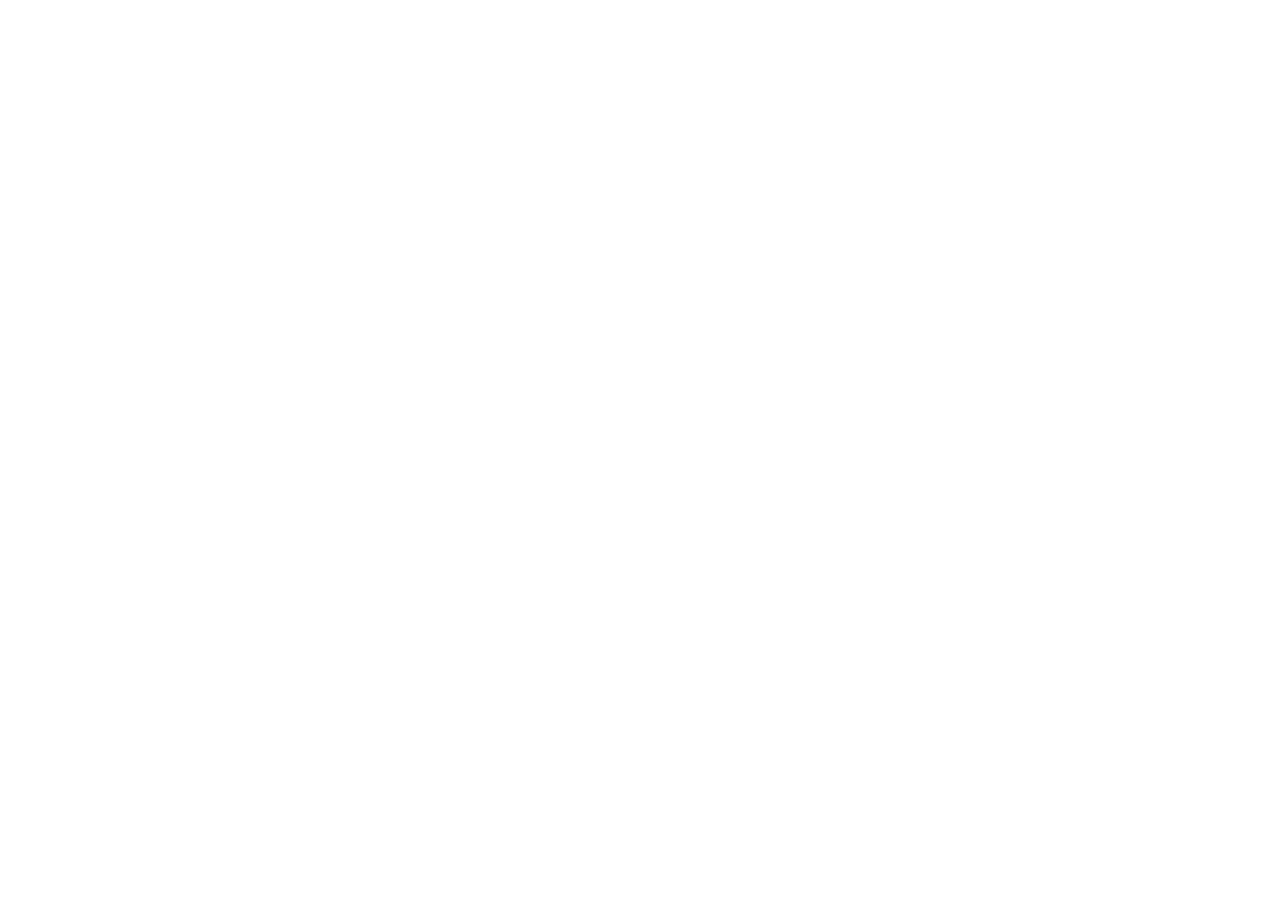
==== index.html @ 0ab66e6d "Fixing 404" ====
<!doctype html><html lang="en"><head><meta charset="utf-8"/><meta name="viewport" content="width=device-width,initial-scale=1"/><meta name="theme-color" content="#000000"/><meta name="description" content="Web site created using create-react-app"/><link rel="shortcut icon" type="image/png" href="./logo-black.png"><link rel="manifest" href="/portfolio-v2/manifest.json"/><link href="https://fonts.googleapis.com/css?family=Lato:100,300,400,500,700,900" rel="stylesheet"><title>Eric Lammers</title><link href="/portfolio-v2/static/css/main.8d2aa606.chunk.css" rel="stylesheet"></head><body><noscript>You need to enable JavaScript to run this app.</noscript><div id="root"></div><script>!function(i){function e(e){for(var r,t,n=e[0],o=e[1],u=e[2],l=0,f=[];l<n.length;l++)t=n[l],Object.prototype.hasOwnProperty.call(a,t)&&a[t]&&f.push(a[t][0]),a[t]=0;for(r in o)Object.prototype.hasOwnProperty.call(o,r)&&(i[r]=o[r]);for(s&&s(e);f.length;)f.shift()();return c.push.apply(c,u||[]),p()}function p(){for(var e,r=0;r<c.length;r++){for(var t=c[r],n=!0,o=1;o<t.length;o++){var u=t[o];0!==a[u]&&(n=!1)}n&&(c.splice(r--,1),e=l(l.s=t[0]))}return e}var t={},a={1:0},c=[];function l(e){if(t[e])return t[e].exports;var r=t[e]={i:e,l:!1,exports:{}};return i[e].call(r.exports,r,r.exports,l),r.l=!0,r.exports}l.m=i,l.c=t,l.d=function(e,r,t){l.o(e,r)||Object.defineProperty(e,r,{enumerable:!0,get:t})},l.r=function(e){"undefined"!=typeof Symbol&&Symbol.toStringTag&&Object.defineProperty(e,Symbol.toStringTag,{value:"Module"}),Object.defineProperty(e,"__esModule",{value:!0})},l.t=function(r,e){if(1&e&&(r=l(r)),8&e)return r;if(4&e&&"object"==typeof r&&r&&r.__esModule)return r;var t=Object.create(null);if(l.r(t),Object.defineProperty(t,"default",{enumerable:!0,value:r}),2&e&&"string"!=typeof r)for(var n in r)l.d(t,n,function(e){return r[e]}.bind(null,n));return t},l.n=function(e){var r=e&&e.__esModule?function(){return e.default}:function(){return e};return l.d(r,"a",r),r},l.o=function(e,r){return Object.prototype.hasOwnProperty.call(e,r)},l.p="/portfolio-v2/";var r=this["webpackJsonpportfolio-v2"]=this["webpackJsonpportfolio-v2"]||[],n=r.push.bind(r);r.push=e,r=r.slice();for(var o=0;o<r.length;o++)e(r[o]);var s=n;p()}([])</script><script src="/portfolio-v2/static/js/2.0e604c1f.chunk.js"></script><script src="/portfolio-v2/static/js/main.a93ad291.chunk.js"></script></body></html>
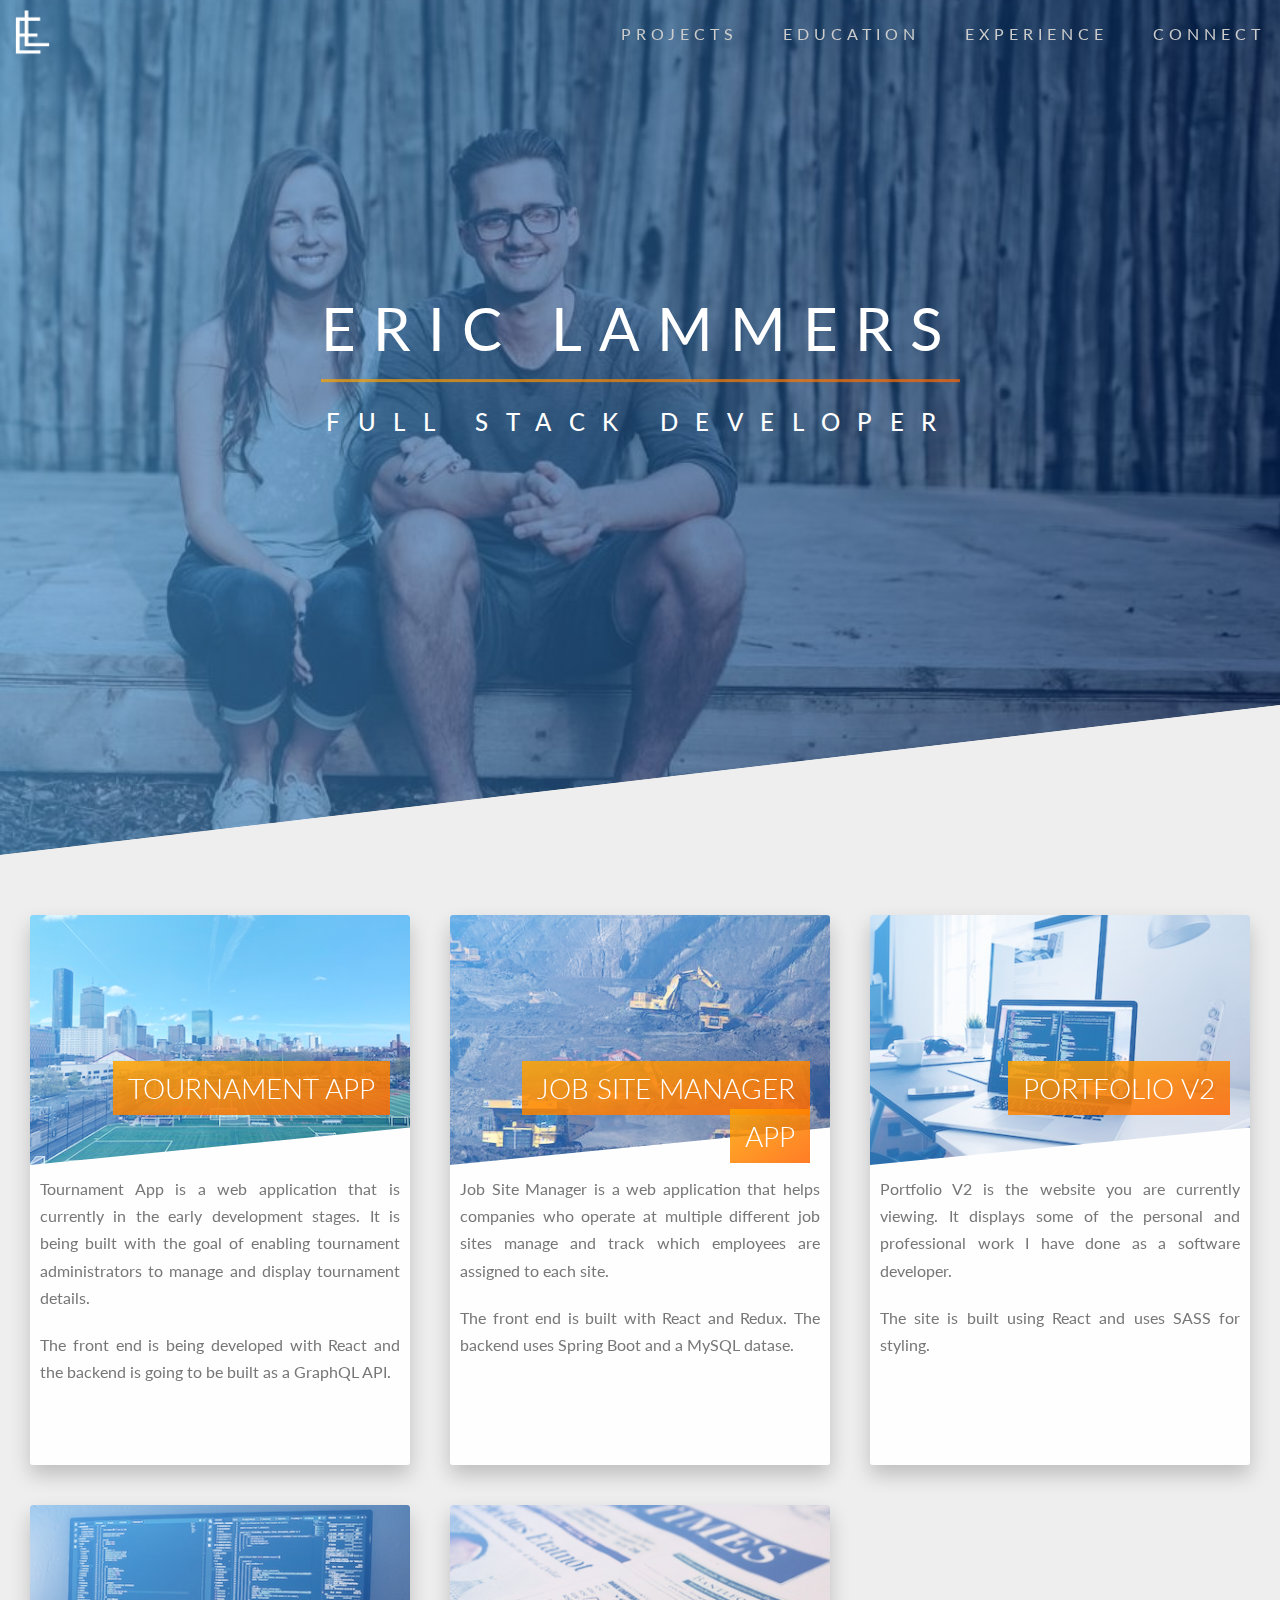
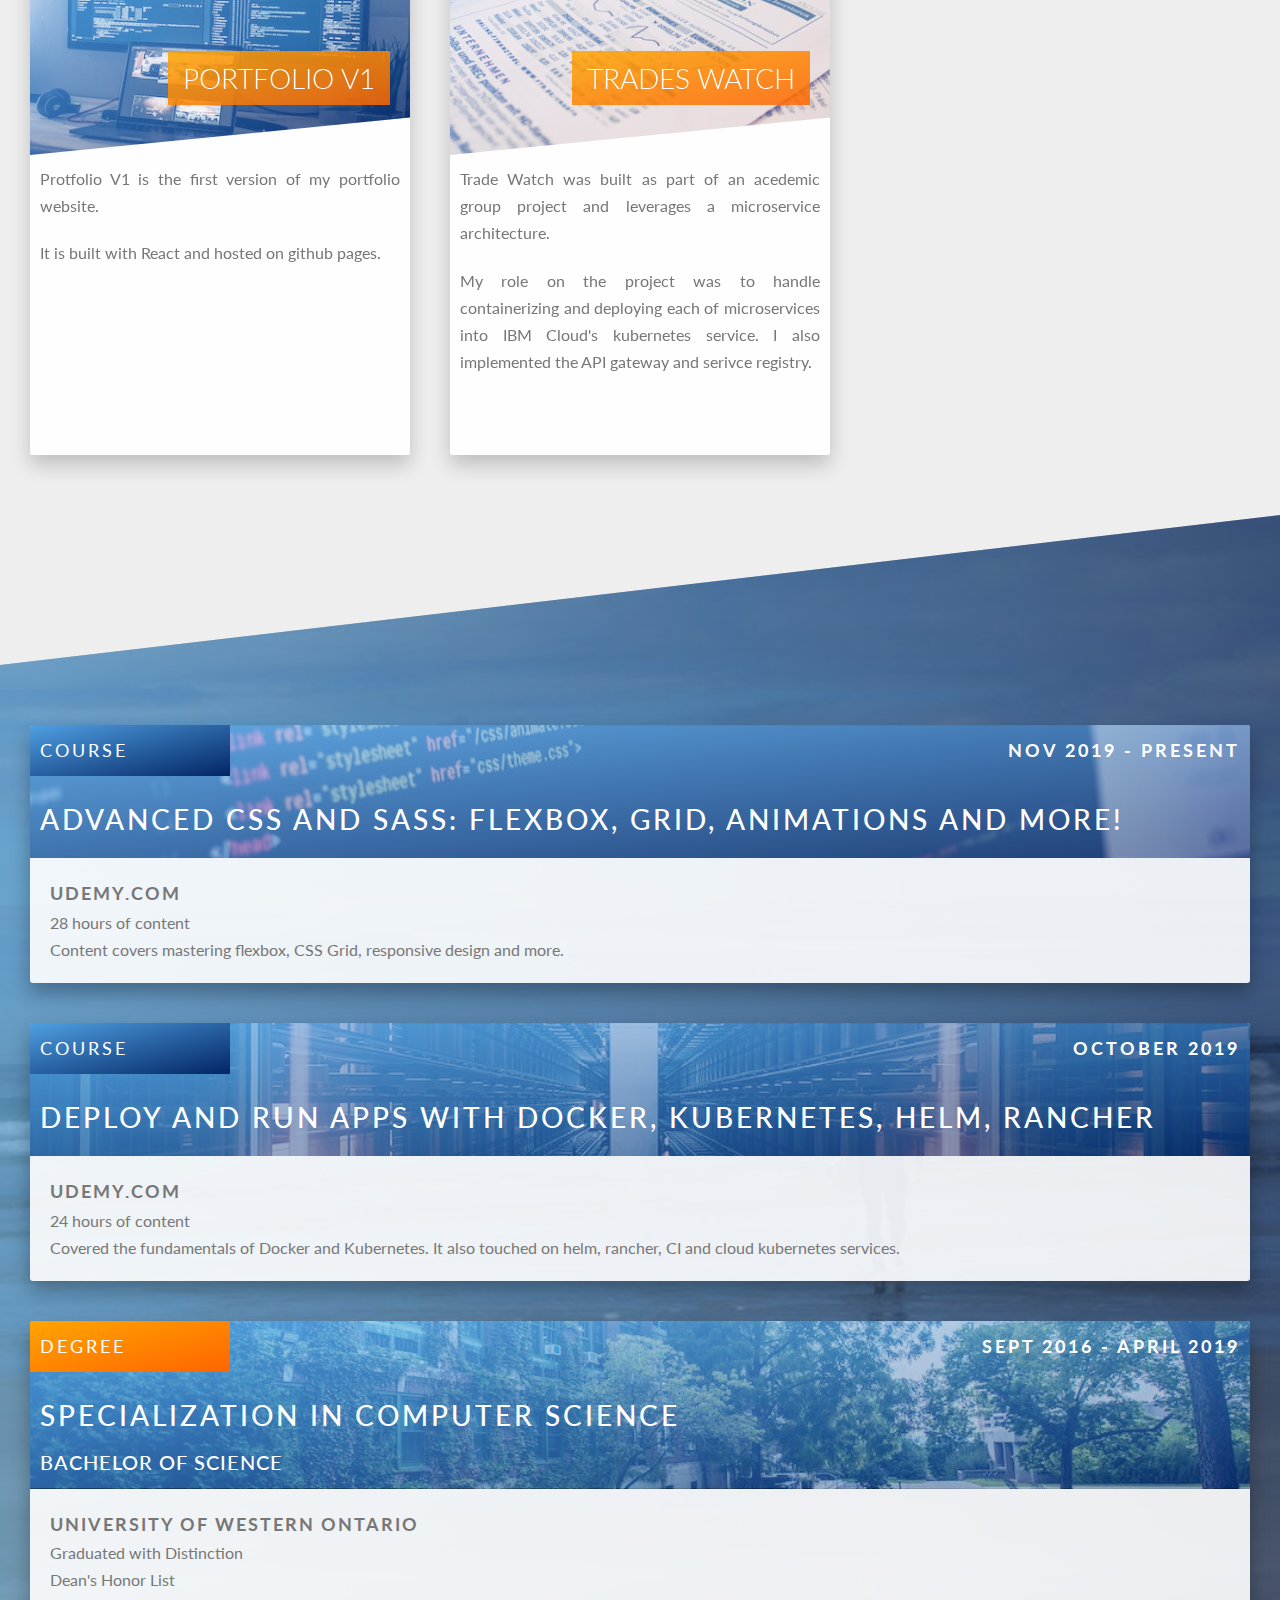
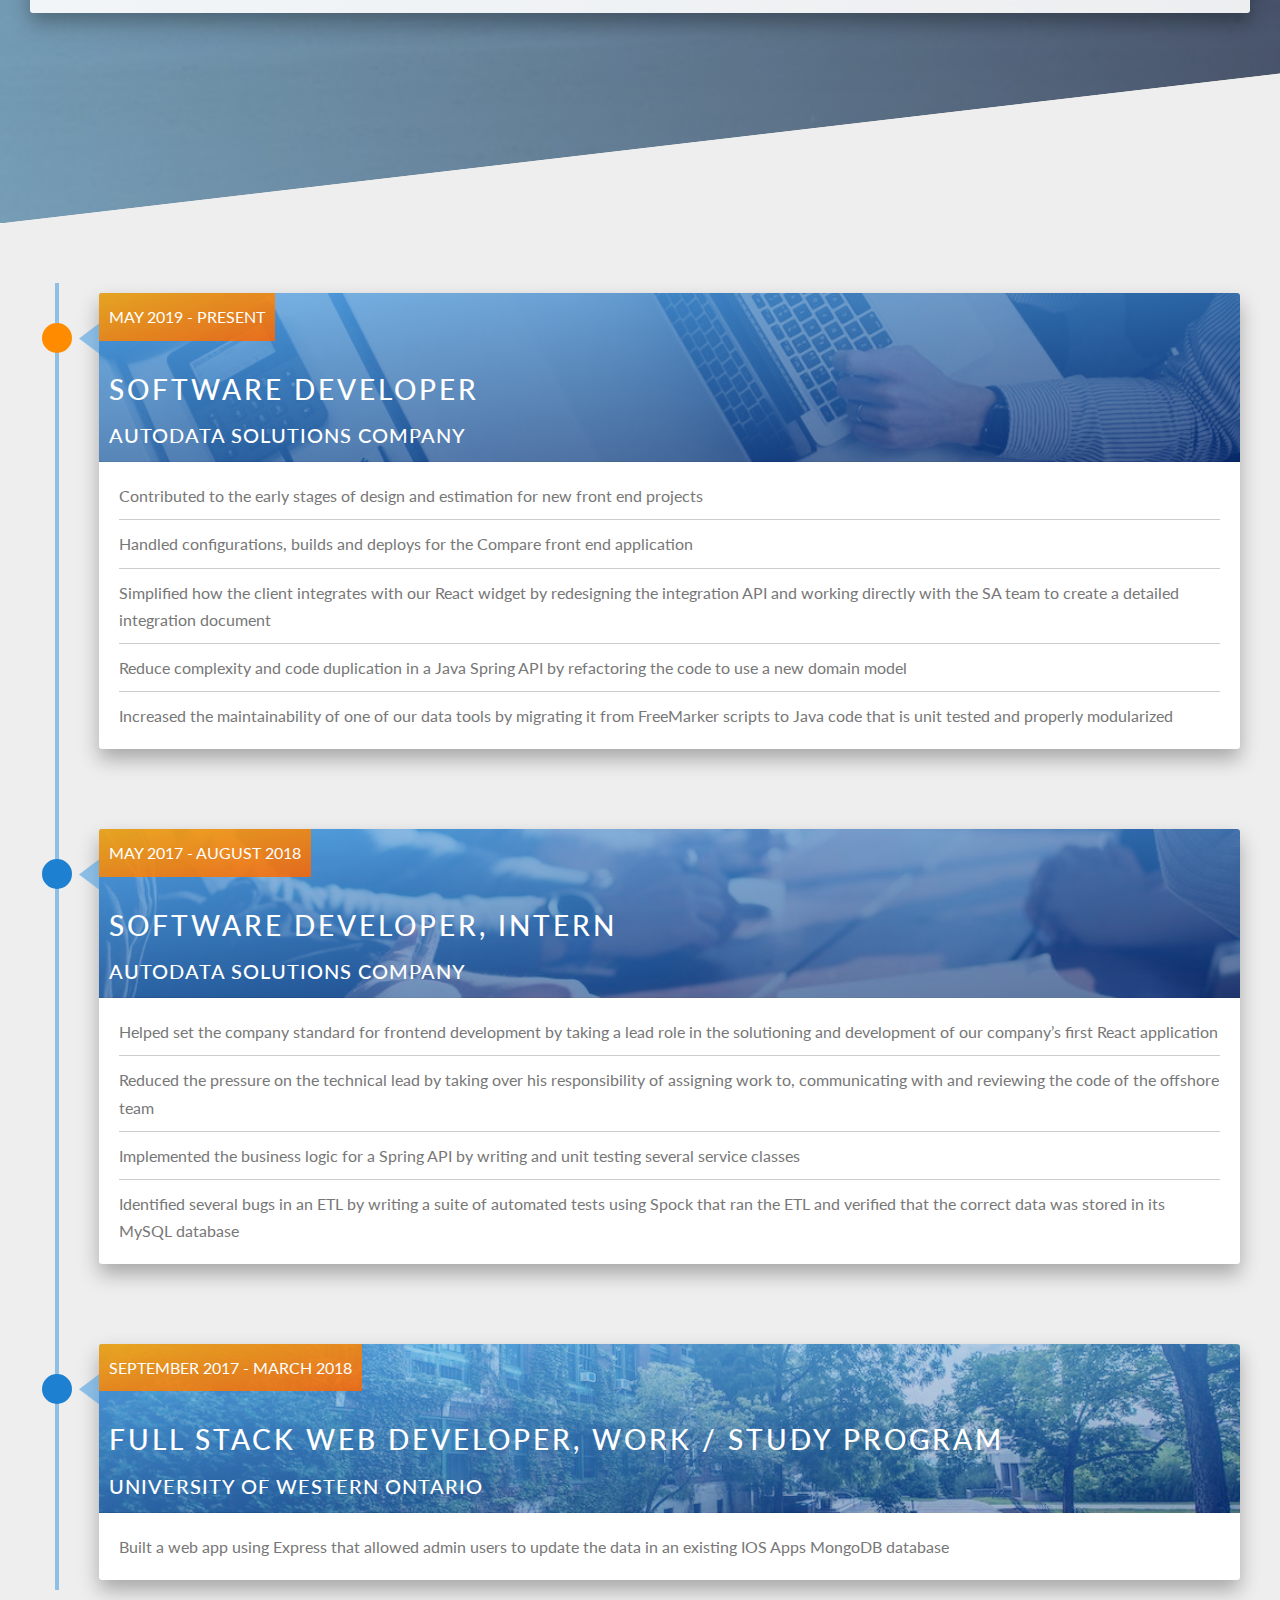
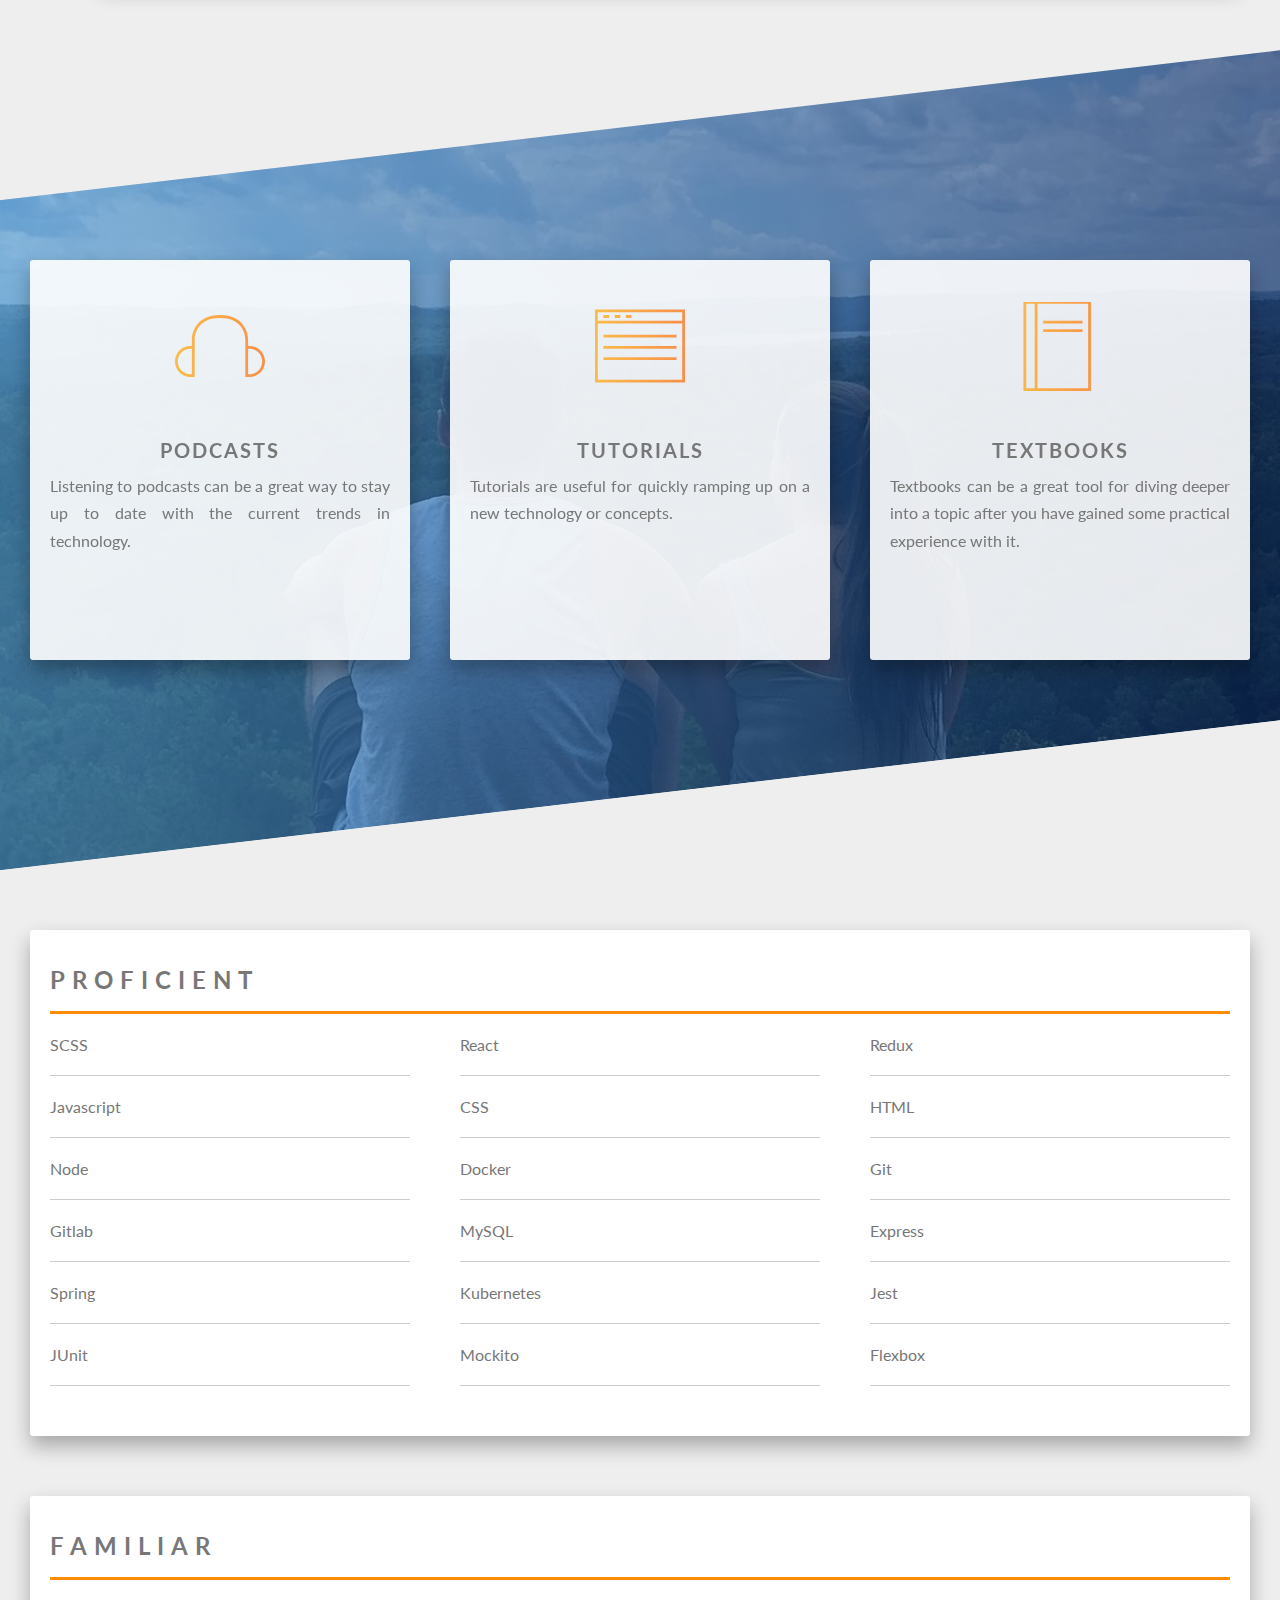
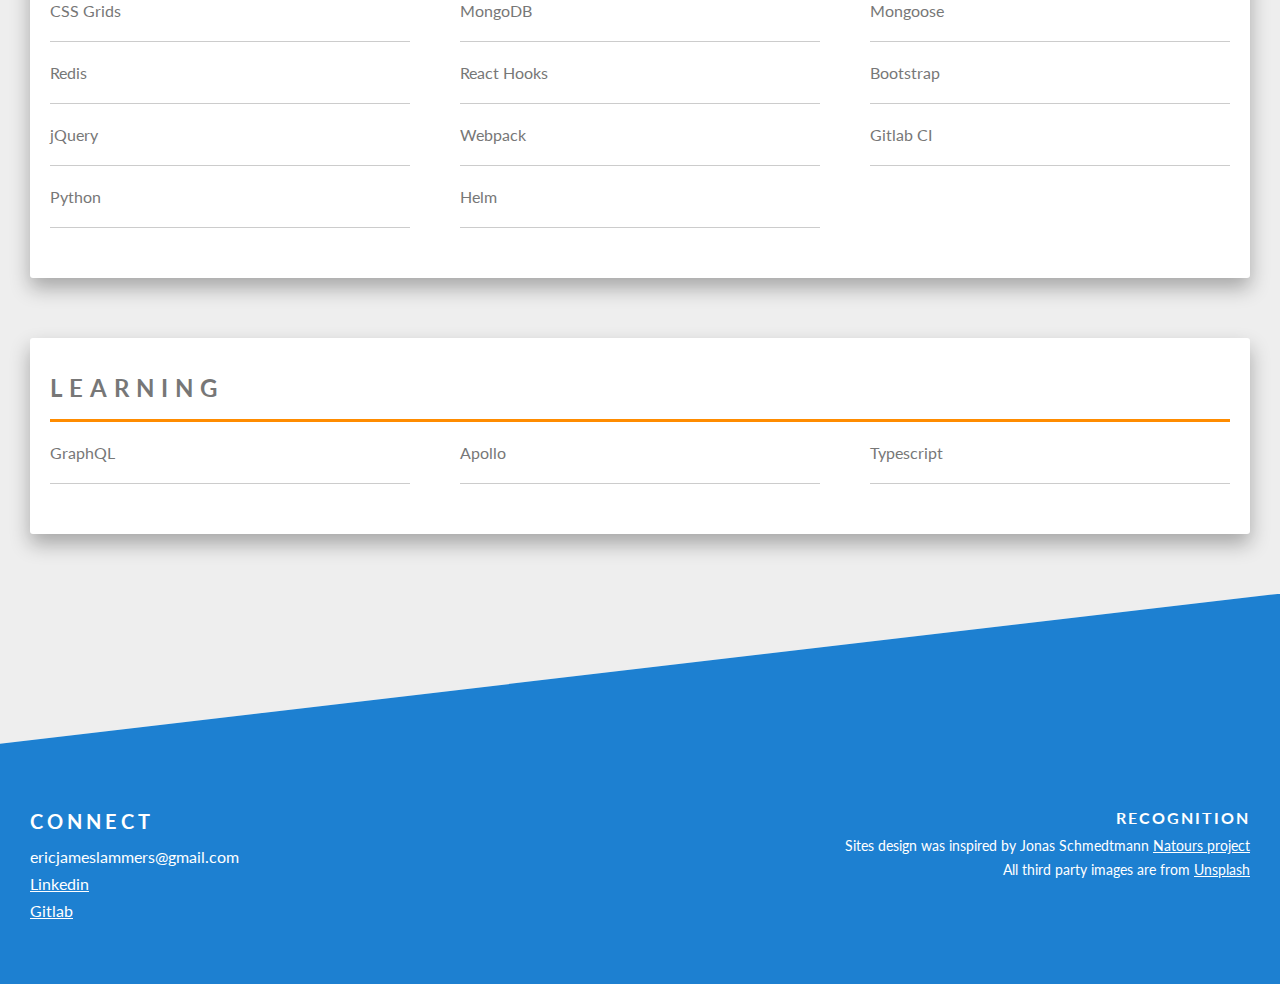
==== commit c8c0fd9d: "Small update" ====
--- a/index.html
+++ b/index.html
@@ -1 +1 @@
-<!doctype html><html lang="en"><head><meta charset="utf-8"/><meta name="viewport" content="width=device-width,initial-scale=1"/><meta name="theme-color" content="#000000"/><meta name="description" content="Web site created using create-react-app"/><link rel="shortcut icon" type="image/png" href="./logo-black.png"><link rel="manifest" href="/portfolio-v2/manifest.json"/><link href="https://fonts.googleapis.com/css?family=Lato:100,300,400,500,700,900" rel="stylesheet"><title>Eric Lammers</title><link href="/portfolio-v2/static/css/main.8d2aa606.chunk.css" rel="stylesheet"></head><body><noscript>You need to enable JavaScript to run this app.</noscript><div id="root"></div><script>!function(i){function e(e){for(var r,t,n=e[0],o=e[1],u=e[2],l=0,f=[];l<n.length;l++)t=n[l],Object.prototype.hasOwnProperty.call(a,t)&&a[t]&&f.push(a[t][0]),a[t]=0;for(r in o)Object.prototype.hasOwnProperty.call(o,r)&&(i[r]=o[r]);for(s&&s(e);f.length;)f.shift()();return c.push.apply(c,u||[]),p()}function p(){for(var e,r=0;r<c.length;r++){for(var t=c[r],n=!0,o=1;o<t.length;o++){var u=t[o];0!==a[u]&&(n=!1)}n&&(c.splice(r--,1),e=l(l.s=t[0]))}return e}var t={},a={1:0},c=[];function l(e){if(t[e])return t[e].exports;var r=t[e]={i:e,l:!1,exports:{}};return i[e].call(r.exports,r,r.exports,l),r.l=!0,r.exports}l.m=i,l.c=t,l.d=function(e,r,t){l.o(e,r)||Object.defineProperty(e,r,{enumerable:!0,get:t})},l.r=function(e){"undefined"!=typeof Symbol&&Symbol.toStringTag&&Object.defineProperty(e,Symbol.toStringTag,{value:"Module"}),Object.defineProperty(e,"__esModule",{value:!0})},l.t=function(r,e){if(1&e&&(r=l(r)),8&e)return r;if(4&e&&"object"==typeof r&&r&&r.__esModule)return r;var t=Object.create(null);if(l.r(t),Object.defineProperty(t,"default",{enumerable:!0,value:r}),2&e&&"string"!=typeof r)for(var n in r)l.d(t,n,function(e){return r[e]}.bind(null,n));return t},l.n=function(e){var r=e&&e.__esModule?function(){return e.default}:function(){return e};return l.d(r,"a",r),r},l.o=function(e,r){return Object.prototype.hasOwnProperty.call(e,r)},l.p="/portfolio-v2/";var r=this["webpackJsonpportfolio-v2"]=this["webpackJsonpportfolio-v2"]||[],n=r.push.bind(r);r.push=e,r=r.slice();for(var o=0;o<r.length;o++)e(r[o]);var s=n;p()}([])</script><script src="/portfolio-v2/static/js/2.0e604c1f.chunk.js"></script><script src="/portfolio-v2/static/js/main.a93ad291.chunk.js"></script></body></html>+<!doctype html><html lang="en"><head><meta charset="utf-8"/><meta name="viewport" content="width=device-width,initial-scale=1"/><meta name="theme-color" content="#000000"/><meta name="description" content="Web site created using create-react-app"/><link rel="shortcut icon" type="image/png" href="./logo-black.png"><link rel="manifest" href="/manifest.json"/><link href="https://fonts.googleapis.com/css?family=Lato:100,300,400,500,700,900" rel="stylesheet"><link rel="stylesheet" href="fonts/basic/styles.css"><link rel="stylesheet" href="fonts/music/styles.css"><title>Eric Lammers</title><link href="/static/css/main.8e0ecb52.chunk.css" rel="stylesheet"></head><body><noscript>You need to enable JavaScript to run this app.</noscript><div id="root"></div><script>!function(i){function e(e){for(var r,t,n=e[0],o=e[1],u=e[2],l=0,f=[];l<n.length;l++)t=n[l],Object.prototype.hasOwnProperty.call(a,t)&&a[t]&&f.push(a[t][0]),a[t]=0;for(r in o)Object.prototype.hasOwnProperty.call(o,r)&&(i[r]=o[r]);for(s&&s(e);f.length;)f.shift()();return c.push.apply(c,u||[]),p()}function p(){for(var e,r=0;r<c.length;r++){for(var t=c[r],n=!0,o=1;o<t.length;o++){var u=t[o];0!==a[u]&&(n=!1)}n&&(c.splice(r--,1),e=l(l.s=t[0]))}return e}var t={},a={1:0},c=[];function l(e){if(t[e])return t[e].exports;var r=t[e]={i:e,l:!1,exports:{}};return i[e].call(r.exports,r,r.exports,l),r.l=!0,r.exports}l.m=i,l.c=t,l.d=function(e,r,t){l.o(e,r)||Object.defineProperty(e,r,{enumerable:!0,get:t})},l.r=function(e){"undefined"!=typeof Symbol&&Symbol.toStringTag&&Object.defineProperty(e,Symbol.toStringTag,{value:"Module"}),Object.defineProperty(e,"__esModule",{value:!0})},l.t=function(r,e){if(1&e&&(r=l(r)),8&e)return r;if(4&e&&"object"==typeof r&&r&&r.__esModule)return r;var t=Object.create(null);if(l.r(t),Object.defineProperty(t,"default",{enumerable:!0,value:r}),2&e&&"string"!=typeof r)for(var n in r)l.d(t,n,function(e){return r[e]}.bind(null,n));return t},l.n=function(e){var r=e&&e.__esModule?function(){return e.default}:function(){return e};return l.d(r,"a",r),r},l.o=function(e,r){return Object.prototype.hasOwnProperty.call(e,r)},l.p="/";var r=this["webpackJsonpportfolio-v2"]=this["webpackJsonpportfolio-v2"]||[],n=r.push.bind(r);r.push=e,r=r.slice();for(var o=0;o<r.length;o++)e(r[o]);var s=n;p()}([])</script><script src="/static/js/2.0e604c1f.chunk.js"></script><script src="/static/js/main.881ddcad.chunk.js"></script></body></html>--- a/fonts/basic/styles.css
+++ b/fonts/basic/styles.css
@@ -0,0 +1,445 @@
+@charset "UTF-8";
+
+@font-face {
+  font-family: "linea-basic-10";
+  src:url("fonts/linea-basic-10.eot");
+  src:url("fonts/linea-basic-10.eot?#iefix") format("embedded-opentype"),
+    url("fonts/linea-basic-10.woff") format("woff"),
+    url("fonts/linea-basic-10.ttf") format("truetype"),
+    url("fonts/linea-basic-10.svg#linea-basic-10") format("svg");
+  font-weight: normal;
+  font-style: normal;
+
+}
+
+[data-icon]:before {
+  font-family: "linea-basic-10" !important;
+  content: attr(data-icon);
+  font-style: normal !important;
+  font-weight: normal !important;
+  font-variant: normal !important;
+  text-transform: none !important;
+  speak: none;
+  line-height: 1;
+  -webkit-font-smoothing: antialiased;
+  -moz-osx-font-smoothing: grayscale;
+}
+
+[class^="icon-basic"]:before,
+[class*=" icon-basic"]:before {
+  font-family: "linea-basic-10" !important;
+  font-style: normal !important;
+  font-weight: normal !important;
+  font-variant: normal !important;
+  text-transform: none !important;
+  speak: none;
+  line-height: 1;
+  -webkit-font-smoothing: antialiased;
+  -moz-osx-font-smoothing: grayscale;
+}
+
+.icon-basic-accelerator:before {
+  content: "a";
+}
+.icon-basic-alarm:before {
+  content: "b";
+}
+.icon-basic-anchor:before {
+  content: "c";
+}
+.icon-basic-anticlockwise:before {
+  content: "d";
+}
+.icon-basic-archive:before {
+  content: "e";
+}
+.icon-basic-archive-full:before {
+  content: "f";
+}
+.icon-basic-ban:before {
+  content: "g";
+}
+.icon-basic-battery-charge:before {
+  content: "h";
+}
+.icon-basic-battery-empty:before {
+  content: "i";
+}
+.icon-basic-battery-full:before {
+  content: "j";
+}
+.icon-basic-battery-half:before {
+  content: "k";
+}
+.icon-basic-bolt:before {
+  content: "l";
+}
+.icon-basic-book:before {
+  content: "m";
+}
+.icon-basic-book-pen:before {
+  content: "n";
+}
+.icon-basic-book-pencil:before {
+  content: "o";
+}
+.icon-basic-bookmark:before {
+  content: "p";
+}
+.icon-basic-calculator:before {
+  content: "q";
+}
+.icon-basic-calendar:before {
+  content: "r";
+}
+.icon-basic-cards-diamonds:before {
+  content: "s";
+}
+.icon-basic-cards-hearts:before {
+  content: "t";
+}
+.icon-basic-case:before {
+  content: "u";
+}
+.icon-basic-chronometer:before {
+  content: "v";
+}
+.icon-basic-clessidre:before {
+  content: "w";
+}
+.icon-basic-clock:before {
+  content: "x";
+}
+.icon-basic-clockwise:before {
+  content: "y";
+}
+.icon-basic-cloud:before {
+  content: "z";
+}
+.icon-basic-clubs:before {
+  content: "A";
+}
+.icon-basic-compass:before {
+  content: "B";
+}
+.icon-basic-cup:before {
+  content: "C";
+}
+.icon-basic-diamonds:before {
+  content: "D";
+}
+.icon-basic-display:before {
+  content: "E";
+}
+.icon-basic-download:before {
+  content: "F";
+}
+.icon-basic-exclamation:before {
+  content: "G";
+}
+.icon-basic-eye:before {
+  content: "H";
+}
+.icon-basic-eye-closed:before {
+  content: "I";
+}
+.icon-basic-female:before {
+  content: "J";
+}
+.icon-basic-flag1:before {
+  content: "K";
+}
+.icon-basic-flag2:before {
+  content: "L";
+}
+.icon-basic-floppydisk:before {
+  content: "M";
+}
+.icon-basic-folder:before {
+  content: "N";
+}
+.icon-basic-folder-multiple:before {
+  content: "O";
+}
+.icon-basic-gear:before {
+  content: "P";
+}
+.icon-basic-geolocalize-01:before {
+  content: "Q";
+}
+.icon-basic-geolocalize-05:before {
+  content: "R";
+}
+.icon-basic-globe:before {
+  content: "S";
+}
+.icon-basic-gunsight:before {
+  content: "T";
+}
+.icon-basic-hammer:before {
+  content: "U";
+}
+.icon-basic-headset:before {
+  content: "V";
+}
+.icon-basic-heart:before {
+  content: "W";
+}
+.icon-basic-heart-broken:before {
+  content: "X";
+}
+.icon-basic-helm:before {
+  content: "Y";
+}
+.icon-basic-home:before {
+  content: "Z";
+}
+.icon-basic-info:before {
+  content: "0";
+}
+.icon-basic-ipod:before {
+  content: "1";
+}
+.icon-basic-joypad:before {
+  content: "2";
+}
+.icon-basic-key:before {
+  content: "3";
+}
+.icon-basic-keyboard:before {
+  content: "4";
+}
+.icon-basic-laptop:before {
+  content: "5";
+}
+.icon-basic-life-buoy:before {
+  content: "6";
+}
+.icon-basic-lightbulb:before {
+  content: "7";
+}
+.icon-basic-link:before {
+  content: "8";
+}
+.icon-basic-lock:before {
+  content: "9";
+}
+.icon-basic-lock-open:before {
+  content: "!";
+}
+.icon-basic-magic-mouse:before {
+  content: "\"";
+}
+.icon-basic-magnifier:before {
+  content: "#";
+}
+.icon-basic-magnifier-minus:before {
+  content: "$";
+}
+.icon-basic-magnifier-plus:before {
+  content: "%";
+}
+.icon-basic-mail:before {
+  content: "&";
+}
+.icon-basic-mail-multiple:before {
+  content: "'";
+}
+.icon-basic-mail-open:before {
+  content: "(";
+}
+.icon-basic-mail-open-text:before {
+  content: ")";
+}
+.icon-basic-male:before {
+  content: "*";
+}
+.icon-basic-map:before {
+  content: "+";
+}
+.icon-basic-message:before {
+  content: ",";
+}
+.icon-basic-message-multiple:before {
+  content: "-";
+}
+.icon-basic-message-txt:before {
+  content: ".";
+}
+.icon-basic-mixer2:before {
+  content: "/";
+}
+.icon-basic-mouse:before {
+  content: ":";
+}
+.icon-basic-notebook:before {
+  content: ";";
+}
+.icon-basic-notebook-pen:before {
+  content: "<";
+}
+.icon-basic-notebook-pencil:before {
+  content: "=";
+}
+.icon-basic-paperplane:before {
+  content: ">";
+}
+.icon-basic-pencil-ruler:before {
+  content: "?";
+}
+.icon-basic-pencil-ruler-pen:before {
+  content: "@";
+}
+.icon-basic-photo:before {
+  content: "[";
+}
+.icon-basic-picture:before {
+  content: "]";
+}
+.icon-basic-picture-multiple:before {
+  content: "^";
+}
+.icon-basic-pin1:before {
+  content: "_";
+}
+.icon-basic-pin2:before {
+  content: "`";
+}
+.icon-basic-postcard:before {
+  content: "{";
+}
+.icon-basic-postcard-multiple:before {
+  content: "|";
+}
+.icon-basic-printer:before {
+  content: "}";
+}
+.icon-basic-question:before {
+  content: "~";
+}
+.icon-basic-rss:before {
+  content: "\\";
+}
+.icon-basic-server:before {
+  content: "\e000";
+}
+.icon-basic-server2:before {
+  content: "\e001";
+}
+.icon-basic-server-cloud:before {
+  content: "\e002";
+}
+.icon-basic-server-download:before {
+  content: "\e003";
+}
+.icon-basic-server-upload:before {
+  content: "\e004";
+}
+.icon-basic-settings:before {
+  content: "\e005";
+}
+.icon-basic-share:before {
+  content: "\e006";
+}
+.icon-basic-sheet:before {
+  content: "\e007";
+}
+.icon-basic-sheet-multiple:before {
+  content: "\e008";
+}
+.icon-basic-sheet-pen:before {
+  content: "\e009";
+}
+.icon-basic-sheet-pencil:before {
+  content: "\e00a";
+}
+.icon-basic-sheet-txt:before {
+  content: "\e00b";
+}
+.icon-basic-signs:before {
+  content: "\e00c";
+}
+.icon-basic-smartphone:before {
+  content: "\e00d";
+}
+.icon-basic-spades:before {
+  content: "\e00e";
+}
+.icon-basic-spread:before {
+  content: "\e00f";
+}
+.icon-basic-spread-bookmark:before {
+  content: "\e010";
+}
+.icon-basic-spread-text:before {
+  content: "\e011";
+}
+.icon-basic-spread-text-bookmark:before {
+  content: "\e012";
+}
+.icon-basic-star:before {
+  content: "\e013";
+}
+.icon-basic-tablet:before {
+  content: "\e014";
+}
+.icon-basic-target:before {
+  content: "\e015";
+}
+.icon-basic-todo:before {
+  content: "\e016";
+}
+.icon-basic-todo-pen:before {
+  content: "\e017";
+}
+.icon-basic-todo-pencil:before {
+  content: "\e018";
+}
+.icon-basic-todo-txt:before {
+  content: "\e019";
+}
+.icon-basic-todolist-pen:before {
+  content: "\e01a";
+}
+.icon-basic-todolist-pencil:before {
+  content: "\e01b";
+}
+.icon-basic-trashcan:before {
+  content: "\e01c";
+}
+.icon-basic-trashcan-full:before {
+  content: "\e01d";
+}
+.icon-basic-trashcan-refresh:before {
+  content: "\e01e";
+}
+.icon-basic-trashcan-remove:before {
+  content: "\e01f";
+}
+.icon-basic-upload:before {
+  content: "\e020";
+}
+.icon-basic-usb:before {
+  content: "\e021";
+}
+.icon-basic-video:before {
+  content: "\e022";
+}
+.icon-basic-watch:before {
+  content: "\e023";
+}
+.icon-basic-webpage:before {
+  content: "\e024";
+}
+.icon-basic-webpage-img-txt:before {
+  content: "\e025";
+}
+.icon-basic-webpage-multiple:before {
+  content: "\e026";
+}
+.icon-basic-webpage-txt:before {
+  content: "\e027";
+}
+.icon-basic-world:before {
+  content: "\e028";
+}
--- a/fonts/music/styles.css
+++ b/fonts/music/styles.css
@@ -0,0 +1,130 @@
+@charset "UTF-8";
+
+@font-face {
+  font-family: "linea-music-10";
+  src:url("fonts/linea-music-10.eot");
+  src:url("fonts/linea-music-10.eot?#iefix") format("embedded-opentype"),
+    url("fonts/linea-music-10.woff") format("woff"),
+    url("fonts/linea-music-10.ttf") format("truetype"),
+    url("fonts/linea-music-10.svg#linea-music-10") format("svg");
+  font-weight: normal;
+  font-style: normal;
+
+}
+
+[data-icon]:before {
+  font-family: "linea-music-10" !important;
+  content: attr(data-icon);
+  font-style: normal !important;
+  font-weight: normal !important;
+  font-variant: normal !important;
+  text-transform: none !important;
+  speak: none;
+  line-height: 1;
+  -webkit-font-smoothing: antialiased;
+  -moz-osx-font-smoothing: grayscale;
+}
+
+[class^="icon-music"]:before,
+[class*=" icon-music"]:before {
+  font-family: "linea-music-10" !important;
+  font-style: normal !important;
+  font-weight: normal !important;
+  font-variant: normal !important;
+  text-transform: none !important;
+  speak: none;
+  line-height: 1;
+  -webkit-font-smoothing: antialiased;
+  -moz-osx-font-smoothing: grayscale;
+}
+
+.icon-music-beginning-button:before {
+  content: "a";
+}
+.icon-music-bell:before {
+  content: "b";
+}
+.icon-music-cd:before {
+  content: "c";
+}
+.icon-music-diapason:before {
+  content: "d";
+}
+.icon-music-eject-button:before {
+  content: "e";
+}
+.icon-music-end-button:before {
+  content: "f";
+}
+.icon-music-fastforward-button:before {
+  content: "g";
+}
+.icon-music-headphones:before {
+  content: "h";
+}
+.icon-music-ipod:before {
+  content: "i";
+}
+.icon-music-loudspeaker:before {
+  content: "j";
+}
+.icon-music-microphone:before {
+  content: "k";
+}
+.icon-music-microphone-old:before {
+  content: "l";
+}
+.icon-music-mixer:before {
+  content: "m";
+}
+.icon-music-mute:before {
+  content: "n";
+}
+.icon-music-note-multiple:before {
+  content: "o";
+}
+.icon-music-note-single:before {
+  content: "p";
+}
+.icon-music-pause-button:before {
+  content: "q";
+}
+.icon-music-play-button:before {
+  content: "r";
+}
+.icon-music-playlist:before {
+  content: "s";
+}
+.icon-music-radio-ghettoblaster:before {
+  content: "t";
+}
+.icon-music-radio-portable:before {
+  content: "u";
+}
+.icon-music-record:before {
+  content: "v";
+}
+.icon-music-recordplayer:before {
+  content: "w";
+}
+.icon-music-repeat-button:before {
+  content: "x";
+}
+.icon-music-rewind-button:before {
+  content: "y";
+}
+.icon-music-shuffle-button:before {
+  content: "z";
+}
+.icon-music-stop-button:before {
+  content: "A";
+}
+.icon-music-tape:before {
+  content: "B";
+}
+.icon-music-volume-down:before {
+  content: "C";
+}
+.icon-music-volume-up:before {
+  content: "D";
+}
--- a/static/css/main.8e0ecb52.chunk.css
+++ b/static/css/main.8e0ecb52.chunk.css
@@ -0,0 +1,2 @@
+.section{margin-top:-15rem;padding:21rem 1rem;-webkit-clip-path:polygon(0 15rem,100% 0,100% calc(100% - 15rem),0 100%);clip-path:polygon(0 15rem,100% 0,100% calc(100% - 15rem),0 100%)}.section:nth-child(2n){background-color:#eee}.section:first-child{margin-top:0;padding-top:6rem;-webkit-clip-path:polygon(0 0,100% 0,100% calc(100% - 15rem),0 100%);clip-path:polygon(0 0,100% 0,100% calc(100% - 15rem),0 100%)}.section:last-child{padding-bottom:6rem;-webkit-clip-path:polygon(0 15rem,100% 0,100% 100%,0 100%);clip-path:polygon(0 15rem,100% 0,100% 100%,0 100%)}@media only screen and (min-width:576px){.section{padding-left:1.5rem;padding-right:1.5rem}}@media only screen and (min-width:768px){.section{padding-left:3rem;padding-right:3rem}}.timeline-item{position:relative;margin:4rem 0;width:100%;background-color:#fff;box-shadow:0 1rem 2rem rgba(0,0,0,.3);border-radius:.3rem}.timeline-item:after{content:"";position:absolute;background-color:rgba(79,160,226,.6);top:3rem;left:-2rem;width:2rem;height:3rem;-webkit-clip-path:polygon(0 50%,100% 100%,100% 0);clip-path:polygon(0 50%,100% 100%,100% 0)}.timeline-item__header{position:relative;background-size:cover;background-position:50%;background-blend-mode:screen;border-top-right-radius:.3rem;border-top-left-radius:.3rem}.timeline-item__header--autodata{background-image:-webkit-gradient(linear,left top,right bottom,from(#4fa0e2),to(#032564)),url(/static/media/autodata.ff110c63.jpg);background-image:linear-gradient(to right bottom,#4fa0e2,#032564),url(/static/media/autodata.ff110c63.jpg)}.timeline-item__header--autodata-intern{background-image:-webkit-gradient(linear,left top,right bottom,from(#4fa0e2),to(#032564)),url(/static/media/internship.55b42699.jpg);background-image:linear-gradient(to right bottom,#4fa0e2,#032564),url(/static/media/internship.55b42699.jpg)}.timeline-item__header--work-study{background-image:-webkit-gradient(linear,left top,right bottom,from(#4fa0e2),to(#032564)),url(/static/media/work-study.eeff63aa.jpg);background-image:linear-gradient(to right bottom,#4fa0e2,#032564),url(/static/media/work-study.eeff63aa.jpg)}.timeline-item__date-range{display:inline-block;margin-bottom:1.5rem;font-size:1.6rem;background-image:-webkit-gradient(linear,left top,right bottom,from(rgba(255,165,0,.85)),to(rgba(255,101,0,.85)));background-image:linear-gradient(to right bottom,rgba(255,165,0,.85),rgba(255,101,0,.85));border-top-left-radius:.3rem}.timeline-item__date-range,.timeline-item__job-description{padding:1rem;color:#fff;text-transform:uppercase}.timeline-item__job-title{display:block;font-size:2.8rem;letter-spacing:.3rem;margin-bottom:.5rem;font-weight:500}.timeline-item__company{display:block;font-size:2rem;letter-spacing:.1rem;font-weight:500}.timeline-item__job-details{list-style:none;margin:0 auto;padding:1rem 2rem;font-size:1.6rem}.timeline-item__job-detail{padding:1rem 0}.timeline-item__job-detail:not(:first-child){border-top:1px solid #ccc}.timeline{max-width:120rem;margin:0 auto}.timeline__section{display:flex;align-items:stretch}.timeline__section:first-child .timeline-item{margin-top:1rem}.timeline__section:first-child .timeline__bar:after{border-color:#ff8c00;top:4rem}.timeline__section:last-child .timeline-item{margin-bottom:1rem}.timeline__bar{flex:0 0 auto;position:relative;width:.4rem;margin-right:4rem;margin-left:1.5rem;background-color:rgba(79,160,226,.6)}.timeline__bar:after{content:"";position:absolute;top:7rem;left:-1.3rem;border:1.5rem solid #1d80d1;border-radius:50%}.technology{display:block;min-height:6.2rem;display:flex;align-items:center;justify-content:center;font-size:1.6rem;color:#777;border-bottom:1px solid #ccc}@media only screen and (min-width:576px){.technology{justify-content:left}}.technologies__section{margin-bottom:6rem;padding:3rem 2rem 5rem;background-color:#fff;box-shadow:0 1rem 2rem rgba(0,0,0,.3);border-radius:.3rem}.technologies__section:last-child{margin-bottom:0}.technologies__title-box{position:relative;text-align:left;border-bottom:.3rem solid #ff8c00}.technologies__title{display:inline-block;margin-bottom:0;padding-bottom:1rem;width:100%;text-align:center;font-size:2.4rem;text-transform:uppercase;letter-spacing:.7rem}.technologies__list{display:block;width:100%}@media only screen and (min-width:576px){.technologies__title{text-align:left}.technologies__list{display:flex;flex-wrap:wrap}.technology{width:calc(50% - 2.5rem)}.technology:nth-child(2n - 1){margin-right:5rem}}@media only screen and (min-width:992px){.technology{width:calc(33.33333% - 3.33333rem)}.technology,.technology:nth-child(2n - 1){margin-right:0}.technology:not(:nth-child(3n)){margin-right:5rem}}.header{position:relative;height:100%}.header__title-box{position:absolute;top:40%;left:50%;-webkit-transform:translate(-50%,-50%);transform:translate(-50%,-50%);width:100%;text-align:center}.header-primary{color:#fff;text-transform:uppercase}.header-primary--main{display:inline-block;font-size:3.2rem;font-weight:400;letter-spacing:.6rem;margin-bottom:1rem;-webkit-animation:moveInLeft 1s ease-out;animation:moveInLeft 1s ease-out}.header-primary--sub{display:block;font-size:1.8rem;font-weight:500;letter-spacing:.5rem;-webkit-animation:moveInRight 1s ease-out 1s backwards;animation:moveInRight 1s ease-out 1s backwards}@media only screen and (min-width:576px){.header-primary--main{font-size:4.8rem;letter-spacing:1.4rem;margin-bottom:2rem}.header-primary--sub{font-size:2.2rem;letter-spacing:1.3rem}}@media only screen and (min-width:768px){.header-primary--main{font-size:6rem;letter-spacing:1.7rem;margin-bottom:2rem}.header-primary--sub{font-size:2.4rem;letter-spacing:1.76rem}}.card-front__picture{background-size:cover;background-position:50%;background-blend-mode:screen;height:25rem;-webkit-clip-path:polygon(0 0,100% 0,100% 85%,0 100%);clip-path:polygon(0 0,100% 0,100% 85%,0 100%);border-top-left-radius:.3rem;border-top-right-radius:.3rem}.card-front__picture--job-site-manager-app{background-image:-webkit-gradient(linear,left top,right bottom,from(#4fa0e2),to(#032564)),url(/static/media/work-site.e4a7b08c.jpg);background-image:linear-gradient(to right bottom,#4fa0e2,#032564),url(/static/media/work-site.e4a7b08c.jpg)}.card-front__picture--tournament-app{background-image:-webkit-gradient(linear,left top,right bottom,from(#4fa0e2),to(#032564)),url(/static/media/tennis-tournament.ab79b5ca.jpg);background-image:linear-gradient(to right bottom,#4fa0e2,#032564),url(/static/media/tennis-tournament.ab79b5ca.jpg)}.card-front__picture--portfolio-v2{background-image:-webkit-gradient(linear,left top,right bottom,from(#4fa0e2),to(#032564)),url(/static/media/coding.066d7c8b.jpg);background-image:linear-gradient(to right bottom,#4fa0e2,#032564),url(/static/media/coding.066d7c8b.jpg)}.card-front__picture--portfolio-v1{background-image:-webkit-gradient(linear,left top,right bottom,from(#4fa0e2),to(#032564)),url(/static/media/portfolio-v1.18130700.jpg);background-image:linear-gradient(to right bottom,#4fa0e2,#032564),url(/static/media/portfolio-v1.18130700.jpg)}.card-front__picture--trades-watch{background-image:-webkit-gradient(linear,left top,right bottom,from(#4fa0e2),to(#032564)),url(/static/media/stocks.f15f153e.jpg);background-image:linear-gradient(to right bottom,#4fa0e2,#032564),url(/static/media/stocks.f15f153e.jpg)}.card-front__heading{font-size:2.8rem;font-weight:300;text-transform:uppercase;text-align:right;color:#fff;position:absolute;top:15rem;right:2rem;width:80%}.card-front__heading-span{padding:1rem 1.5rem;-webkit-box-decoration-break:clone;box-decoration-break:clone;background-image:-webkit-gradient(linear,left top,right bottom,from(rgba(255,165,0,.85)),to(rgba(255,101,0,.85)));background-image:linear-gradient(to right bottom,rgba(255,165,0,.85),rgba(255,101,0,.85))}.card-front__details{padding:1rem;font-size:1.6rem;text-align:justify}.card-front__paragraph:not(:last-child){margin-bottom:1rem}@media only screen and (min-width:768px){.card-front .details{padding:2rem}.card-front__paragraph:not(:last-child){margin-bottom:2rem}}.button-links{padding:3rem 0;text-align:center}.button-links--single-button{padding:6rem 0}.button-links__button{display:inline-block;margin:.5rem;padding:1.2rem 2.6rem;width:20rem;border-radius:2.5rem;background-color:#fff;text-decoration:none;color:#777;letter-spacing:1px}.button-links__button,.tech-stack__title{text-align:center;text-transform:uppercase}.tech-stack__title{padding:2rem 0 1rem;letter-spacing:.5rem;font-size:2rem;color:#fff}.tech-stack__list{padding:0 3rem}.tech-stack__list ul{list-style:none;margin:0 auto}.tech-stack__list ul li{text-align:center;color:#fff;letter-spacing:.2rem;font-size:1.4rem;padding:.5rem;border-top:1px solid #fff}.tech-stack__list ul li:last-child{border-bottom:1px solid #fff}.card-back{height:100%;display:flex;flex-direction:column;justify-content:space-between}.flip-card{position:relative;width:100%;max-width:38rem;height:550px;-webkit-perspective:1600px;perspective:1600px;cursor:pointer}.flip-card__face{background-color:hsla(0,0%,100%,.9);position:absolute;top:0;right:0;left:0;height:550px;-webkit-transition:all 1s ease;transition:all 1s ease;-webkit-backface-visibility:hidden;backface-visibility:hidden;box-shadow:0 1rem 2rem rgba(0,0,0,.2);border-radius:.3rem}.flip-card__face--back{background-image:-webkit-gradient(linear,left top,right bottom,from(#4fa0e2),to(#032564));background-image:linear-gradient(to bottom right,#4fa0e2,#032564);-webkit-transform:rotateY(180deg);transform:rotateY(180deg)}.flip-card--rotated .flip-card__face--front{-webkit-transform:rotateY(-180deg);transform:rotateY(-180deg)}.flip-card--rotated .flip-card__face--back{-webkit-transform:rotateY(0deg);transform:rotateY(0deg)}@media only screen and (min-width:576px){.flip-card{cursor:auto}.flip-card:hover .flip-card__face--front{-webkit-transform:rotateY(-180deg);transform:rotateY(-180deg)}.flip-card:hover .flip-card__face--back{-webkit-transform:rotateY(0deg);transform:rotateY(0deg)}}.projects{width:100%;display:grid;grid-template-columns:1fr;grid-row-gap:4rem;justify-items:center}@media only screen and (min-width:576px){.projects{grid-template-columns:1fr 1fr;grid-column-gap:2rem}}@media only screen and (min-width:768px){.projects{grid-column-gap:4rem}}@media only screen and (min-width:992px){.projects{grid-template-columns:1fr 1fr 1fr}}.interest-card{width:100%;height:400px;-webkit-perspective:1600px;perspective:1600px;position:relative}.interest-card__face{cursor:pointer;position:absolute;-webkit-transition:all 1s ease;transition:all 1s ease;padding:2rem 2rem 3rem;top:0;bottom:0;right:0;left:0;-webkit-backface-visibility:hidden;backface-visibility:hidden;border-radius:.3rem;text-align:center;box-shadow:0 1rem 2rem rgba(0,0,0,.3)}.interest-card__face--front{background-color:hsla(0,0%,100%,.9)}.interest-card__face--back{color:#fff;-webkit-transform:rotateY(180deg);transform:rotateY(180deg);background-image:-webkit-gradient(linear,left top,right bottom,from(orange),to(#ff6500));background-image:linear-gradient(to bottom right,orange,#ff6500)}.interest-card--rotated .interest-card__face--front{-webkit-transform:rotateY(-180deg);transform:rotateY(-180deg)}.interest-card--rotated .interest-card__face--back{-webkit-transform:rotateY(0deg);transform:rotateY(0deg)}.interest-card__icon{margin-bottom:1.5rem;font-weight:900;font-size:9rem;background-image:-webkit-gradient(linear,left top,right top,from(rgba(255,165,0,.7)),to(rgba(255,101,0,.7)));background-image:linear-gradient(90deg,rgba(255,165,0,.7),rgba(255,101,0,.7));-webkit-background-clip:text;color:transparent}.interest-card__title{font-size:2rem;font-weight:700;text-transform:uppercase;margin-bottom:.5rem;letter-spacing:.2rem}.interest-card__details{font-size:1.6rem;margin-bottom:2rem;text-align:justify}.interest-card__list{list-style:none;width:92%;margin:0 auto}.interest-card__list-item{text-align:center;font-size:1.4rem;padding:.5rem;cursor:pointer;border-top:1px solid #fff}.interest-card__list-item-link{display:block;color:#fff;text-decoration:none}@media only screen and (min-width:576px){.interest-card__face{cursor:auto}.interest-card:hover .interest-card__face--front{-webkit-transform:rotateY(-180deg);transform:rotateY(-180deg)}.interest-card:hover .interest-card__face--back{-webkit-transform:rotateY(0deg);transform:rotateY(0deg)}}.interests{width:100%;display:grid;grid-template-columns:1fr;justify-items:center;grid-row-gap:4rem;grid-column-gap:2rem}@media only screen and (min-width:768px){.interests{grid-template-columns:1fr 1fr 1fr}}@media only screen and (min-width:992px){.interests{grid-column-gap:4rem}}.education__card{background-color:hsla(0,0%,100%,.9);border-radius:.3rem;box-shadow:0 1rem 2rem rgba(0,0,0,.3)}.education__card:not(:last-child){margin-bottom:4rem}.education__header{position:relative;background-size:cover;background-position:50%;background-blend-mode:screen;border-top-right-radius:.3rem;border-top-left-radius:.3rem}.education__header--school{background-image:-webkit-gradient(linear,left top,right bottom,from(#4fa0e2),to(#032564)),url(/static/media/school.eeff63aa.jpg);background-image:linear-gradient(to right bottom,#4fa0e2,#032564),url(/static/media/school.eeff63aa.jpg)}.education__header--css{background-image:-webkit-gradient(linear,left top,right bottom,from(#4fa0e2),to(#032564)),url(/static/media/front-end.f58269b5.jpg);background-image:linear-gradient(to right bottom,#4fa0e2,#032564),url(/static/media/front-end.f58269b5.jpg)}.education__header--deploy{background-image:-webkit-gradient(linear,left top,right bottom,from(#4fa0e2),to(#032564)),url(/static/media/deploy.c6524980.jpg);background-image:linear-gradient(to right bottom,#4fa0e2,#032564),url(/static/media/deploy.c6524980.jpg)}.education__sub-header{display:flex;justify-content:space-between;margin-bottom:1rem}.education__label{display:inline-block;padding:1rem;color:#fff;font-size:1.8rem;letter-spacing:.3rem;text-transform:uppercase}.education__type{display:flex;align-items:center;width:20rem;background-image:-webkit-gradient(linear,left top,right bottom,from(orange),to(#ff6500));background-image:linear-gradient(to right bottom,orange,#ff6500);border-top-left-radius:.3rem}.education__type--course{background-image:-webkit-gradient(linear,left top,right bottom,from(#4fa0e2),to(#032564));background-image:linear-gradient(to right bottom,#4fa0e2,#032564)}.education__date-range{font-weight:700;text-align:right}.education__degree-description{color:#fff;text-transform:uppercase;padding:1rem}.education__degree-title{display:block;font-size:2.8rem;letter-spacing:.3rem;margin-bottom:.5rem;font-weight:500}.education__degree-sub-title{display:block;font-size:2rem;letter-spacing:.1rem;font-weight:500}.education__content{padding:2rem}.education__school-name{font-size:1.8rem;text-transform:uppercase;letter-spacing:.2rem;font-weight:700}.education__achievements{display:block;font-size:1.6rem}.footer,.footer__connect-info{display:flex;flex-direction:column}.footer__connect-info{align-items:center;color:#fff;font-size:1.6rem;margin-bottom:2.5rem}.footer__connect-title{text-transform:uppercase;font-size:2rem;letter-spacing:.4rem;margin-bottom:.5rem}.footer__link{color:#fff;cursor:pointer}.footer__credits-title{text-transform:uppercase;font-size:1.6rem;letter-spacing:.2rem;margin-bottom:.3rem}.footer__credits{display:flex;flex-direction:column;align-items:center;color:#fff;font-size:1.6rem}.footer__credit{font-size:1.4rem}@media only screen and (min-width:768px){.footer{flex-direction:row;justify-content:space-between}.footer__connect-info{align-items:flex-start;margin-bottom:0}.footer__credits{align-items:flex-end}}.logo__image{height:3.5rem}@media only screen and (min-width:576px){.logo__image{height:4.5rem}}.section-list{display:flex;flex-direction:column;align-items:center}.section-list--horizontal{display:none}.section-list__button{padding:2rem 0;height:6rem;display:inline-block;text-decoration:none;text-transform:uppercase;color:#ccc;letter-spacing:.5rem;font-size:2rem}.section-list__button--selected,.section-list__button:hover{color:#fff;cursor:pointer;border-bottom:1px solid #ff8c00}@media only screen and (min-width:576px){.section-list--horizontal{display:block}.section-list__button{padding:0;height:3rem;display:inline-block;letter-spacing:.2rem;font-size:1.6rem}.section-list__button:not(:last-child){margin-right:1.5rem}.section-list__button:hover{color:#fff;cursor:pointer;border-bottom:1px solid #ff8c00}}@media only screen and (min-width:768px){.section-list__button{letter-spacing:.5rem}.section-list__button:not(:last-child){margin-right:4.5rem}}.info-icon{width:3.5rem;display:flex;flex-direction:column;align-items:stretch}.info-icon:hover{cursor:pointer}.info-icon__bar{height:.6rem;background-color:#fff;border-radius:.1rem}.info-icon__bar:not(:last-child){margin-bottom:.4rem}.info-bar{position:fixed;width:100vw;min-width:320px;display:flex;justify-content:space-between;align-items:center;padding:1rem 1.5rem;z-index:1000;-webkit-transition:box-shadow .5s ease-out,background .5s ease-out;transition:box-shadow .5s ease-out,background .5s ease-out}.info-bar--hidden{display:none}.info-bar--affixed{box-shadow:0 1rem 2rem rgba(0,0,0,.3);opacity:.96;background-color:#1d80d1}@media only screen and (min-width:576px){.info-icon{display:none}}.info-dropdown{display:none}.info-dropdown--selected{position:fixed;display:flex;flex-direction:column;justify-content:center;top:0;bottom:0;left:0;right:0;background-image:-webkit-gradient(linear,left top,right bottom,from(#4fa0e2),to(#032564));background-image:linear-gradient(to right bottom,#4fa0e2,#032564);z-index:2000;-webkit-animation:slideRight .8s ease-in-out;animation:slideRight .8s ease-in-out}.info-dropdown__logo{position:fixed;top:1.2rem;left:1.8rem}.info-dropdown__close-button{position:fixed;top:.2rem;right:1.8rem;font-size:4rem;color:#fff}.info-dropdown__close-button:hover{cursor:pointer}.section:nth-child(2n - 1){background-size:cover;background-position:50%}.section__header{background-image:-webkit-gradient(linear,left top,right top,from(rgba(79,160,226,.6)),to(rgba(3,37,100,.6))),url(/static/media/header-photo.3c292d0f.jpg);background-image:linear-gradient(90deg,rgba(79,160,226,.6),rgba(3,37,100,.6)),url(/static/media/header-photo.3c292d0f.jpg);height:95vh}.section__interests{min-height:50rem;background-image:-webkit-gradient(linear,left top,right top,from(rgba(79,160,226,.6)),to(rgba(3,37,100,.6))),url(/static/media/view.84444eea.jpg);background-image:linear-gradient(90deg,rgba(79,160,226,.6),rgba(3,37,100,.6)),url(/static/media/view.84444eea.jpg)}.section__education{min-height:50rem;background-image:-webkit-gradient(linear,left top,right top,from(rgba(79,160,226,.6)),to(rgba(3,37,100,.6))),url(/static/media/surfing.de82d6c5.jpg);background-image:linear-gradient(90deg,rgba(79,160,226,.6),rgba(3,37,100,.6)),url(/static/media/surfing.de82d6c5.jpg)}.section__connect{background-color:#1d80d1}@media only screen and (min-width:576px){.section__header{background-image:-webkit-gradient(linear,left top,right top,from(rgba(79,160,226,.6)),to(rgba(3,37,100,.6))),url(/static/media/header-photo-lg.1a818ed7.jpg);background-image:linear-gradient(90deg,rgba(79,160,226,.6),rgba(3,37,100,.6)),url(/static/media/header-photo-lg.1a818ed7.jpg);background-position:0}}@-webkit-keyframes fadeIn{0%{opacity:0}to{opacity:1}}@keyframes fadeIn{0%{opacity:0}to{opacity:1}}@-webkit-keyframes moveInLeft{0%{opacity:0;-webkit-transform:translateX(-75px);transform:translateX(-75px)}80%{-webkit-transform:translateX(15px);transform:translateX(15px)}to{opacity:1;-webkit-transform:translateX(0);transform:translateX(0)}}@keyframes moveInLeft{0%{opacity:0;-webkit-transform:translateX(-75px);transform:translateX(-75px)}80%{-webkit-transform:translateX(15px);transform:translateX(15px)}to{opacity:1;-webkit-transform:translateX(0);transform:translateX(0)}}@-webkit-keyframes moveInRight{0%{opacity:0;-webkit-transform:translateX(75px);transform:translateX(75px)}80%{-webkit-transform:translateX(-15px);transform:translateX(-15px)}to{opacity:1;-webkit-transform:translateX(0);transform:translateX(0)}}@keyframes moveInRight{0%{opacity:0;-webkit-transform:translateX(75px);transform:translateX(75px)}80%{-webkit-transform:translateX(-15px);transform:translateX(-15px)}to{opacity:1;-webkit-transform:translateX(0);transform:translateX(0)}}@-webkit-keyframes slideRight{0%{-webkit-transform:translateX(100vw);transform:translateX(100vw)}to{-webkit-transform:translateX(0);transform:translateX(0)}}@keyframes slideRight{0%{-webkit-transform:translateX(100vw);transform:translateX(100vw)}to{-webkit-transform:translateX(0);transform:translateX(0)}}*,:after,:before{margin:0;padding:0;box-sizing:inherit}body{box-sizing:border-box;min-width:32rem}html{font-size:62.5%}body{font-family:Lato,sans-serif;font-weight:400;line-height:1.7;color:#777}.heading-tertiary{font-size:1.6rem;font-weight:700;text-transform:uppercase}.paragraph{font-size:1.6rem}.paragraph:not(:last-child){margin-bottom:2rem}.u-delayed-fade-in{-webkit-animation:fadeIn 1.5s ease-out 1.5s backwards;animation:fadeIn 1.5s ease-out 1.5s backwards}.u-border-bottom-div{height:3px;background-image:-webkit-gradient(linear,left top,right top,from(rgba(255,165,0,.7)),to(rgba(255,101,0,.7)));background-image:linear-gradient(90deg,rgba(255,165,0,.7),rgba(255,101,0,.7))}
+/*# sourceMappingURL=main.8e0ecb52.chunk.css.map */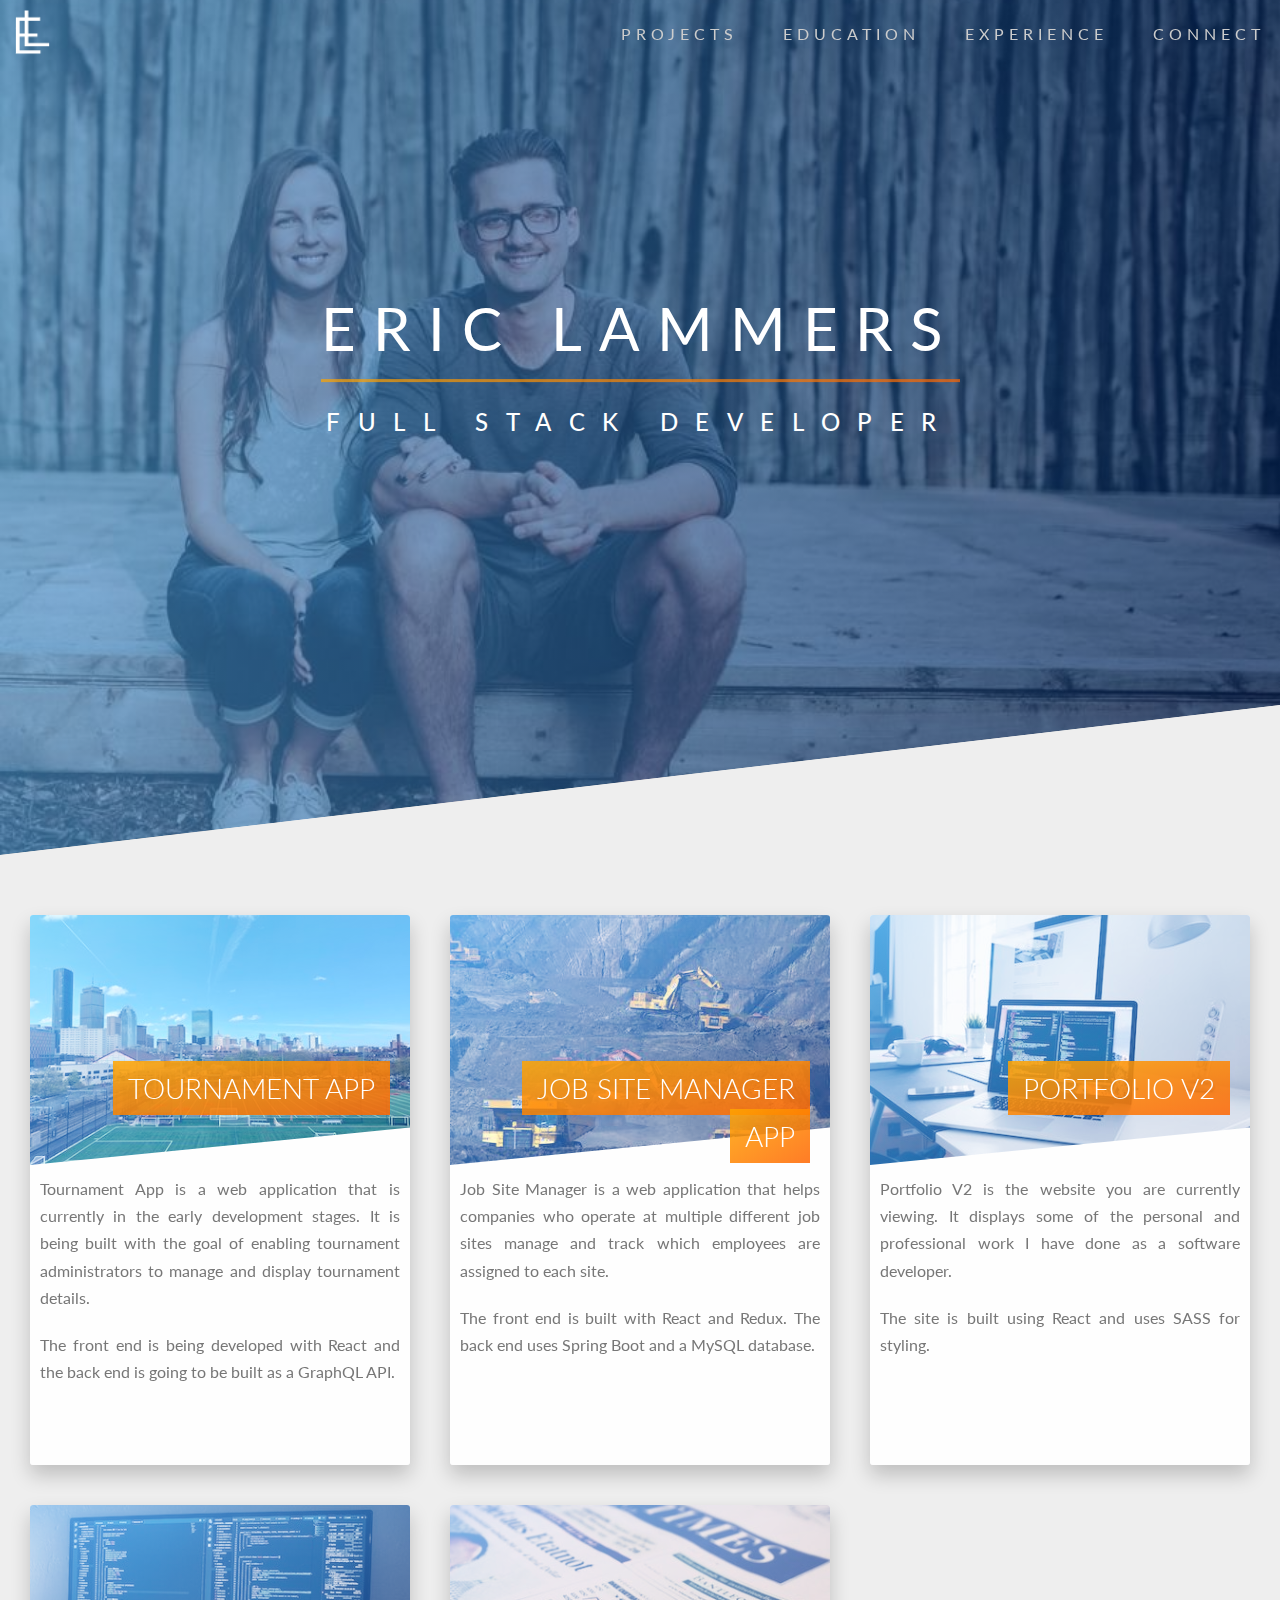
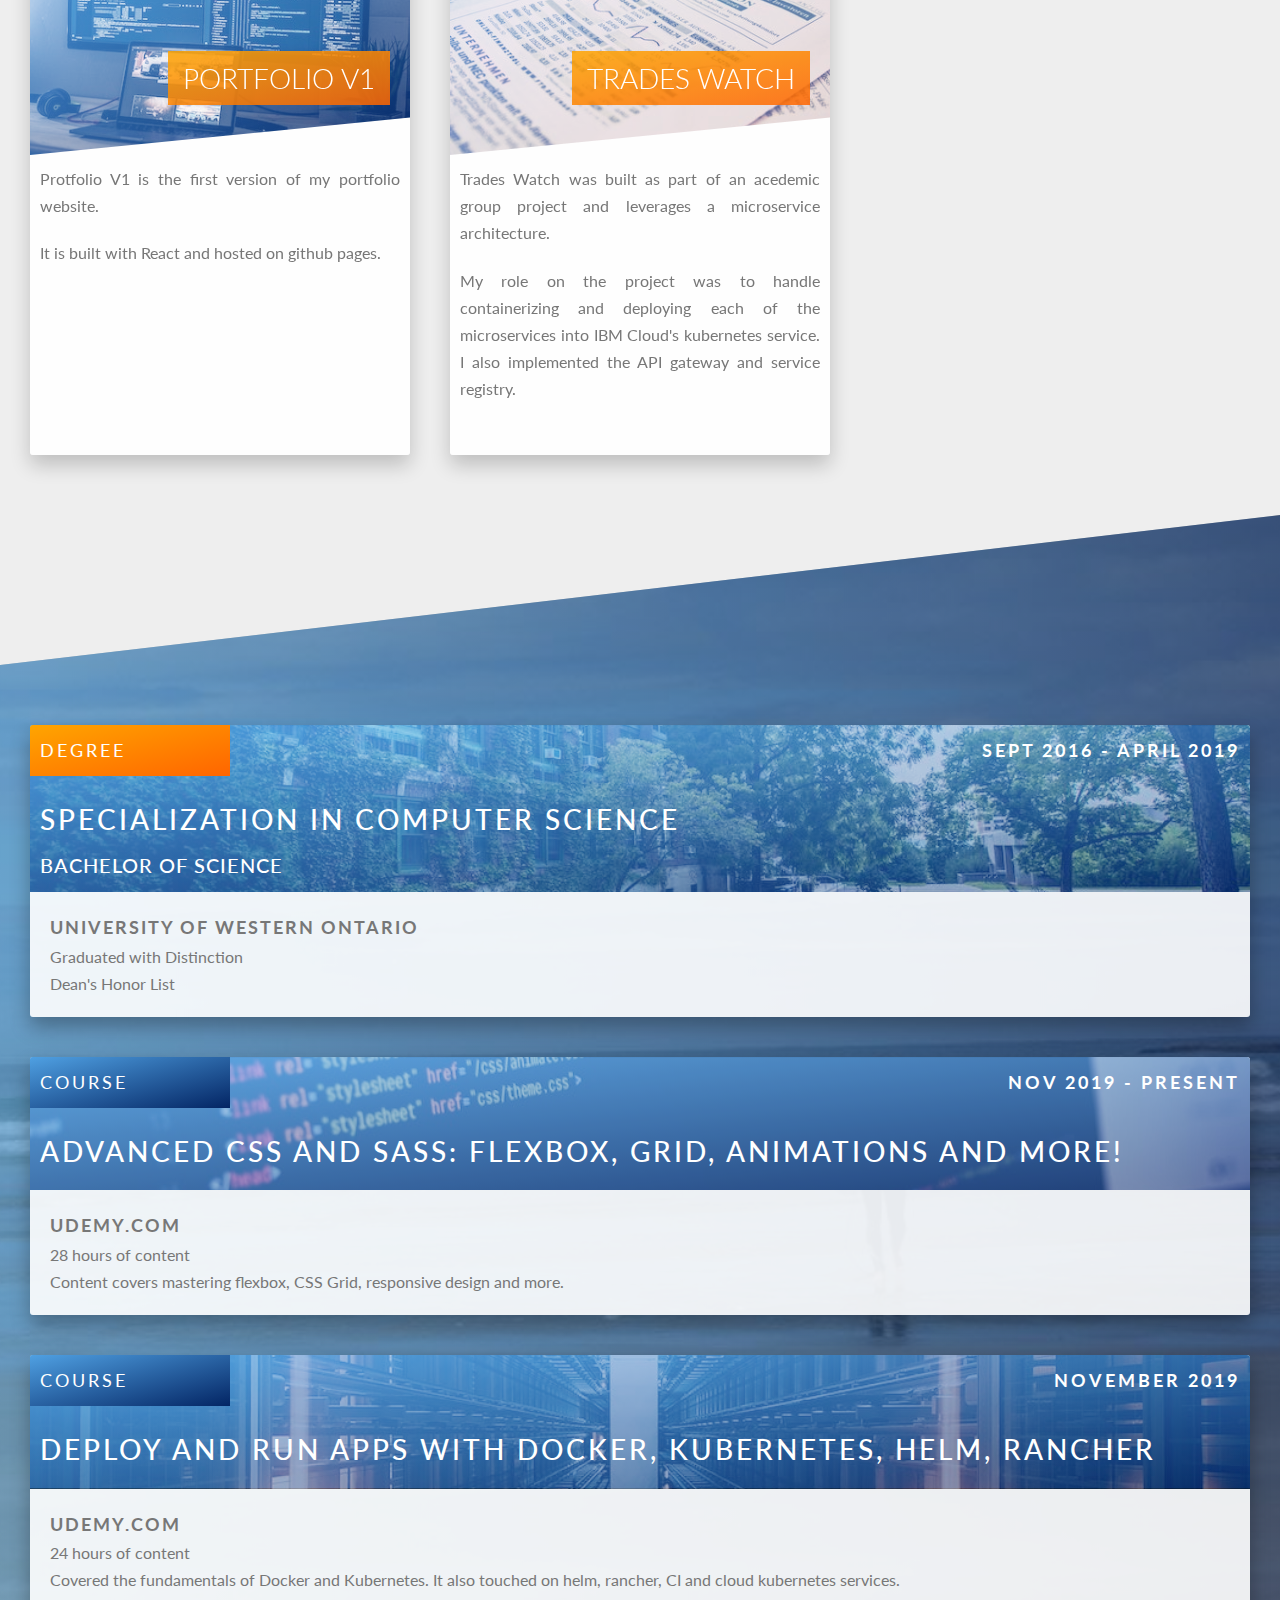
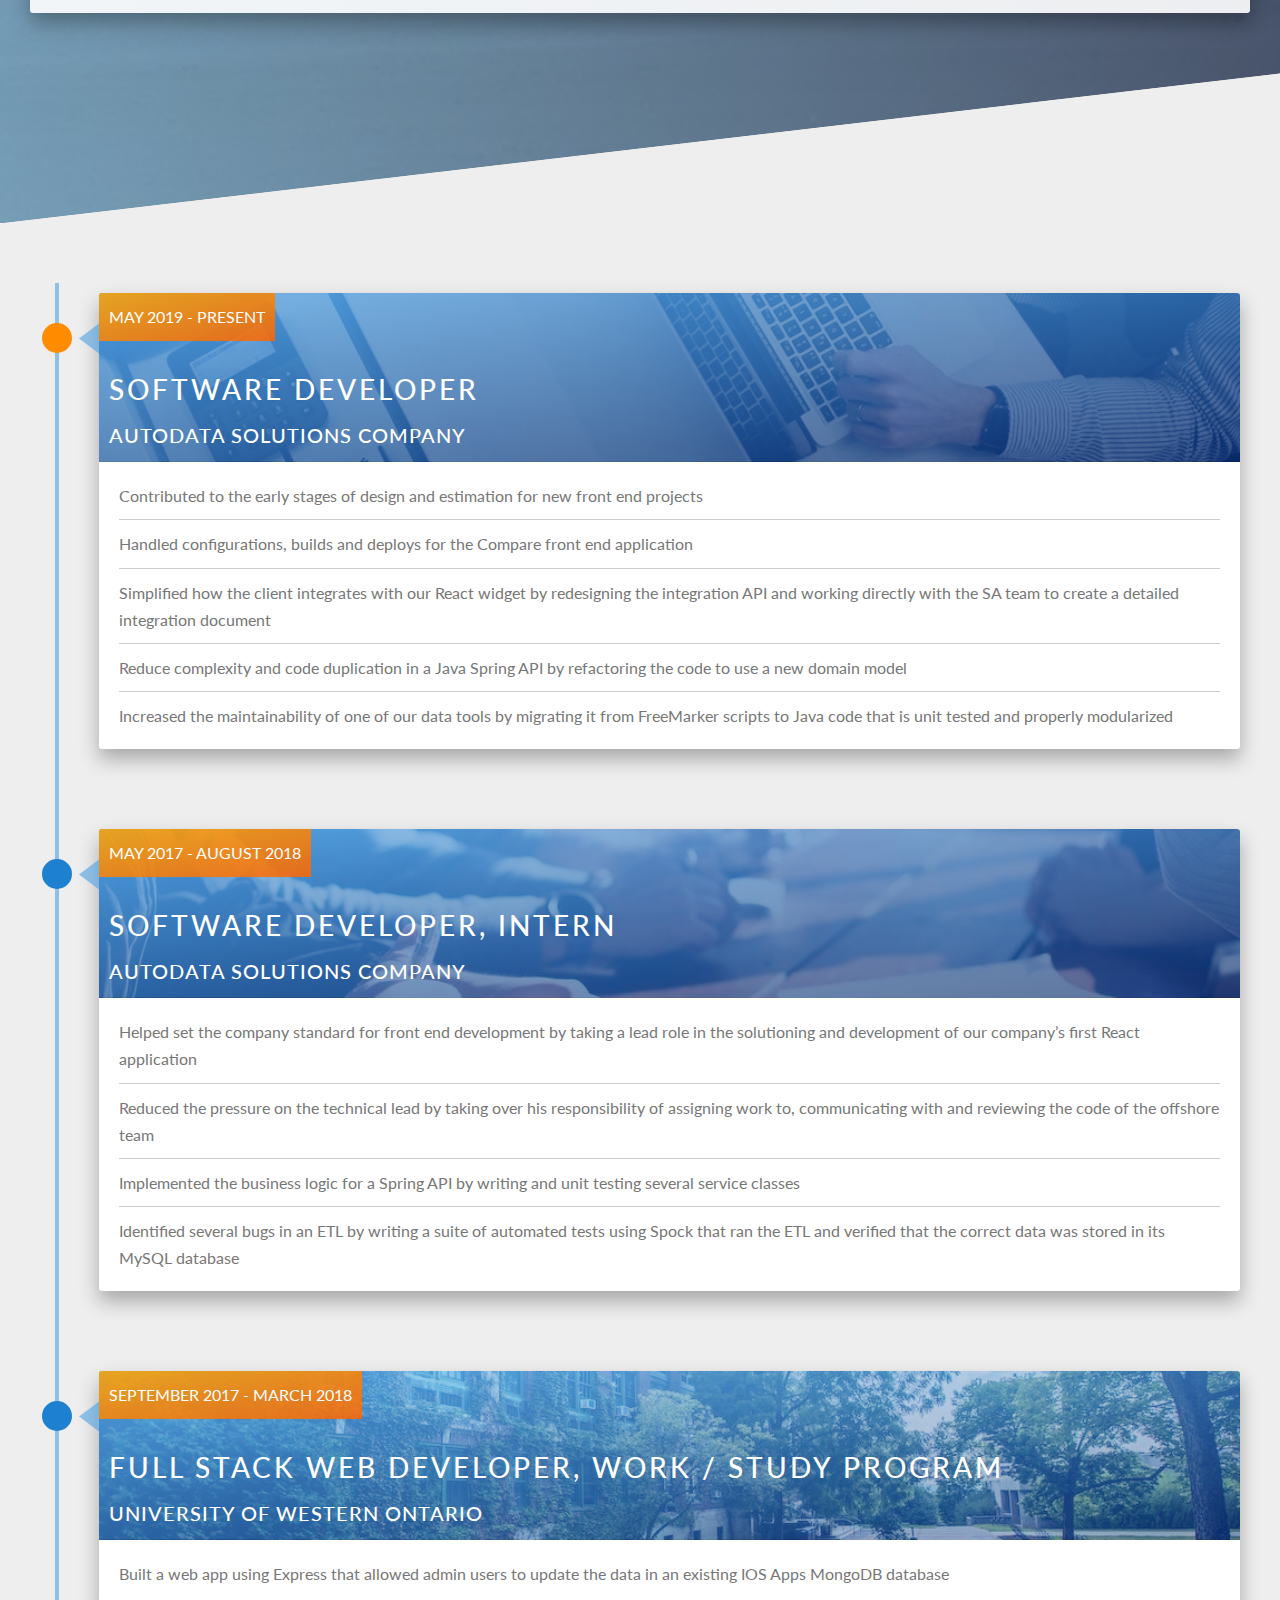
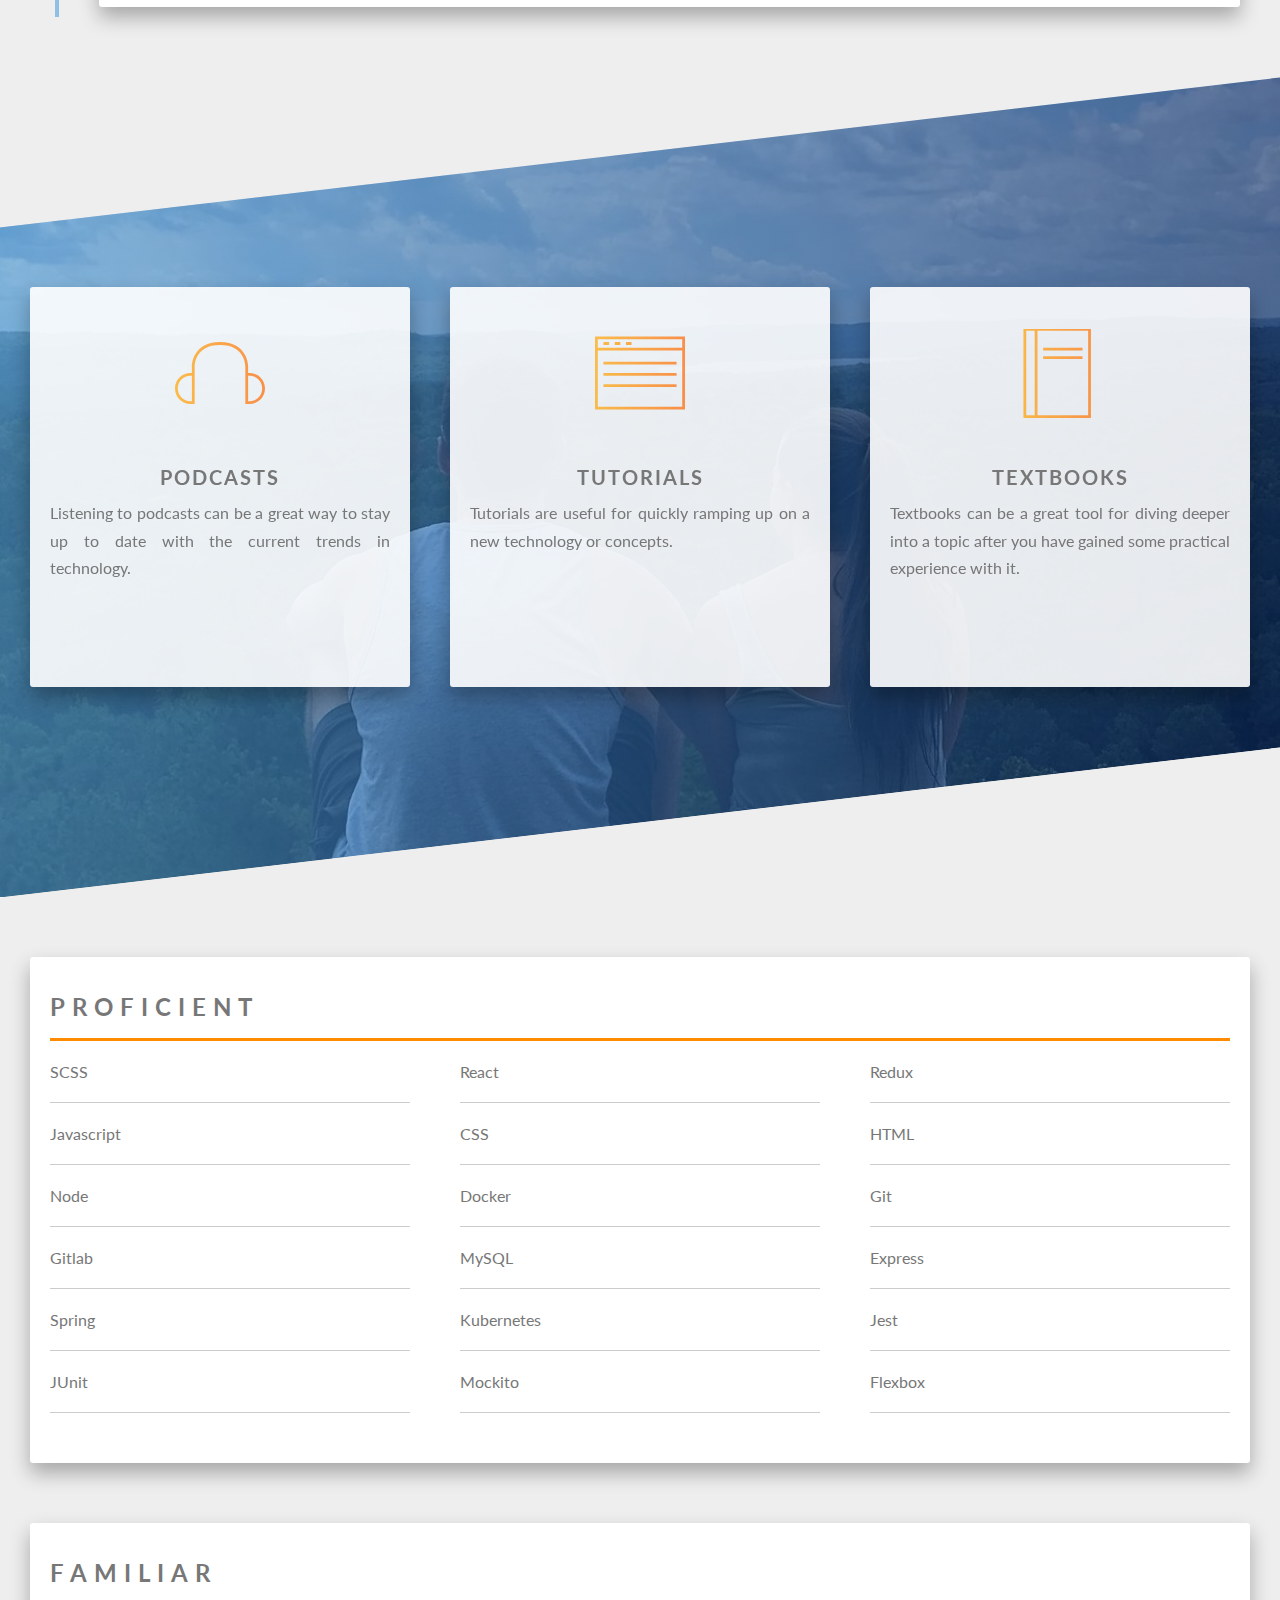
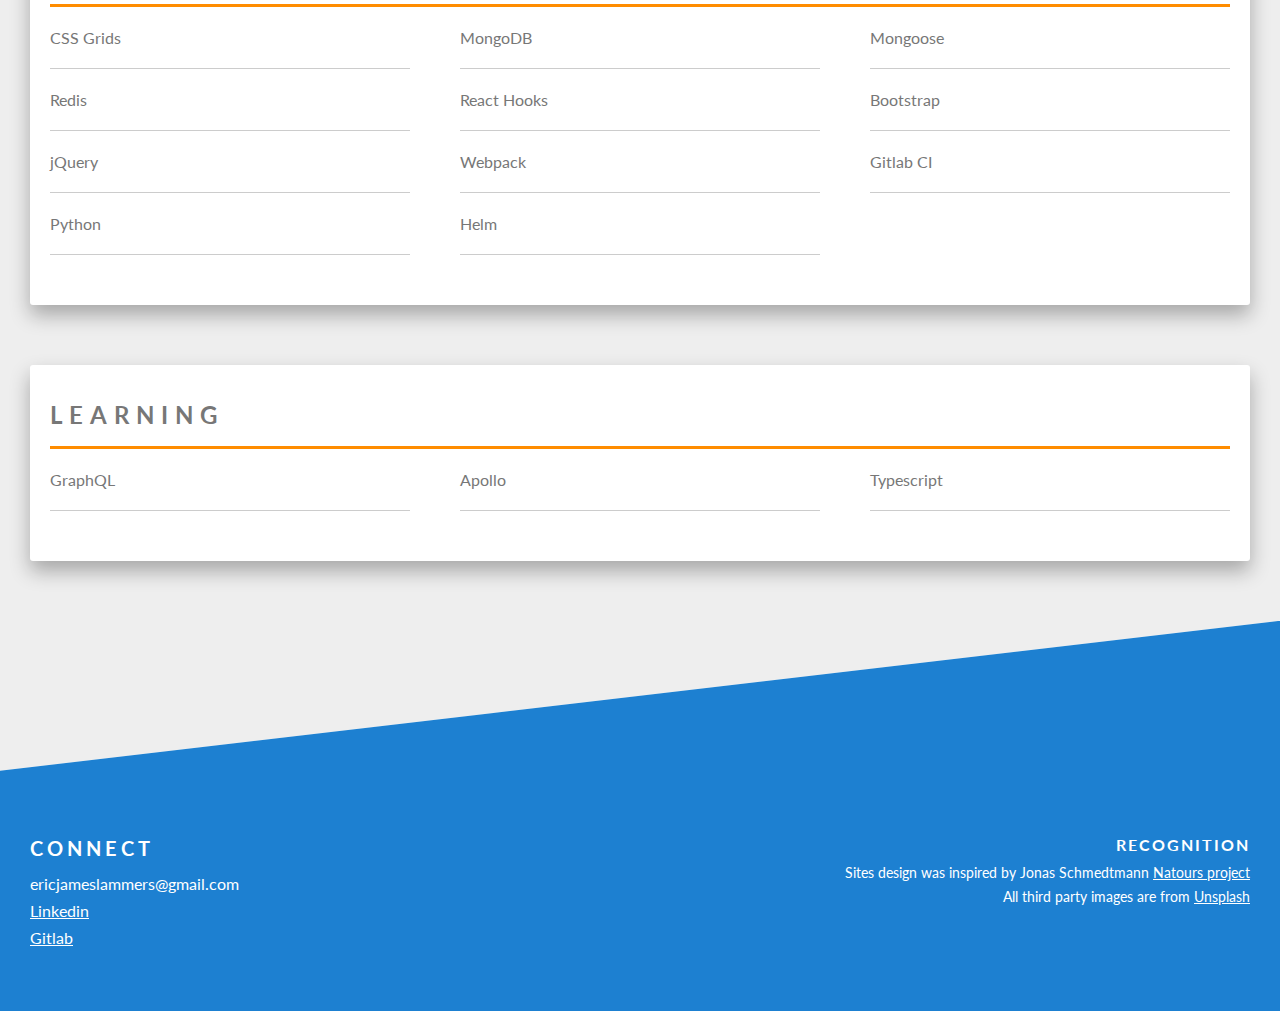
==== commit a0e4e15d: "Fixed some typos" ====
--- a/index.html
+++ b/index.html
@@ -1 +1 @@
-<!doctype html><html lang="en"><head><meta charset="utf-8"/><meta name="viewport" content="width=device-width,initial-scale=1"/><meta name="theme-color" content="#000000"/><meta name="description" content="Web site created using create-react-app"/><link rel="shortcut icon" type="image/png" href="./logo-black.png"><link rel="manifest" href="/manifest.json"/><link href="https://fonts.googleapis.com/css?family=Lato:100,300,400,500,700,900" rel="stylesheet"><link rel="stylesheet" href="fonts/basic/styles.css"><link rel="stylesheet" href="fonts/music/styles.css"><title>Eric Lammers</title><link href="/static/css/main.8e0ecb52.chunk.css" rel="stylesheet"></head><body><noscript>You need to enable JavaScript to run this app.</noscript><div id="root"></div><script>!function(i){function e(e){for(var r,t,n=e[0],o=e[1],u=e[2],l=0,f=[];l<n.length;l++)t=n[l],Object.prototype.hasOwnProperty.call(a,t)&&a[t]&&f.push(a[t][0]),a[t]=0;for(r in o)Object.prototype.hasOwnProperty.call(o,r)&&(i[r]=o[r]);for(s&&s(e);f.length;)f.shift()();return c.push.apply(c,u||[]),p()}function p(){for(var e,r=0;r<c.length;r++){for(var t=c[r],n=!0,o=1;o<t.length;o++){var u=t[o];0!==a[u]&&(n=!1)}n&&(c.splice(r--,1),e=l(l.s=t[0]))}return e}var t={},a={1:0},c=[];function l(e){if(t[e])return t[e].exports;var r=t[e]={i:e,l:!1,exports:{}};return i[e].call(r.exports,r,r.exports,l),r.l=!0,r.exports}l.m=i,l.c=t,l.d=function(e,r,t){l.o(e,r)||Object.defineProperty(e,r,{enumerable:!0,get:t})},l.r=function(e){"undefined"!=typeof Symbol&&Symbol.toStringTag&&Object.defineProperty(e,Symbol.toStringTag,{value:"Module"}),Object.defineProperty(e,"__esModule",{value:!0})},l.t=function(r,e){if(1&e&&(r=l(r)),8&e)return r;if(4&e&&"object"==typeof r&&r&&r.__esModule)return r;var t=Object.create(null);if(l.r(t),Object.defineProperty(t,"default",{enumerable:!0,value:r}),2&e&&"string"!=typeof r)for(var n in r)l.d(t,n,function(e){return r[e]}.bind(null,n));return t},l.n=function(e){var r=e&&e.__esModule?function(){return e.default}:function(){return e};return l.d(r,"a",r),r},l.o=function(e,r){return Object.prototype.hasOwnProperty.call(e,r)},l.p="/";var r=this["webpackJsonpportfolio-v2"]=this["webpackJsonpportfolio-v2"]||[],n=r.push.bind(r);r.push=e,r=r.slice();for(var o=0;o<r.length;o++)e(r[o]);var s=n;p()}([])</script><script src="/static/js/2.0e604c1f.chunk.js"></script><script src="/static/js/main.881ddcad.chunk.js"></script></body></html>+<!doctype html><html lang="en"><head><meta charset="utf-8"/><meta name="viewport" content="width=device-width,initial-scale=1"/><meta name="theme-color" content="#000000"/><meta name="description" content="Web site created using create-react-app"/><link rel="shortcut icon" type="image/png" href="./logo-black.png"><link rel="manifest" href="/manifest.json"/><link href="https://fonts.googleapis.com/css?family=Lato:100,300,400,500,700,900" rel="stylesheet"><link rel="stylesheet" href="fonts/basic/styles.css"><link rel="stylesheet" href="fonts/music/styles.css"><title>Eric Lammers</title><link href="/static/css/main.475f5305.chunk.css" rel="stylesheet"></head><body><noscript>You need to enable JavaScript to run this app.</noscript><div id="root"></div><script>!function(i){function e(e){for(var r,t,n=e[0],o=e[1],u=e[2],l=0,f=[];l<n.length;l++)t=n[l],Object.prototype.hasOwnProperty.call(a,t)&&a[t]&&f.push(a[t][0]),a[t]=0;for(r in o)Object.prototype.hasOwnProperty.call(o,r)&&(i[r]=o[r]);for(s&&s(e);f.length;)f.shift()();return c.push.apply(c,u||[]),p()}function p(){for(var e,r=0;r<c.length;r++){for(var t=c[r],n=!0,o=1;o<t.length;o++){var u=t[o];0!==a[u]&&(n=!1)}n&&(c.splice(r--,1),e=l(l.s=t[0]))}return e}var t={},a={1:0},c=[];function l(e){if(t[e])return t[e].exports;var r=t[e]={i:e,l:!1,exports:{}};return i[e].call(r.exports,r,r.exports,l),r.l=!0,r.exports}l.m=i,l.c=t,l.d=function(e,r,t){l.o(e,r)||Object.defineProperty(e,r,{enumerable:!0,get:t})},l.r=function(e){"undefined"!=typeof Symbol&&Symbol.toStringTag&&Object.defineProperty(e,Symbol.toStringTag,{value:"Module"}),Object.defineProperty(e,"__esModule",{value:!0})},l.t=function(r,e){if(1&e&&(r=l(r)),8&e)return r;if(4&e&&"object"==typeof r&&r&&r.__esModule)return r;var t=Object.create(null);if(l.r(t),Object.defineProperty(t,"default",{enumerable:!0,value:r}),2&e&&"string"!=typeof r)for(var n in r)l.d(t,n,function(e){return r[e]}.bind(null,n));return t},l.n=function(e){var r=e&&e.__esModule?function(){return e.default}:function(){return e};return l.d(r,"a",r),r},l.o=function(e,r){return Object.prototype.hasOwnProperty.call(e,r)},l.p="/";var r=this["webpackJsonpportfolio-v2"]=this["webpackJsonpportfolio-v2"]||[],n=r.push.bind(r);r.push=e,r=r.slice();for(var o=0;o<r.length;o++)e(r[o]);var s=n;p()}([])</script><script src="/static/js/2.0e604c1f.chunk.js"></script><script src="/static/js/main.5e9dc571.chunk.js"></script></body></html>--- a/static/css/main.475f5305.chunk.css
+++ b/static/css/main.475f5305.chunk.css
@@ -0,0 +1,2 @@
+.section{margin-top:-15rem;padding:21rem 1rem;-webkit-clip-path:polygon(0 15rem,100% 0,100% calc(100% - 15rem),0 100%);clip-path:polygon(0 15rem,100% 0,100% calc(100% - 15rem),0 100%)}.section:nth-child(2n){background-color:#eee}.section:first-child{margin-top:0;padding-top:6rem;-webkit-clip-path:polygon(0 0,100% 0,100% calc(100% - 15rem),0 100%);clip-path:polygon(0 0,100% 0,100% calc(100% - 15rem),0 100%)}.section:last-child{padding-bottom:6rem;-webkit-clip-path:polygon(0 15rem,100% 0,100% 100%,0 100%);clip-path:polygon(0 15rem,100% 0,100% 100%,0 100%)}@media only screen and (min-width:576px){.section{padding-left:1.5rem;padding-right:1.5rem}}@media only screen and (min-width:768px){.section{padding-left:3rem;padding-right:3rem}}.timeline-item{position:relative;margin:4rem 0;width:100%;background-color:#fff;box-shadow:0 1rem 2rem rgba(0,0,0,.3);border-radius:.3rem}.timeline-item:after{content:"";position:absolute;background-color:rgba(79,160,226,.6);top:3rem;left:-2rem;width:2rem;height:3rem;-webkit-clip-path:polygon(0 50%,100% 100%,100% 0);clip-path:polygon(0 50%,100% 100%,100% 0)}.timeline-item__header{position:relative;background-size:cover;background-position:50%;background-blend-mode:screen;border-top-right-radius:.3rem;border-top-left-radius:.3rem}.timeline-item__header--autodata{background-image:-webkit-gradient(linear,left top,right bottom,from(#4fa0e2),to(#032564)),url(/static/media/autodata.ff110c63.jpg);background-image:linear-gradient(to right bottom,#4fa0e2,#032564),url(/static/media/autodata.ff110c63.jpg)}.timeline-item__header--autodata-intern{background-image:-webkit-gradient(linear,left top,right bottom,from(#4fa0e2),to(#032564)),url(/static/media/internship.55b42699.jpg);background-image:linear-gradient(to right bottom,#4fa0e2,#032564),url(/static/media/internship.55b42699.jpg)}.timeline-item__header--work-study{background-image:-webkit-gradient(linear,left top,right bottom,from(#4fa0e2),to(#032564)),url(/static/media/work-study.eeff63aa.jpg);background-image:linear-gradient(to right bottom,#4fa0e2,#032564),url(/static/media/work-study.eeff63aa.jpg)}.timeline-item__date-range{display:inline-block;margin-bottom:1.5rem;font-size:1.6rem;background-image:-webkit-gradient(linear,left top,right bottom,from(rgba(255,165,0,.85)),to(rgba(255,101,0,.85)));background-image:linear-gradient(to right bottom,rgba(255,165,0,.85),rgba(255,101,0,.85));border-top-left-radius:.3rem}.timeline-item__date-range,.timeline-item__job-description{padding:1rem;color:#fff;text-transform:uppercase}.timeline-item__job-title{display:block;font-size:2.8rem;letter-spacing:.3rem;margin-bottom:.5rem;font-weight:500}.timeline-item__company{display:block;font-size:2rem;letter-spacing:.1rem;font-weight:500}.timeline-item__job-details{list-style:none;margin:0 auto;padding:1rem 2rem;font-size:1.6rem}.timeline-item__job-detail{padding:1rem 0}.timeline-item__job-detail:not(:first-child){border-top:1px solid #ccc}.timeline{max-width:120rem;margin:0 auto}.timeline__section{display:flex;align-items:stretch}.timeline__section:first-child .timeline-item{margin-top:1rem}.timeline__section:first-child .timeline__bar:after{border-color:#ff8c00;top:4rem}.timeline__section:last-child .timeline-item{margin-bottom:1rem}.timeline__bar{flex:0 0 auto;position:relative;width:.4rem;margin-right:4rem;margin-left:1.5rem;background-color:rgba(79,160,226,.6)}.timeline__bar:after{content:"";position:absolute;top:7rem;left:-1.3rem;border:1.5rem solid #1d80d1;border-radius:50%}.technology{display:block;min-height:6.2rem;display:flex;align-items:center;justify-content:center;font-size:1.6rem;color:#777;border-bottom:1px solid #ccc}@media only screen and (min-width:576px){.technology{justify-content:left}}.technologies__section{margin-bottom:6rem;padding:3rem 2rem 5rem;background-color:#fff;box-shadow:0 1rem 2rem rgba(0,0,0,.3);border-radius:.3rem}.technologies__section:last-child{margin-bottom:0}.technologies__title-box{position:relative;text-align:left;border-bottom:.3rem solid #ff8c00}.technologies__title{display:inline-block;margin-bottom:0;padding-bottom:1rem;width:100%;text-align:center;font-size:2.4rem;text-transform:uppercase;letter-spacing:.7rem}.technologies__list{display:block;width:100%}@media only screen and (min-width:576px){.technologies__title{text-align:left}.technologies__list{display:flex;flex-wrap:wrap}.technology{width:calc(50% - 2.5rem)}.technology:nth-child(2n - 1){margin-right:5rem}}@media only screen and (min-width:992px){.technology{width:calc(33.33333% - 3.33333rem)}.technology,.technology:nth-child(2n - 1){margin-right:0}.technology:not(:nth-child(3n)){margin-right:5rem}}.header{position:relative;height:100%}.header__title-box{position:absolute;top:40%;left:50%;-webkit-transform:translate(-50%,-50%);transform:translate(-50%,-50%);width:100%;text-align:center}.header-primary{color:#fff;text-transform:uppercase}.header-primary--main{display:inline-block;font-size:3.2rem;font-weight:400;letter-spacing:.6rem;margin-bottom:1rem;-webkit-animation:moveInLeft 1s ease-out;animation:moveInLeft 1s ease-out}.header-primary--sub{display:block;font-size:1.8rem;font-weight:500;letter-spacing:.5rem;-webkit-animation:moveInRight 1s ease-out 1s backwards;animation:moveInRight 1s ease-out 1s backwards}@media only screen and (min-width:576px){.header-primary--main{font-size:4.8rem;letter-spacing:1.4rem;margin-bottom:2rem}.header-primary--sub{font-size:2.2rem;letter-spacing:1.3rem}}@media only screen and (min-width:768px){.header-primary--main{font-size:6rem;letter-spacing:1.7rem;margin-bottom:2rem}.header-primary--sub{font-size:2.4rem;letter-spacing:1.76rem}}.card-front__picture{background-size:cover;background-position:50%;background-blend-mode:screen;height:25rem;-webkit-clip-path:polygon(0 0,100% 0,100% 85%,0 100%);clip-path:polygon(0 0,100% 0,100% 85%,0 100%);border-top-left-radius:.3rem;border-top-right-radius:.3rem}.card-front__picture--job-site-manager-app{background-image:-webkit-gradient(linear,left top,right bottom,from(#4fa0e2),to(#032564)),url(/static/media/work-site.e4a7b08c.jpg);background-image:linear-gradient(to right bottom,#4fa0e2,#032564),url(/static/media/work-site.e4a7b08c.jpg)}.card-front__picture--tournament-app{background-image:-webkit-gradient(linear,left top,right bottom,from(#4fa0e2),to(#032564)),url(/static/media/tennis-tournament.ab79b5ca.jpg);background-image:linear-gradient(to right bottom,#4fa0e2,#032564),url(/static/media/tennis-tournament.ab79b5ca.jpg)}.card-front__picture--portfolio-v2{background-image:-webkit-gradient(linear,left top,right bottom,from(#4fa0e2),to(#032564)),url(/static/media/coding.066d7c8b.jpg);background-image:linear-gradient(to right bottom,#4fa0e2,#032564),url(/static/media/coding.066d7c8b.jpg)}.card-front__picture--portfolio-v1{background-image:-webkit-gradient(linear,left top,right bottom,from(#4fa0e2),to(#032564)),url(/static/media/portfolio-v1.18130700.jpg);background-image:linear-gradient(to right bottom,#4fa0e2,#032564),url(/static/media/portfolio-v1.18130700.jpg)}.card-front__picture--trades-watch{background-image:-webkit-gradient(linear,left top,right bottom,from(#4fa0e2),to(#032564)),url(/static/media/stocks.f15f153e.jpg);background-image:linear-gradient(to right bottom,#4fa0e2,#032564),url(/static/media/stocks.f15f153e.jpg)}.card-front__heading{font-size:2.8rem;font-weight:300;text-transform:uppercase;text-align:right;color:#fff;position:absolute;top:15rem;right:2rem;width:80%}.card-front__heading-span{padding:1rem 1.5rem;-webkit-box-decoration-break:clone;box-decoration-break:clone;background-image:-webkit-gradient(linear,left top,right bottom,from(rgba(255,165,0,.85)),to(rgba(255,101,0,.85)));background-image:linear-gradient(to right bottom,rgba(255,165,0,.85),rgba(255,101,0,.85))}.card-front__details{padding:1rem;font-size:1.6rem;text-align:justify}.card-front__paragraph:not(:last-child){margin-bottom:1rem}@media only screen and (min-width:768px){.card-front .details{padding:2rem}.card-front__paragraph:not(:last-child){margin-bottom:2rem}}.button-links{padding:3rem 0;text-align:center}.button-links--single-button{padding:6rem 0}.button-links__button{display:inline-block;margin:.5rem;padding:1.2rem 2.6rem;width:20rem;border-radius:2.5rem;background-color:#fff;text-decoration:none;color:#777;letter-spacing:1px}.button-links__button,.tech-stack__title{text-align:center;text-transform:uppercase}.tech-stack__title{padding:2rem 0 1rem;letter-spacing:.5rem;font-size:2rem;color:#fff}.tech-stack__list{padding:0 3rem}.tech-stack__list ul{list-style:none;margin:0 auto}.tech-stack__list ul li{text-align:center;color:#fff;letter-spacing:.2rem;font-size:1.4rem;padding:.5rem;border-top:1px solid #fff}.tech-stack__list ul li:last-child{border-bottom:1px solid #fff}.card-back{height:100%;display:flex;flex-direction:column;justify-content:space-between}.flip-card{position:relative;width:100%;max-width:38rem;height:550px;-webkit-perspective:1600px;perspective:1600px;cursor:pointer}.flip-card__face{background-color:hsla(0,0%,100%,.9);position:absolute;top:0;right:0;left:0;height:550px;-webkit-transition:all 1s ease;transition:all 1s ease;-webkit-backface-visibility:hidden;backface-visibility:hidden;box-shadow:0 1rem 2rem rgba(0,0,0,.2);border-radius:.3rem}.flip-card__face--back{background-image:-webkit-gradient(linear,left top,right bottom,from(#4fa0e2),to(#032564));background-image:linear-gradient(to bottom right,#4fa0e2,#032564);-webkit-transform:rotateY(180deg);transform:rotateY(180deg)}.flip-card--rotated .flip-card__face--front{-webkit-transform:rotateY(-180deg);transform:rotateY(-180deg)}.flip-card--rotated .flip-card__face--back{-webkit-transform:rotateY(0deg);transform:rotateY(0deg)}@media only screen and (min-width:576px){.flip-card{cursor:auto}.flip-card:hover .flip-card__face--front{-webkit-transform:rotateY(-180deg);transform:rotateY(-180deg)}.flip-card:hover .flip-card__face--back{-webkit-transform:rotateY(0deg);transform:rotateY(0deg)}}.projects{width:100%;display:grid;grid-template-columns:1fr;grid-row-gap:4rem;justify-items:center}@media only screen and (min-width:576px){.projects{grid-template-columns:1fr 1fr;grid-column-gap:2rem}}@media only screen and (min-width:768px){.projects{grid-column-gap:4rem}}@media only screen and (min-width:992px){.projects{grid-template-columns:1fr 1fr 1fr}}.interest-card{width:100%;height:400px;-webkit-perspective:1600px;perspective:1600px;position:relative}.interest-card__face{cursor:pointer;position:absolute;-webkit-transition:all 1s ease;transition:all 1s ease;padding:2rem 2rem 3rem;top:0;bottom:0;right:0;left:0;-webkit-backface-visibility:hidden;backface-visibility:hidden;border-radius:.3rem;text-align:center;box-shadow:0 1rem 2rem rgba(0,0,0,.3)}.interest-card__face--front{background-color:hsla(0,0%,100%,.9)}.interest-card__face--back{color:#fff;-webkit-transform:rotateY(180deg);transform:rotateY(180deg);background-image:-webkit-gradient(linear,left top,right bottom,from(orange),to(#ff6500));background-image:linear-gradient(to bottom right,orange,#ff6500)}.interest-card--rotated .interest-card__face--front{-webkit-transform:rotateY(-180deg);transform:rotateY(-180deg)}.interest-card--rotated .interest-card__face--back{-webkit-transform:rotateY(0deg);transform:rotateY(0deg)}.interest-card__icon{margin-bottom:1.5rem;font-weight:900;font-size:9rem;background-image:-webkit-gradient(linear,left top,right top,from(rgba(255,165,0,.7)),to(rgba(255,101,0,.7)));background-image:linear-gradient(90deg,rgba(255,165,0,.7),rgba(255,101,0,.7));-webkit-background-clip:text;color:transparent}.interest-card__title{font-size:2rem;font-weight:700;text-transform:uppercase;margin-bottom:.5rem;letter-spacing:.2rem}.interest-card__details{font-size:1.6rem;margin-bottom:2rem;text-align:justify}.interest-card__list{list-style:none;width:92%;margin:0 auto}.interest-card__list-item{text-align:center;font-size:1.4rem;padding:.5rem;cursor:pointer;border-top:1px solid #fff}.interest-card__list-item-link{display:block;color:#fff;text-decoration:none}@media only screen and (min-width:576px){.interest-card__face{cursor:auto}.interest-card:hover .interest-card__face--front{-webkit-transform:rotateY(-180deg);transform:rotateY(-180deg)}.interest-card:hover .interest-card__face--back{-webkit-transform:rotateY(0deg);transform:rotateY(0deg)}}.interests{width:100%;display:grid;grid-template-columns:1fr;justify-items:center;grid-row-gap:4rem;grid-column-gap:2rem}@media only screen and (min-width:768px){.interests{grid-template-columns:1fr 1fr 1fr}}@media only screen and (min-width:992px){.interests{grid-column-gap:4rem}}.education__card{background-color:hsla(0,0%,100%,.9);border-radius:.3rem;box-shadow:0 1rem 2rem rgba(0,0,0,.3)}.education__card:not(:last-child){margin-bottom:4rem}.education__header{position:relative;background-size:cover;background-position:50%;background-blend-mode:screen;border-top-right-radius:.3rem;border-top-left-radius:.3rem}.education__header--school{background-image:-webkit-gradient(linear,left top,right bottom,from(#4fa0e2),to(#032564)),url(/static/media/school.eeff63aa.jpg);background-image:linear-gradient(to right bottom,#4fa0e2,#032564),url(/static/media/school.eeff63aa.jpg)}.education__header--css{background-image:-webkit-gradient(linear,left top,right bottom,from(#4fa0e2),to(#032564)),url(/static/media/front-end.f58269b5.jpg);background-image:linear-gradient(to right bottom,#4fa0e2,#032564),url(/static/media/front-end.f58269b5.jpg)}.education__header--deploy{background-image:-webkit-gradient(linear,left top,right bottom,from(#4fa0e2),to(#032564)),url(/static/media/deploy.c6524980.jpg);background-image:linear-gradient(to right bottom,#4fa0e2,#032564),url(/static/media/deploy.c6524980.jpg)}.education__sub-header{display:flex;justify-content:space-between;margin-bottom:1rem}.education__label{display:inline-block;padding:1rem;color:#fff;font-size:1.8rem;letter-spacing:.3rem;text-transform:uppercase}.education__type{display:flex;align-items:center;width:20rem;background-image:-webkit-gradient(linear,left top,right bottom,from(orange),to(#ff6500));background-image:linear-gradient(to right bottom,orange,#ff6500);border-top-left-radius:.3rem}.education__type--course{background-image:-webkit-gradient(linear,left top,right bottom,from(#4fa0e2),to(#032564));background-image:linear-gradient(to right bottom,#4fa0e2,#032564)}.education__date-range{font-weight:700;text-align:right}.education__degree-description{color:#fff;text-transform:uppercase;padding:1rem}.education__degree-title{display:block;font-size:2.8rem;letter-spacing:.3rem;margin-bottom:.5rem;font-weight:500}.education__degree-sub-title{display:block;font-size:2rem;letter-spacing:.1rem;font-weight:500}.education__content{padding:2rem}.education__school-name{font-size:1.8rem;text-transform:uppercase;letter-spacing:.2rem;font-weight:700}.education__achievements{display:block;font-size:1.6rem}.footer,.footer__connect-info{display:flex;flex-direction:column}.footer__connect-info{align-items:center;color:#fff;font-size:1.6rem;margin-bottom:2.5rem}.footer__connect-title{text-transform:uppercase;font-size:2rem;letter-spacing:.4rem;margin-bottom:.5rem}.footer__link{color:#fff;cursor:pointer}.footer__credits-title{text-transform:uppercase;font-size:1.6rem;letter-spacing:.2rem;margin-bottom:.3rem}.footer__credits{display:flex;flex-direction:column;align-items:center;color:#fff;font-size:1.6rem}.footer__credit{font-size:1.4rem;text-align:center}@media only screen and (min-width:768px){.footer{flex-direction:row;justify-content:space-between}.footer__connect-info{align-items:flex-start;margin-bottom:0}.footer__credits{align-items:flex-end}}.logo__image{height:3.5rem}@media only screen and (min-width:576px){.logo__image{height:4.5rem}}.section-list{display:flex;flex-direction:column;align-items:center}.section-list--horizontal{display:none}.section-list__button{padding:2rem 0;height:6rem;display:inline-block;text-decoration:none;text-transform:uppercase;color:#ccc;letter-spacing:.5rem;font-size:2rem}.section-list__button--selected,.section-list__button:hover{color:#fff;cursor:pointer;border-bottom:1px solid #ff8c00}@media only screen and (min-width:576px){.section-list--horizontal{display:block}.section-list__button{padding:0;height:3rem;display:inline-block;letter-spacing:.2rem;font-size:1.6rem}.section-list__button:not(:last-child){margin-right:1.5rem}.section-list__button:hover{color:#fff;cursor:pointer;border-bottom:1px solid #ff8c00}}@media only screen and (min-width:768px){.section-list__button{letter-spacing:.5rem}.section-list__button:not(:last-child){margin-right:4.5rem}}.info-icon{width:3.5rem;display:flex;flex-direction:column;align-items:stretch}.info-icon:hover{cursor:pointer}.info-icon__bar{height:.6rem;background-color:#fff;border-radius:.1rem}.info-icon__bar:not(:last-child){margin-bottom:.4rem}.info-bar{position:fixed;width:100vw;min-width:320px;display:flex;justify-content:space-between;align-items:center;padding:1rem 1.5rem;z-index:1000;-webkit-transition:box-shadow .5s ease-out,background .5s ease-out;transition:box-shadow .5s ease-out,background .5s ease-out}.info-bar--hidden{display:none}.info-bar--affixed{box-shadow:0 1rem 2rem rgba(0,0,0,.3);opacity:.96;background-color:#1d80d1}@media only screen and (min-width:576px){.info-icon{display:none}}.info-dropdown{display:none}.info-dropdown--selected{position:fixed;display:flex;flex-direction:column;justify-content:center;top:0;bottom:0;left:0;right:0;background-image:-webkit-gradient(linear,left top,right bottom,from(#4fa0e2),to(#032564));background-image:linear-gradient(to right bottom,#4fa0e2,#032564);z-index:2000;-webkit-animation:slideRight .8s ease-in-out;animation:slideRight .8s ease-in-out}.info-dropdown__logo{position:fixed;top:1.2rem;left:1.8rem}.info-dropdown__close-button{position:fixed;top:.2rem;right:1.8rem;font-size:4rem;color:#fff}.info-dropdown__close-button:hover{cursor:pointer}.section:nth-child(2n - 1){background-size:cover;background-position:50%}.section__header{background-image:-webkit-gradient(linear,left top,right top,from(rgba(79,160,226,.6)),to(rgba(3,37,100,.6))),url(/static/media/header-photo.3c292d0f.jpg);background-image:linear-gradient(90deg,rgba(79,160,226,.6),rgba(3,37,100,.6)),url(/static/media/header-photo.3c292d0f.jpg);height:95vh}.section__interests{min-height:50rem;background-image:-webkit-gradient(linear,left top,right top,from(rgba(79,160,226,.6)),to(rgba(3,37,100,.6))),url(/static/media/view.84444eea.jpg);background-image:linear-gradient(90deg,rgba(79,160,226,.6),rgba(3,37,100,.6)),url(/static/media/view.84444eea.jpg)}.section__education{min-height:50rem;background-image:-webkit-gradient(linear,left top,right top,from(rgba(79,160,226,.6)),to(rgba(3,37,100,.6))),url(/static/media/surfing.de82d6c5.jpg);background-image:linear-gradient(90deg,rgba(79,160,226,.6),rgba(3,37,100,.6)),url(/static/media/surfing.de82d6c5.jpg)}.section__connect{background-color:#1d80d1}@media only screen and (min-width:576px){.section__header{background-image:-webkit-gradient(linear,left top,right top,from(rgba(79,160,226,.6)),to(rgba(3,37,100,.6))),url(/static/media/header-photo-lg.1a818ed7.jpg);background-image:linear-gradient(90deg,rgba(79,160,226,.6),rgba(3,37,100,.6)),url(/static/media/header-photo-lg.1a818ed7.jpg);background-position:0}}@-webkit-keyframes fadeIn{0%{opacity:0}to{opacity:1}}@keyframes fadeIn{0%{opacity:0}to{opacity:1}}@-webkit-keyframes moveInLeft{0%{opacity:0;-webkit-transform:translateX(-75px);transform:translateX(-75px)}80%{-webkit-transform:translateX(15px);transform:translateX(15px)}to{opacity:1;-webkit-transform:translateX(0);transform:translateX(0)}}@keyframes moveInLeft{0%{opacity:0;-webkit-transform:translateX(-75px);transform:translateX(-75px)}80%{-webkit-transform:translateX(15px);transform:translateX(15px)}to{opacity:1;-webkit-transform:translateX(0);transform:translateX(0)}}@-webkit-keyframes moveInRight{0%{opacity:0;-webkit-transform:translateX(75px);transform:translateX(75px)}80%{-webkit-transform:translateX(-15px);transform:translateX(-15px)}to{opacity:1;-webkit-transform:translateX(0);transform:translateX(0)}}@keyframes moveInRight{0%{opacity:0;-webkit-transform:translateX(75px);transform:translateX(75px)}80%{-webkit-transform:translateX(-15px);transform:translateX(-15px)}to{opacity:1;-webkit-transform:translateX(0);transform:translateX(0)}}@-webkit-keyframes slideRight{0%{-webkit-transform:translateX(100vw);transform:translateX(100vw)}to{-webkit-transform:translateX(0);transform:translateX(0)}}@keyframes slideRight{0%{-webkit-transform:translateX(100vw);transform:translateX(100vw)}to{-webkit-transform:translateX(0);transform:translateX(0)}}*,:after,:before{margin:0;padding:0;box-sizing:inherit}body{box-sizing:border-box;min-width:32rem}html{font-size:62.5%}body{font-family:Lato,sans-serif;font-weight:400;line-height:1.7;color:#777}.heading-tertiary{font-size:1.6rem;font-weight:700;text-transform:uppercase}.paragraph{font-size:1.6rem}.paragraph:not(:last-child){margin-bottom:2rem}.u-delayed-fade-in{-webkit-animation:fadeIn 1.5s ease-out 1.5s backwards;animation:fadeIn 1.5s ease-out 1.5s backwards}.u-border-bottom-div{height:3px;background-image:-webkit-gradient(linear,left top,right top,from(rgba(255,165,0,.7)),to(rgba(255,101,0,.7)));background-image:linear-gradient(90deg,rgba(255,165,0,.7),rgba(255,101,0,.7))}
+/*# sourceMappingURL=main.475f5305.chunk.css.map */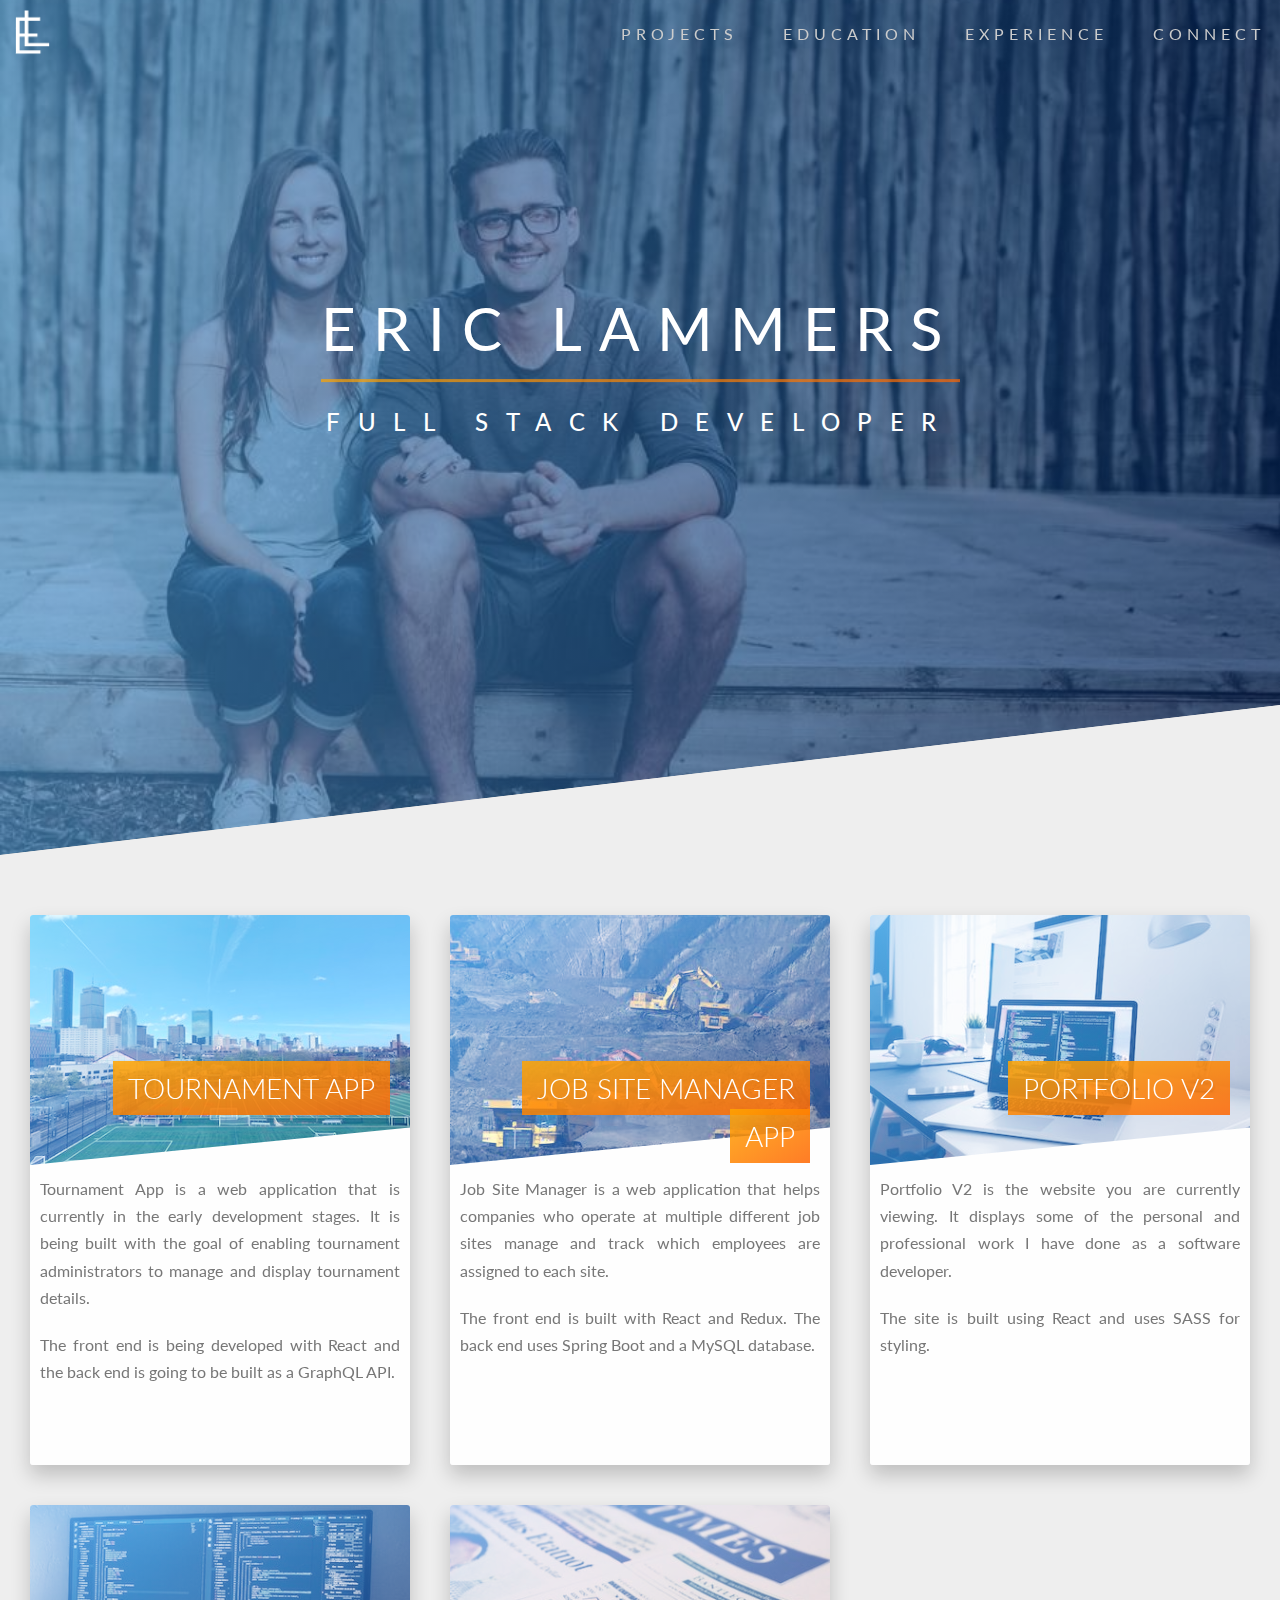
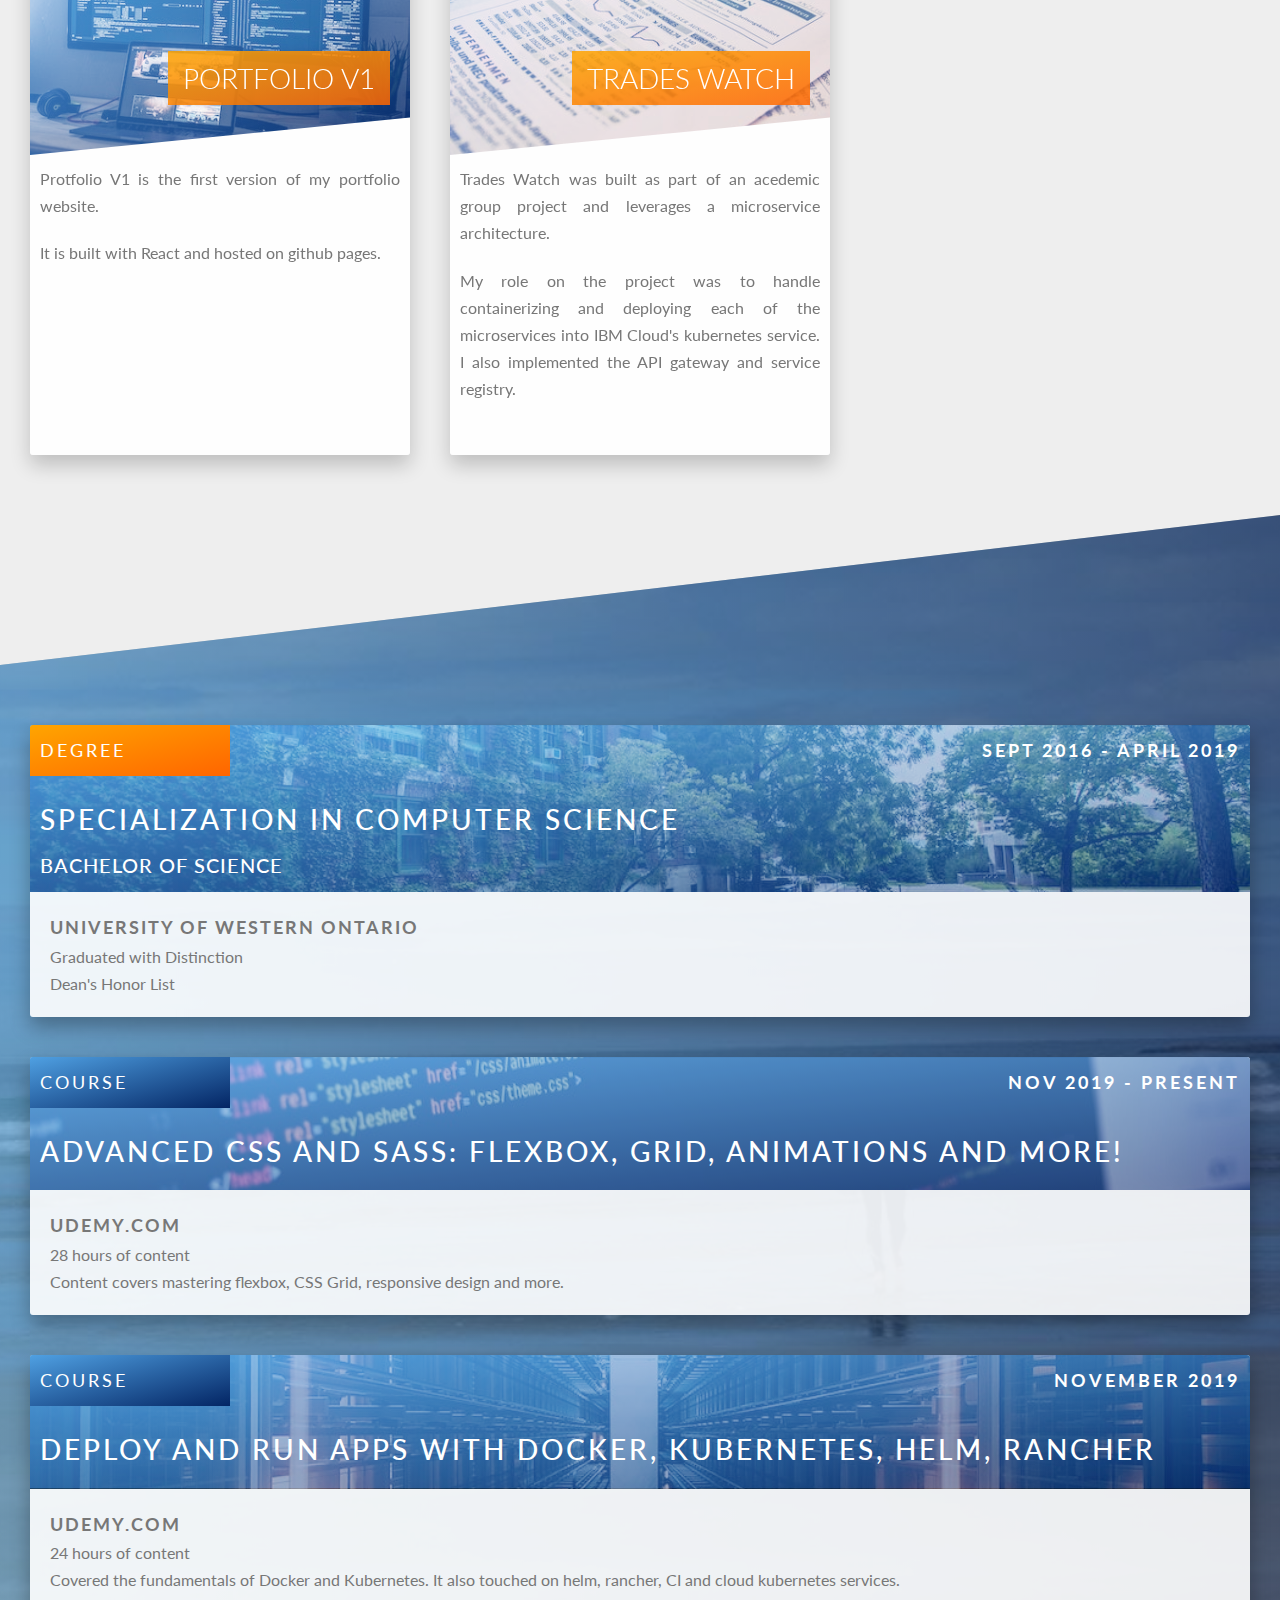
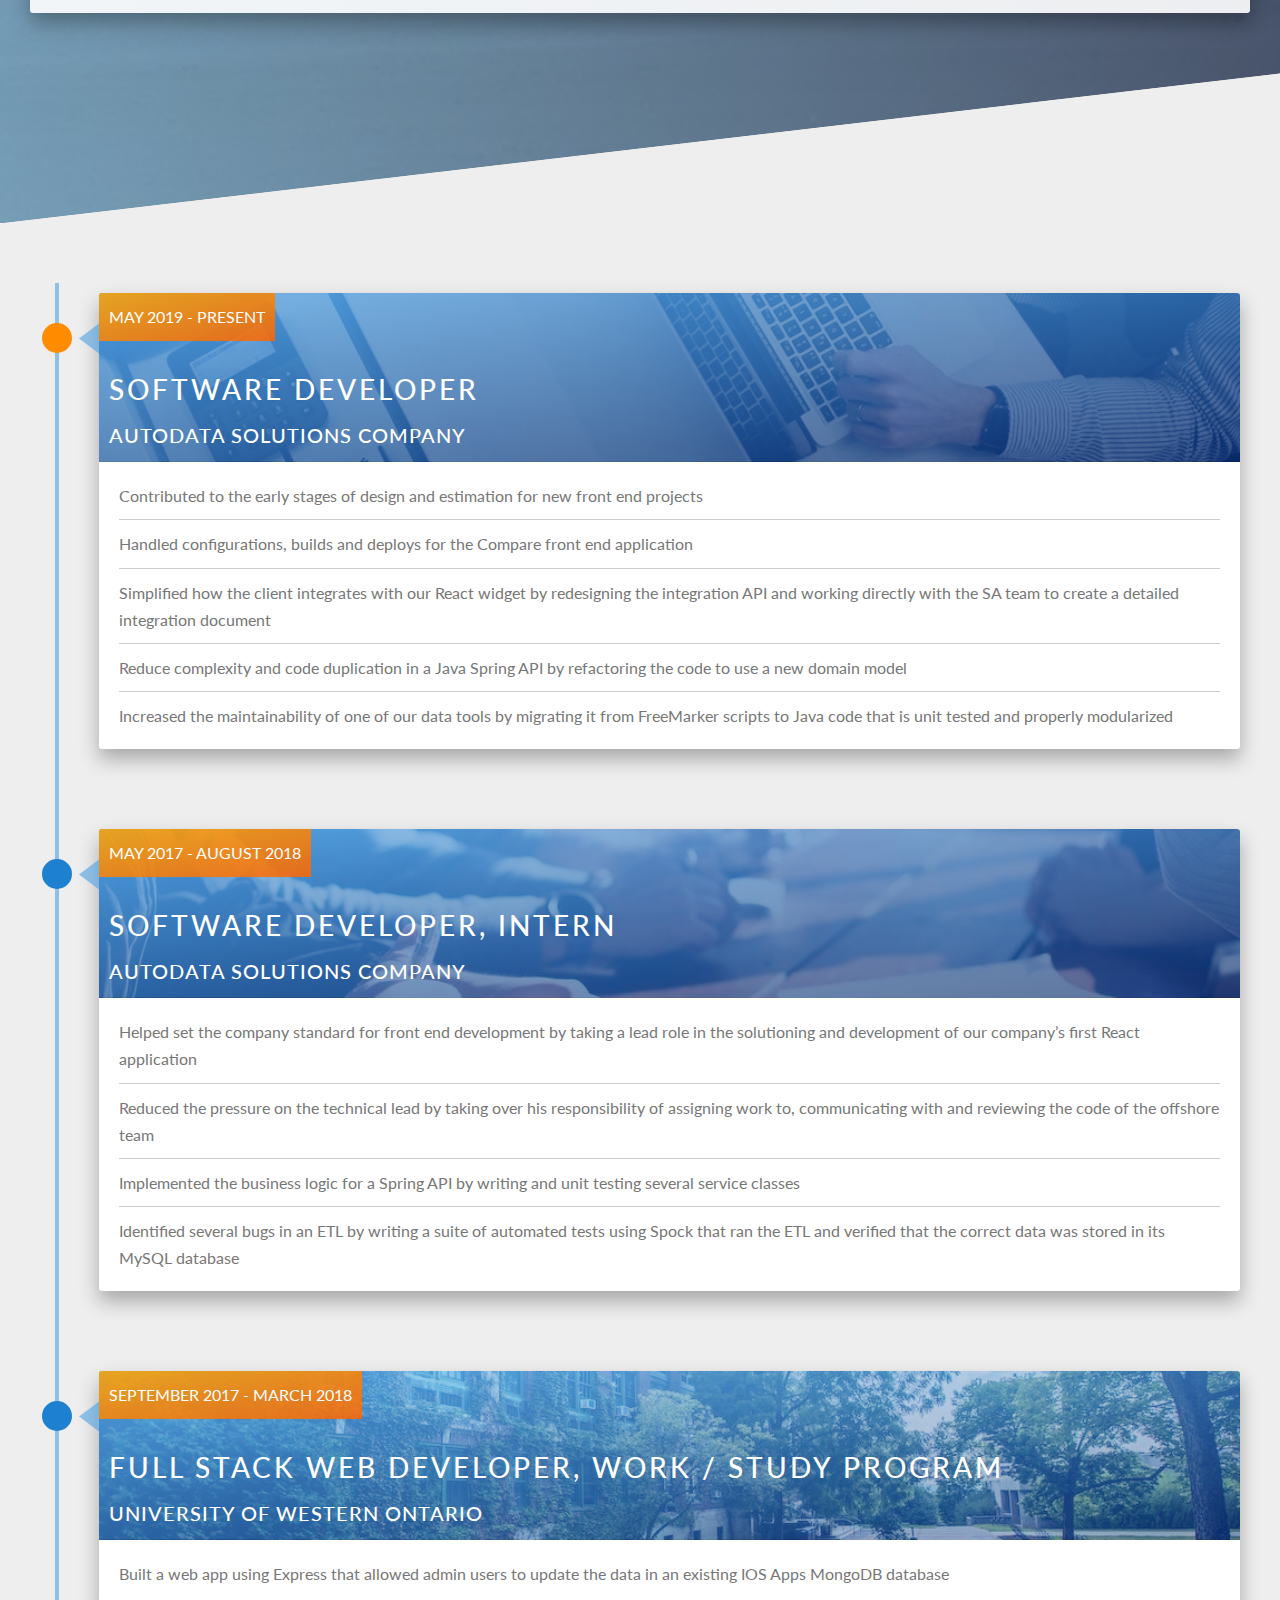
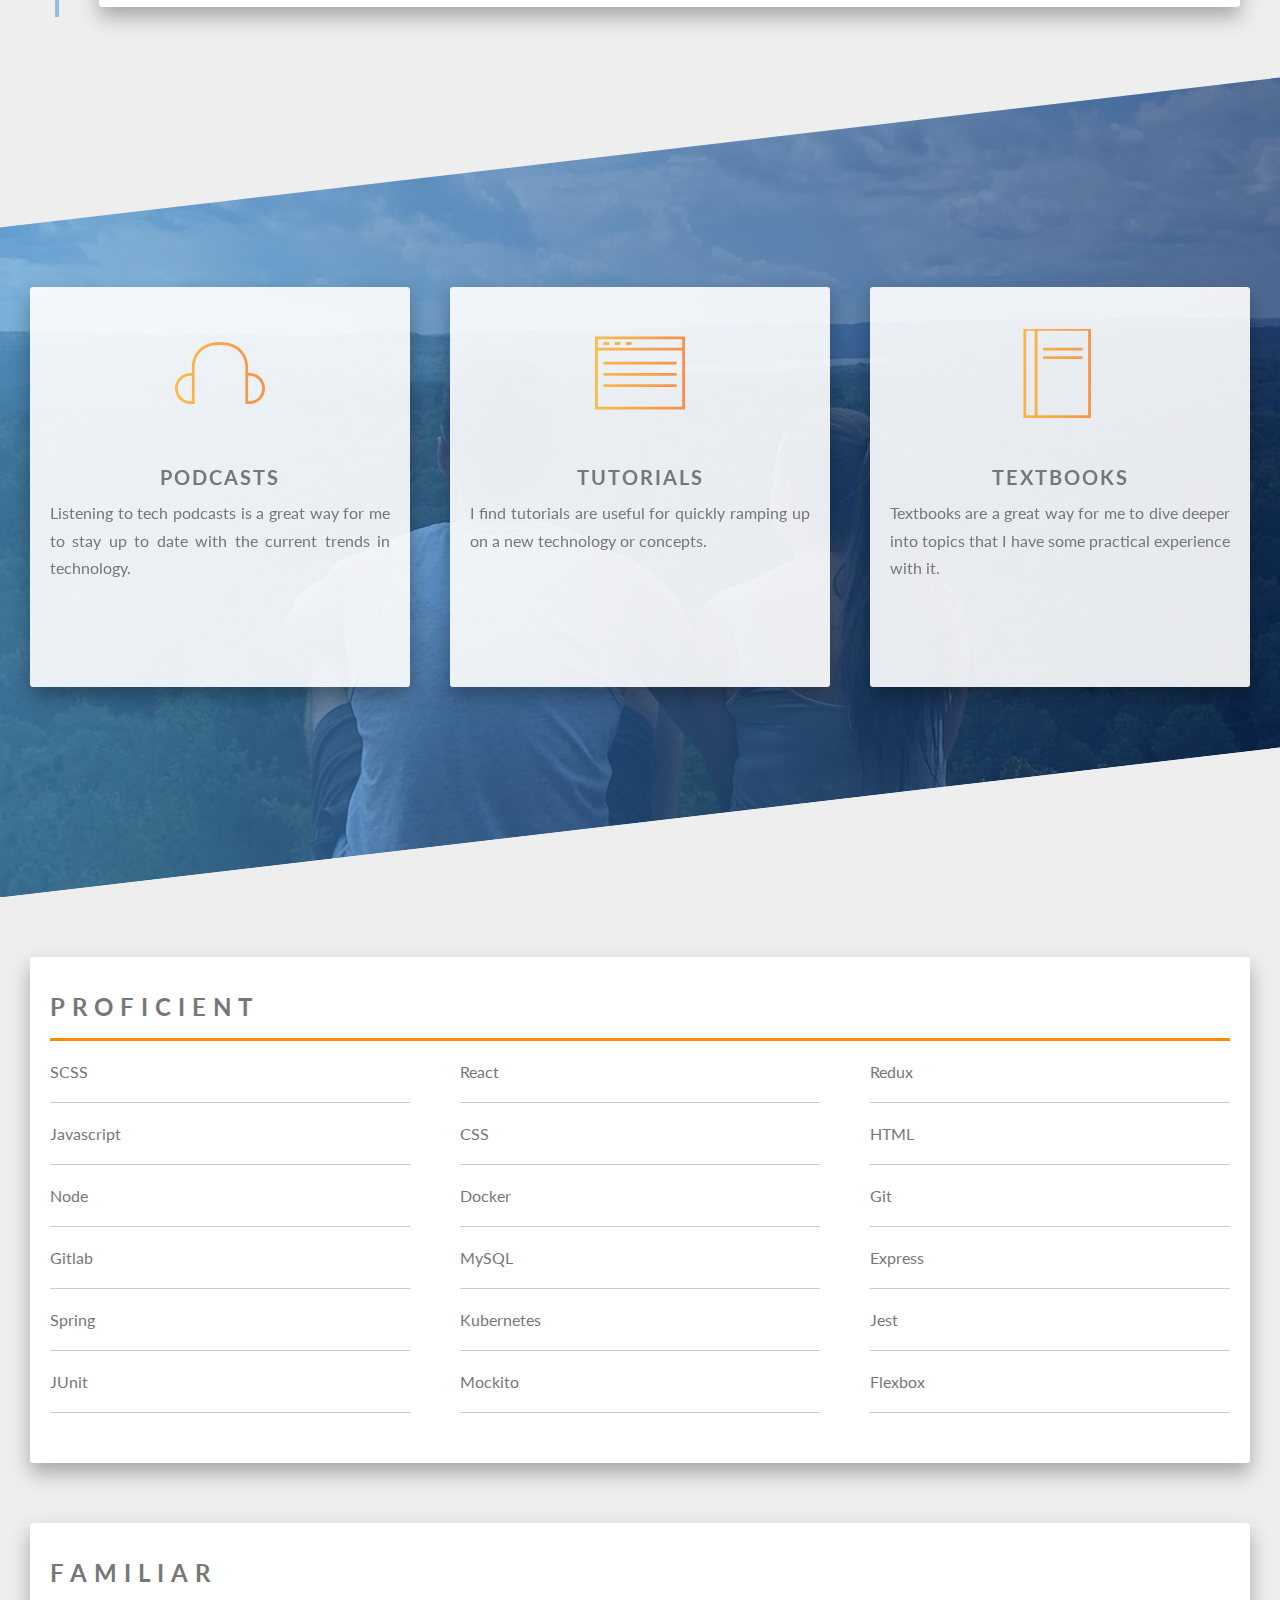
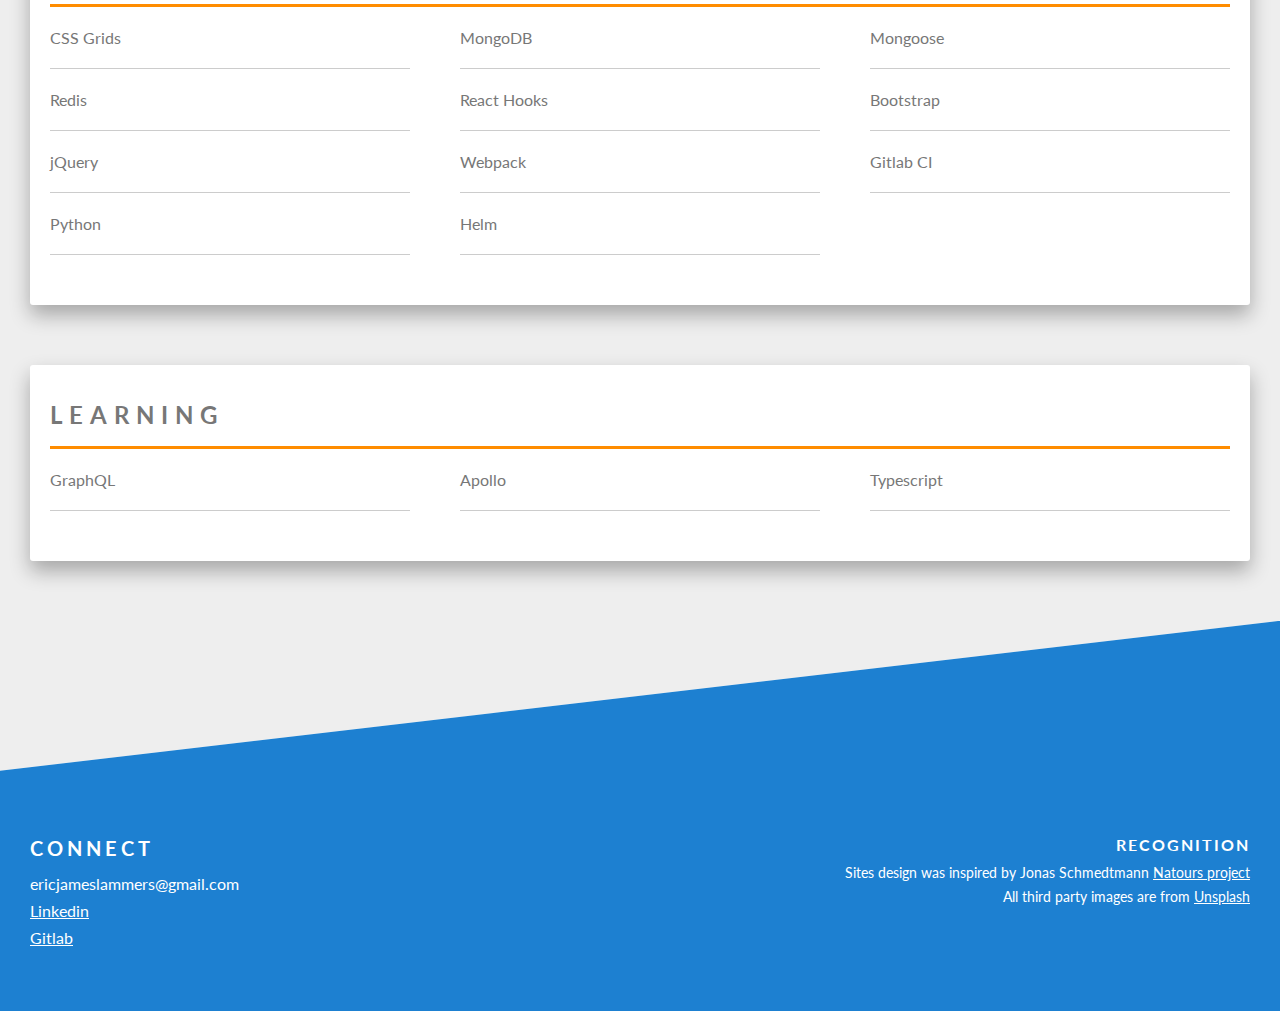
==== commit b2522c05: "Updated some descriptions" ====
--- a/index.html
+++ b/index.html
@@ -1 +1 @@
-<!doctype html><html lang="en"><head><meta charset="utf-8"/><meta name="viewport" content="width=device-width,initial-scale=1"/><meta name="theme-color" content="#000000"/><meta name="description" content="Web site created using create-react-app"/><link rel="shortcut icon" type="image/png" href="./logo-black.png"><link rel="manifest" href="/manifest.json"/><link href="https://fonts.googleapis.com/css?family=Lato:100,300,400,500,700,900" rel="stylesheet"><link rel="stylesheet" href="fonts/basic/styles.css"><link rel="stylesheet" href="fonts/music/styles.css"><title>Eric Lammers</title><link href="/static/css/main.475f5305.chunk.css" rel="stylesheet"></head><body><noscript>You need to enable JavaScript to run this app.</noscript><div id="root"></div><script>!function(i){function e(e){for(var r,t,n=e[0],o=e[1],u=e[2],l=0,f=[];l<n.length;l++)t=n[l],Object.prototype.hasOwnProperty.call(a,t)&&a[t]&&f.push(a[t][0]),a[t]=0;for(r in o)Object.prototype.hasOwnProperty.call(o,r)&&(i[r]=o[r]);for(s&&s(e);f.length;)f.shift()();return c.push.apply(c,u||[]),p()}function p(){for(var e,r=0;r<c.length;r++){for(var t=c[r],n=!0,o=1;o<t.length;o++){var u=t[o];0!==a[u]&&(n=!1)}n&&(c.splice(r--,1),e=l(l.s=t[0]))}return e}var t={},a={1:0},c=[];function l(e){if(t[e])return t[e].exports;var r=t[e]={i:e,l:!1,exports:{}};return i[e].call(r.exports,r,r.exports,l),r.l=!0,r.exports}l.m=i,l.c=t,l.d=function(e,r,t){l.o(e,r)||Object.defineProperty(e,r,{enumerable:!0,get:t})},l.r=function(e){"undefined"!=typeof Symbol&&Symbol.toStringTag&&Object.defineProperty(e,Symbol.toStringTag,{value:"Module"}),Object.defineProperty(e,"__esModule",{value:!0})},l.t=function(r,e){if(1&e&&(r=l(r)),8&e)return r;if(4&e&&"object"==typeof r&&r&&r.__esModule)return r;var t=Object.create(null);if(l.r(t),Object.defineProperty(t,"default",{enumerable:!0,value:r}),2&e&&"string"!=typeof r)for(var n in r)l.d(t,n,function(e){return r[e]}.bind(null,n));return t},l.n=function(e){var r=e&&e.__esModule?function(){return e.default}:function(){return e};return l.d(r,"a",r),r},l.o=function(e,r){return Object.prototype.hasOwnProperty.call(e,r)},l.p="/";var r=this["webpackJsonpportfolio-v2"]=this["webpackJsonpportfolio-v2"]||[],n=r.push.bind(r);r.push=e,r=r.slice();for(var o=0;o<r.length;o++)e(r[o]);var s=n;p()}([])</script><script src="/static/js/2.0e604c1f.chunk.js"></script><script src="/static/js/main.5e9dc571.chunk.js"></script></body></html>+<!doctype html><html lang="en"><head><meta charset="utf-8"/><meta name="viewport" content="width=device-width,initial-scale=1"/><meta name="theme-color" content="#000000"/><meta name="description" content="Web site created using create-react-app"/><link rel="shortcut icon" type="image/png" href="./logo-black.png"><link rel="manifest" href="/manifest.json"/><link href="https://fonts.googleapis.com/css?family=Lato:100,300,400,500,700,900" rel="stylesheet"><link rel="stylesheet" href="fonts/basic/styles.css"><link rel="stylesheet" href="fonts/music/styles.css"><title>Eric Lammers</title><link href="/static/css/main.475f5305.chunk.css" rel="stylesheet"></head><body><noscript>You need to enable JavaScript to run this app.</noscript><div id="root"></div><script>!function(i){function e(e){for(var r,t,n=e[0],o=e[1],u=e[2],l=0,f=[];l<n.length;l++)t=n[l],Object.prototype.hasOwnProperty.call(a,t)&&a[t]&&f.push(a[t][0]),a[t]=0;for(r in o)Object.prototype.hasOwnProperty.call(o,r)&&(i[r]=o[r]);for(s&&s(e);f.length;)f.shift()();return c.push.apply(c,u||[]),p()}function p(){for(var e,r=0;r<c.length;r++){for(var t=c[r],n=!0,o=1;o<t.length;o++){var u=t[o];0!==a[u]&&(n=!1)}n&&(c.splice(r--,1),e=l(l.s=t[0]))}return e}var t={},a={1:0},c=[];function l(e){if(t[e])return t[e].exports;var r=t[e]={i:e,l:!1,exports:{}};return i[e].call(r.exports,r,r.exports,l),r.l=!0,r.exports}l.m=i,l.c=t,l.d=function(e,r,t){l.o(e,r)||Object.defineProperty(e,r,{enumerable:!0,get:t})},l.r=function(e){"undefined"!=typeof Symbol&&Symbol.toStringTag&&Object.defineProperty(e,Symbol.toStringTag,{value:"Module"}),Object.defineProperty(e,"__esModule",{value:!0})},l.t=function(r,e){if(1&e&&(r=l(r)),8&e)return r;if(4&e&&"object"==typeof r&&r&&r.__esModule)return r;var t=Object.create(null);if(l.r(t),Object.defineProperty(t,"default",{enumerable:!0,value:r}),2&e&&"string"!=typeof r)for(var n in r)l.d(t,n,function(e){return r[e]}.bind(null,n));return t},l.n=function(e){var r=e&&e.__esModule?function(){return e.default}:function(){return e};return l.d(r,"a",r),r},l.o=function(e,r){return Object.prototype.hasOwnProperty.call(e,r)},l.p="/";var r=this["webpackJsonpportfolio-v2"]=this["webpackJsonpportfolio-v2"]||[],n=r.push.bind(r);r.push=e,r=r.slice();for(var o=0;o<r.length;o++)e(r[o]);var s=n;p()}([])</script><script src="/static/js/2.0e604c1f.chunk.js"></script><script src="/static/js/main.5881277b.chunk.js"></script></body></html>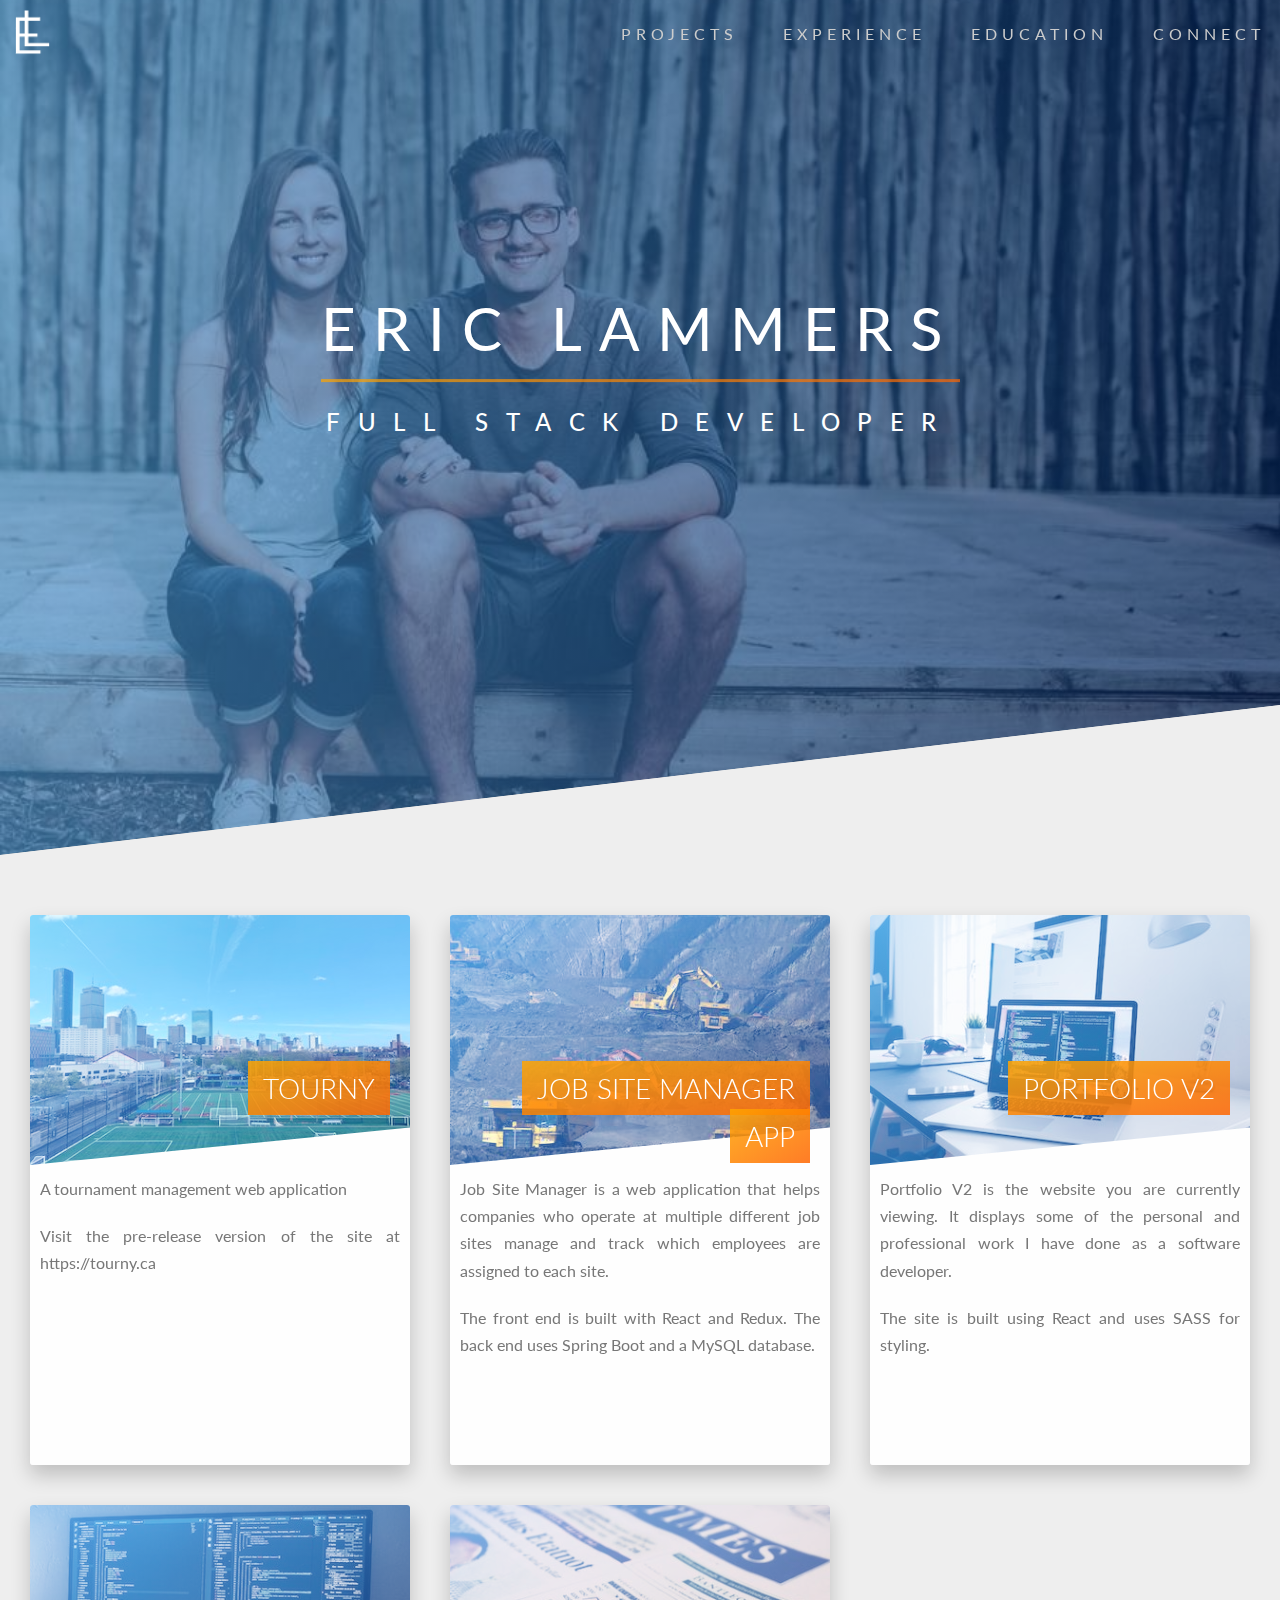
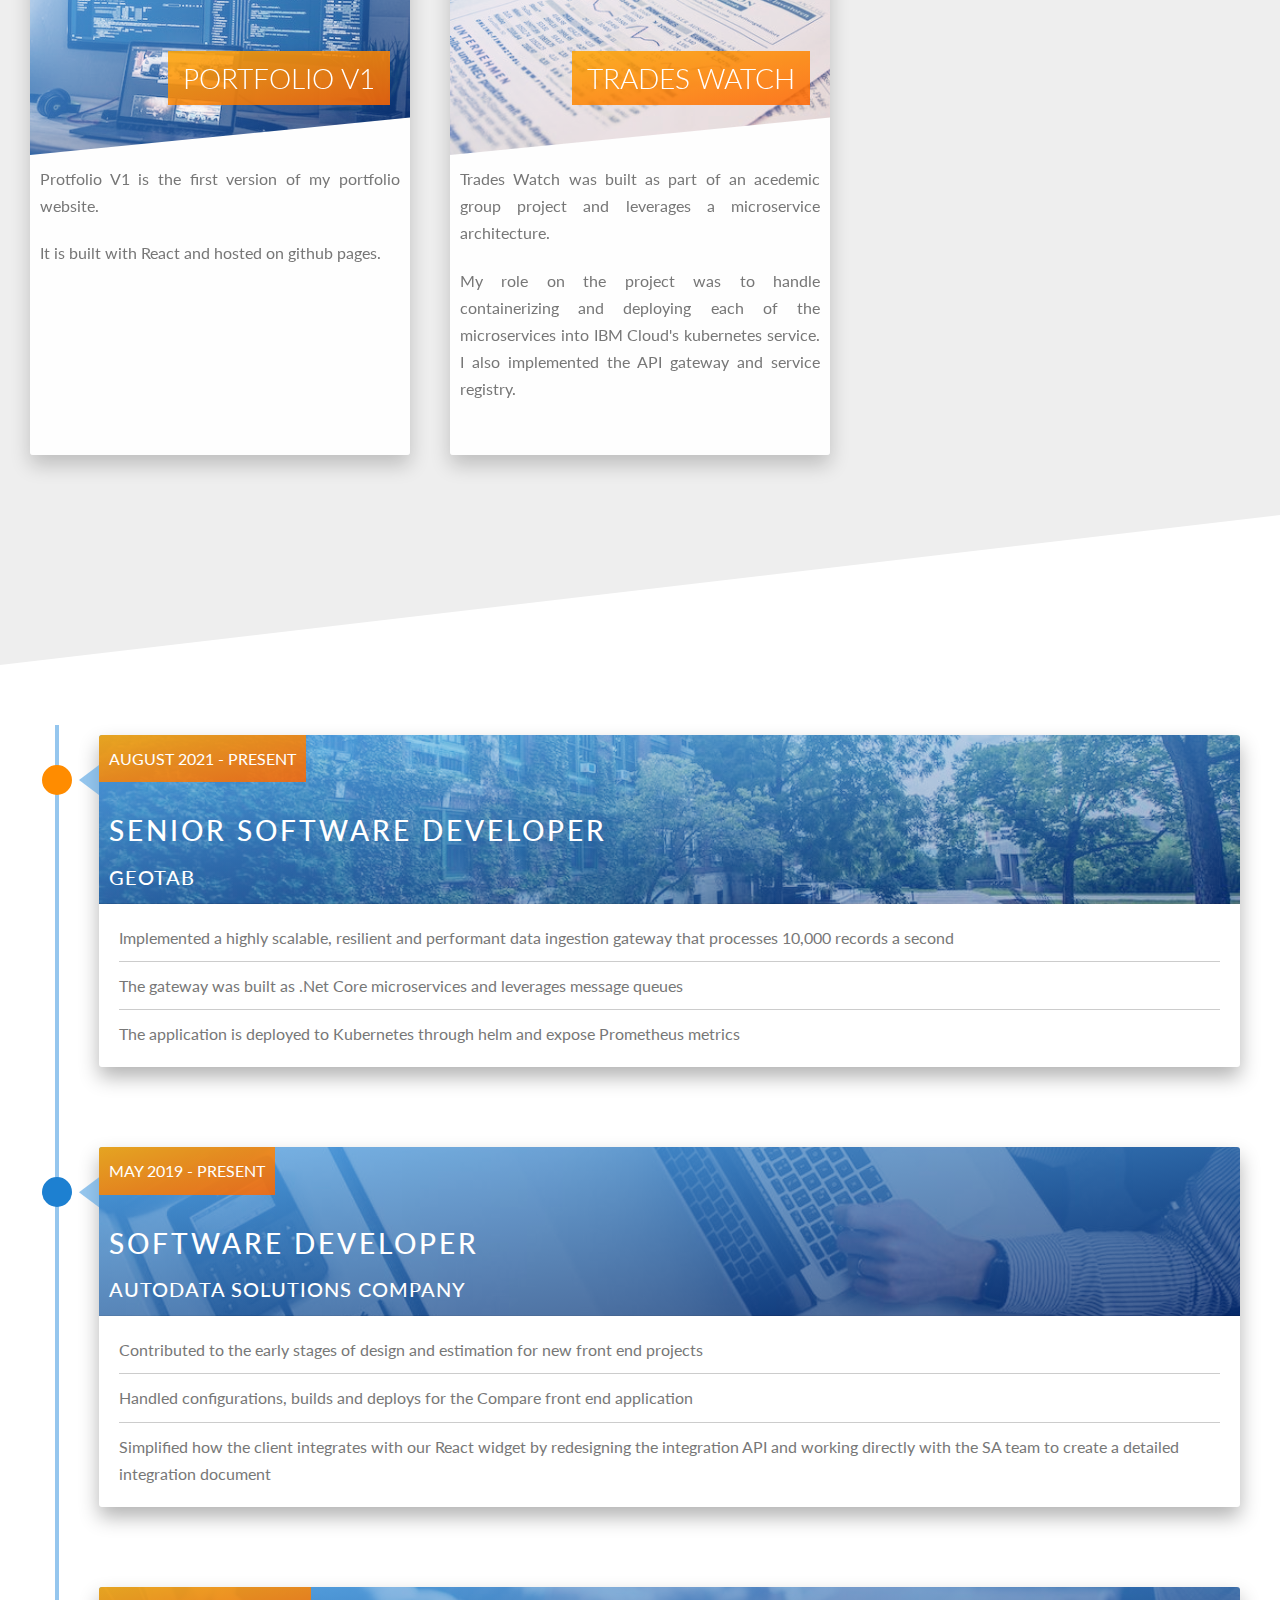
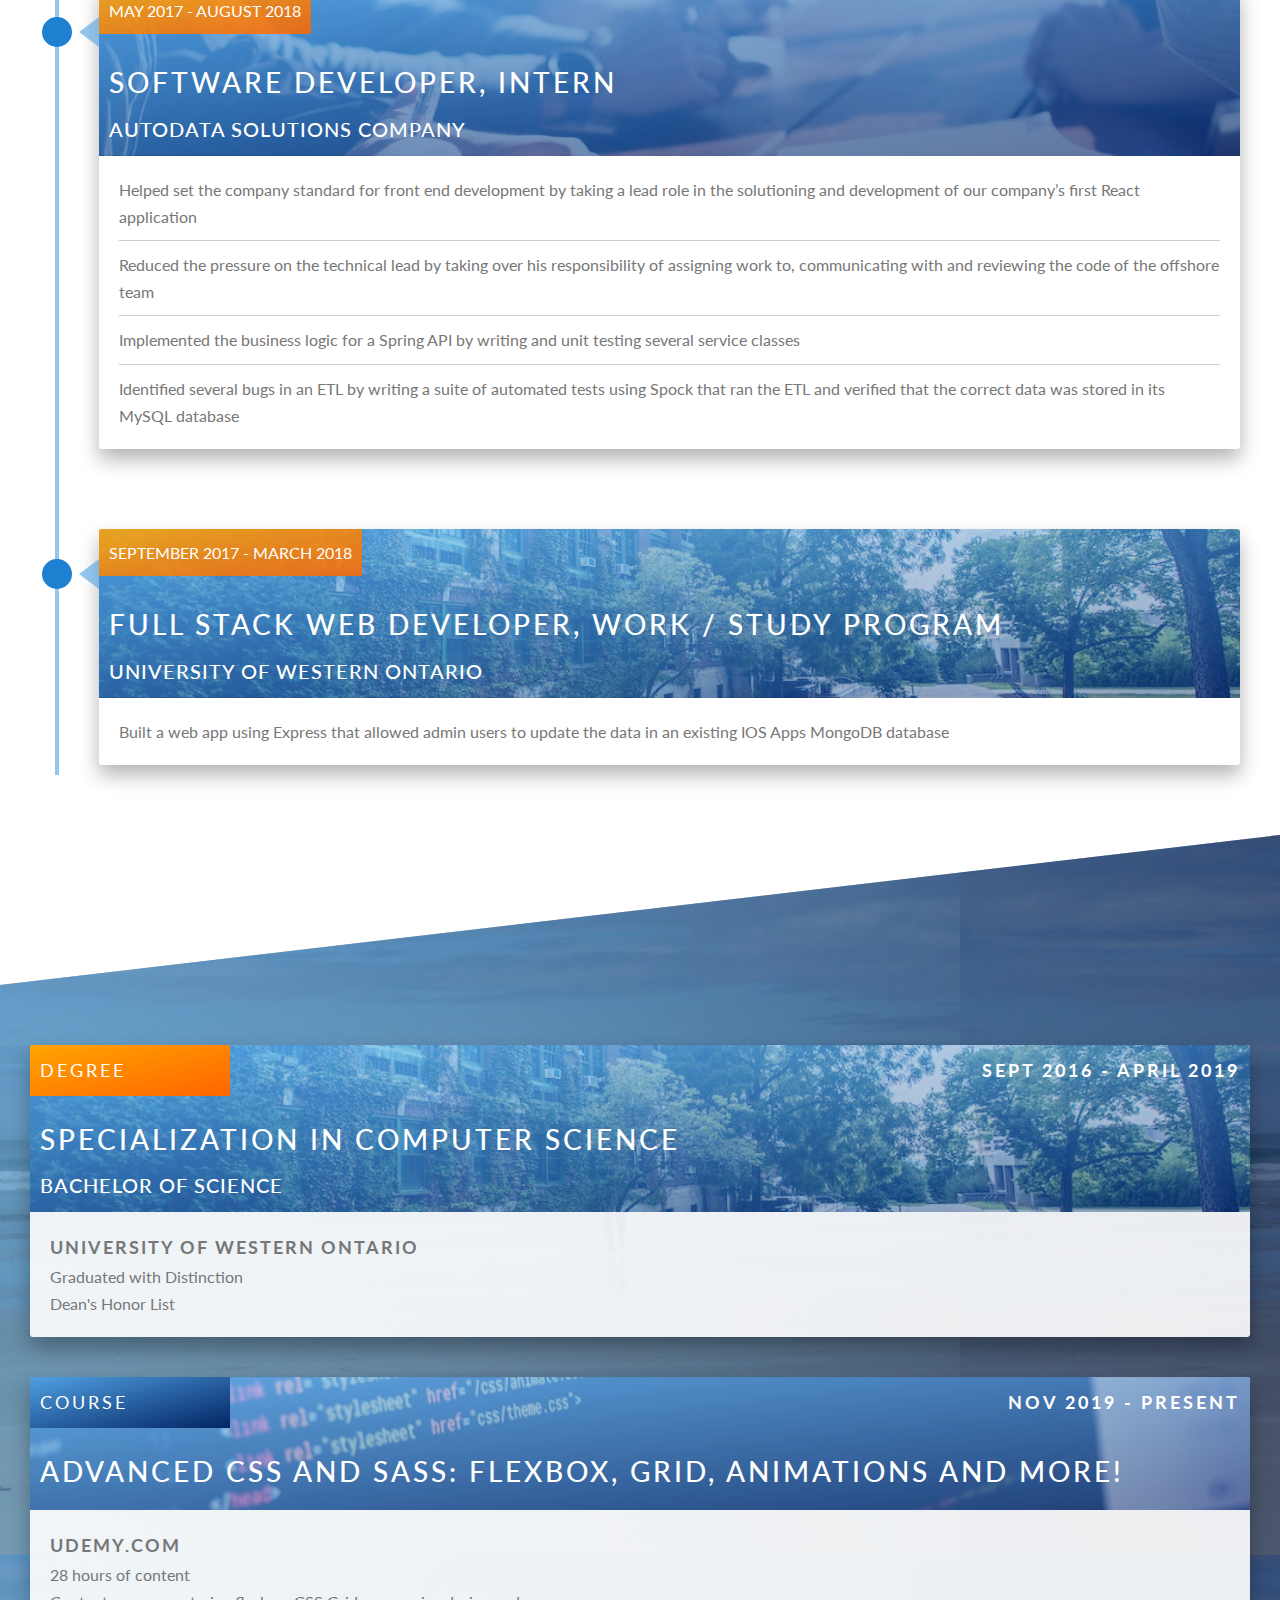
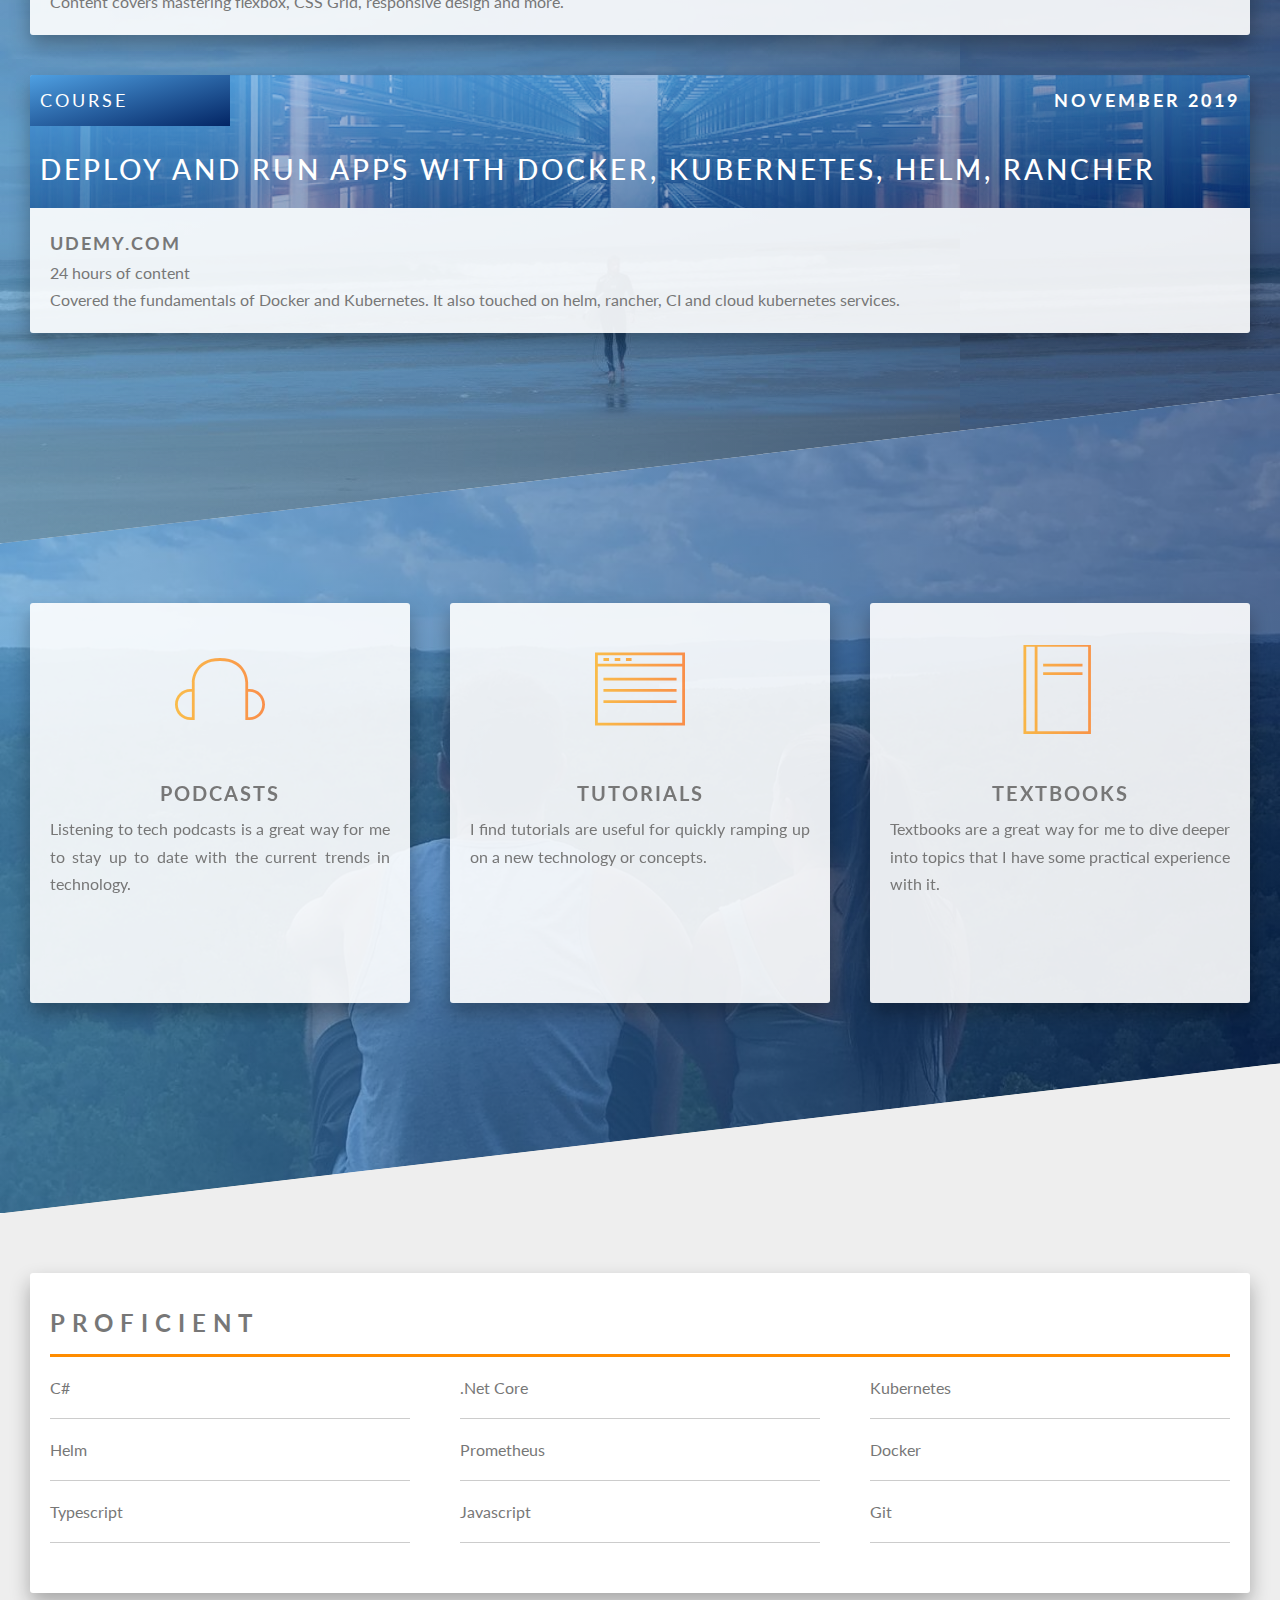
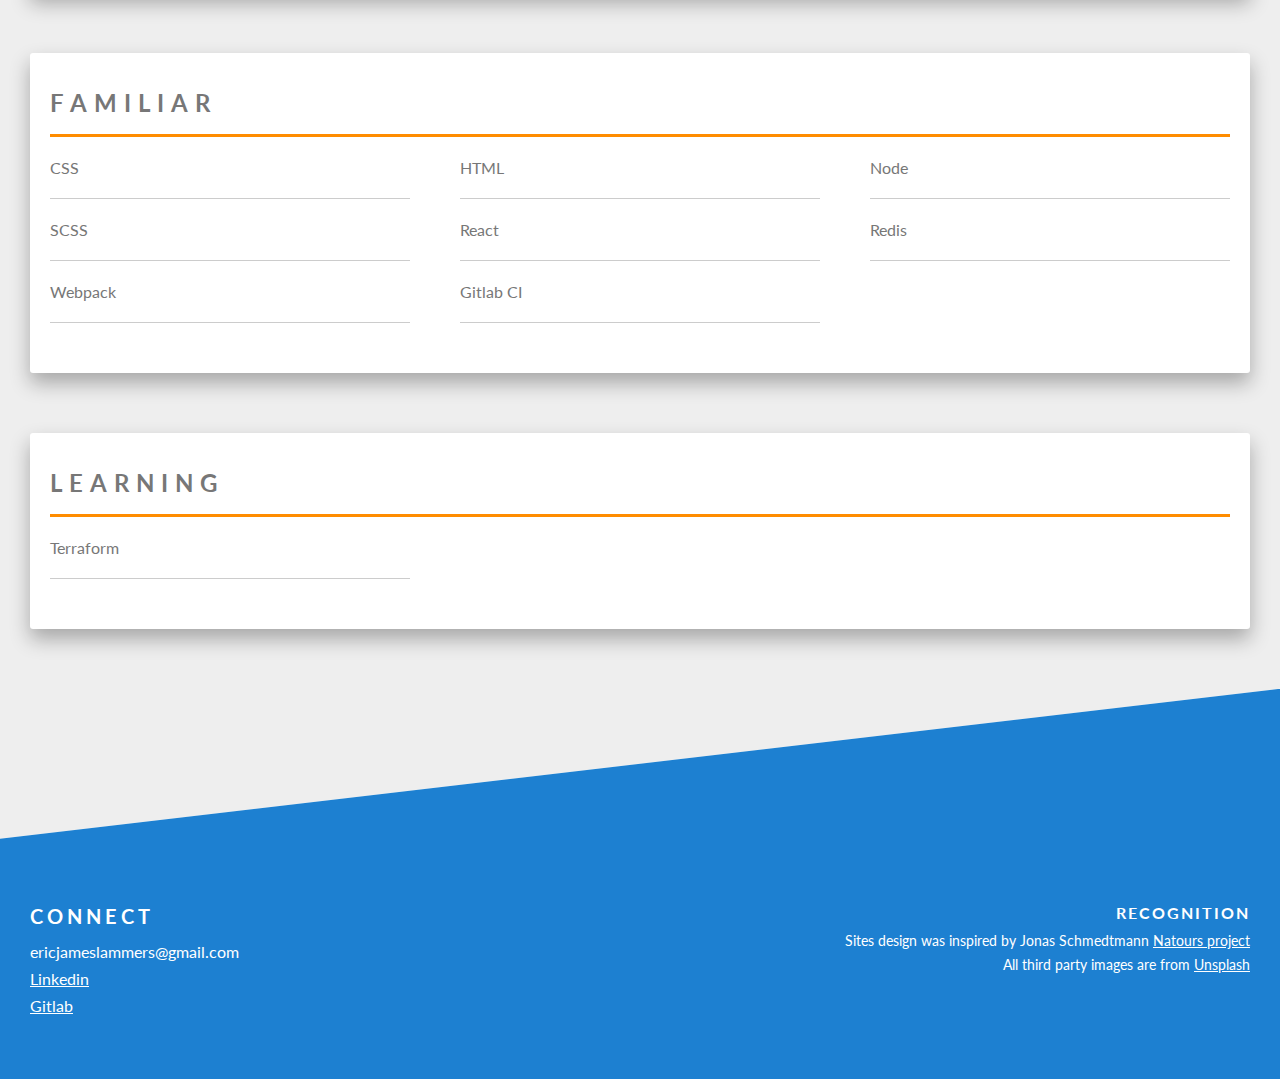
==== commit ed4cb97d: "upgrade" ====
--- a/index.html
+++ b/index.html
@@ -1 +1 @@
-<!doctype html><html lang="en"><head><meta charset="utf-8"/><meta name="viewport" content="width=device-width,initial-scale=1"/><meta name="theme-color" content="#000000"/><meta name="description" content="Web site created using create-react-app"/><link rel="shortcut icon" type="image/png" href="./logo-black.png"><link rel="manifest" href="/manifest.json"/><link href="https://fonts.googleapis.com/css?family=Lato:100,300,400,500,700,900" rel="stylesheet"><link rel="stylesheet" href="fonts/basic/styles.css"><link rel="stylesheet" href="fonts/music/styles.css"><title>Eric Lammers</title><link href="/static/css/main.475f5305.chunk.css" rel="stylesheet"></head><body><noscript>You need to enable JavaScript to run this app.</noscript><div id="root"></div><script>!function(i){function e(e){for(var r,t,n=e[0],o=e[1],u=e[2],l=0,f=[];l<n.length;l++)t=n[l],Object.prototype.hasOwnProperty.call(a,t)&&a[t]&&f.push(a[t][0]),a[t]=0;for(r in o)Object.prototype.hasOwnProperty.call(o,r)&&(i[r]=o[r]);for(s&&s(e);f.length;)f.shift()();return c.push.apply(c,u||[]),p()}function p(){for(var e,r=0;r<c.length;r++){for(var t=c[r],n=!0,o=1;o<t.length;o++){var u=t[o];0!==a[u]&&(n=!1)}n&&(c.splice(r--,1),e=l(l.s=t[0]))}return e}var t={},a={1:0},c=[];function l(e){if(t[e])return t[e].exports;var r=t[e]={i:e,l:!1,exports:{}};return i[e].call(r.exports,r,r.exports,l),r.l=!0,r.exports}l.m=i,l.c=t,l.d=function(e,r,t){l.o(e,r)||Object.defineProperty(e,r,{enumerable:!0,get:t})},l.r=function(e){"undefined"!=typeof Symbol&&Symbol.toStringTag&&Object.defineProperty(e,Symbol.toStringTag,{value:"Module"}),Object.defineProperty(e,"__esModule",{value:!0})},l.t=function(r,e){if(1&e&&(r=l(r)),8&e)return r;if(4&e&&"object"==typeof r&&r&&r.__esModule)return r;var t=Object.create(null);if(l.r(t),Object.defineProperty(t,"default",{enumerable:!0,value:r}),2&e&&"string"!=typeof r)for(var n in r)l.d(t,n,function(e){return r[e]}.bind(null,n));return t},l.n=function(e){var r=e&&e.__esModule?function(){return e.default}:function(){return e};return l.d(r,"a",r),r},l.o=function(e,r){return Object.prototype.hasOwnProperty.call(e,r)},l.p="/";var r=this["webpackJsonpportfolio-v2"]=this["webpackJsonpportfolio-v2"]||[],n=r.push.bind(r);r.push=e,r=r.slice();for(var o=0;o<r.length;o++)e(r[o]);var s=n;p()}([])</script><script src="/static/js/2.0e604c1f.chunk.js"></script><script src="/static/js/main.5881277b.chunk.js"></script></body></html>+<!doctype html><html lang="en"><head><meta charset="utf-8"/><meta name="viewport" content="width=device-width,initial-scale=1"/><meta name="theme-color" content="#000000"/><meta name="description" content="Web site created using create-react-app"/><link rel="shortcut icon" type="image/png" href="./logo-black.png"><link rel="manifest" href="/manifest.json"/><link href="https://fonts.googleapis.com/css?family=Lato:100,300,400,500,700,900" rel="stylesheet"><link rel="stylesheet" href="fonts/basic/styles.css"><link rel="stylesheet" href="fonts/music/styles.css"><title>Eric Lammers</title><link href="/static/css/main.0aa63da3.chunk.css" rel="stylesheet"></head><body><noscript>You need to enable JavaScript to run this app.</noscript><div id="root"></div><script>!function(i){function e(e){for(var r,t,n=e[0],o=e[1],u=e[2],l=0,f=[];l<n.length;l++)t=n[l],Object.prototype.hasOwnProperty.call(a,t)&&a[t]&&f.push(a[t][0]),a[t]=0;for(r in o)Object.prototype.hasOwnProperty.call(o,r)&&(i[r]=o[r]);for(s&&s(e);f.length;)f.shift()();return c.push.apply(c,u||[]),p()}function p(){for(var e,r=0;r<c.length;r++){for(var t=c[r],n=!0,o=1;o<t.length;o++){var u=t[o];0!==a[u]&&(n=!1)}n&&(c.splice(r--,1),e=l(l.s=t[0]))}return e}var t={},a={1:0},c=[];function l(e){if(t[e])return t[e].exports;var r=t[e]={i:e,l:!1,exports:{}};return i[e].call(r.exports,r,r.exports,l),r.l=!0,r.exports}l.m=i,l.c=t,l.d=function(e,r,t){l.o(e,r)||Object.defineProperty(e,r,{enumerable:!0,get:t})},l.r=function(e){"undefined"!=typeof Symbol&&Symbol.toStringTag&&Object.defineProperty(e,Symbol.toStringTag,{value:"Module"}),Object.defineProperty(e,"__esModule",{value:!0})},l.t=function(r,e){if(1&e&&(r=l(r)),8&e)return r;if(4&e&&"object"==typeof r&&r&&r.__esModule)return r;var t=Object.create(null);if(l.r(t),Object.defineProperty(t,"default",{enumerable:!0,value:r}),2&e&&"string"!=typeof r)for(var n in r)l.d(t,n,function(e){return r[e]}.bind(null,n));return t},l.n=function(e){var r=e&&e.__esModule?function(){return e.default}:function(){return e};return l.d(r,"a",r),r},l.o=function(e,r){return Object.prototype.hasOwnProperty.call(e,r)},l.p="/";var r=this["webpackJsonpportfolio-v2"]=this["webpackJsonpportfolio-v2"]||[],n=r.push.bind(r);r.push=e,r=r.slice();for(var o=0;o<r.length;o++)e(r[o]);var s=n;p()}([])</script><script src="/static/js/2.08ac1f64.chunk.js"></script><script src="/static/js/main.61a216e5.chunk.js"></script></body></html>--- a/static/css/main.0aa63da3.chunk.css
+++ b/static/css/main.0aa63da3.chunk.css
@@ -0,0 +1,2 @@
+.section{margin-top:-15rem;padding:21rem 1rem;-webkit-clip-path:polygon(0 15rem,100% 0,100% calc(100% - 15rem),0 100%);clip-path:polygon(0 15rem,100% 0,100% calc(100% - 15rem),0 100%)}.section:nth-child(2n){background-color:#eee}.section:first-child{margin-top:0;padding-top:6rem;-webkit-clip-path:polygon(0 0,100% 0,100% calc(100% - 15rem),0 100%);clip-path:polygon(0 0,100% 0,100% calc(100% - 15rem),0 100%)}.section:last-child{padding-bottom:6rem;-webkit-clip-path:polygon(0 15rem,100% 0,100% 100%,0 100%);clip-path:polygon(0 15rem,100% 0,100% 100%,0 100%)}@media only screen and (min-width:576px){.section{padding-left:1.5rem;padding-right:1.5rem}}@media only screen and (min-width:768px){.section{padding-left:3rem;padding-right:3rem}}.timeline-item{position:relative;margin:4rem 0;width:100%;background-color:#fff;box-shadow:0 1rem 2rem rgba(0,0,0,.3);border-radius:.3rem}.timeline-item:after{content:"";position:absolute;background-color:rgba(79,160,226,.6);top:3rem;left:-2rem;width:2rem;height:3rem;-webkit-clip-path:polygon(0 50%,100% 100%,100% 0);clip-path:polygon(0 50%,100% 100%,100% 0)}.timeline-item__header{position:relative;background-size:cover;background-position:50%;background-blend-mode:screen;border-top-right-radius:.3rem;border-top-left-radius:.3rem}.timeline-item__header--autodata{background-image:linear-gradient(to right bottom,#4fa0e2,#032564),url(/static/media/autodata.ff110c63.jpg)}.timeline-item__header--autodata-intern{background-image:linear-gradient(to right bottom,#4fa0e2,#032564),url(/static/media/internship.55b42699.jpg)}.timeline-item__header--work-study{background-image:linear-gradient(to right bottom,#4fa0e2,#032564),url(/static/media/work-study.eeff63aa.jpg)}.timeline-item__date-range{display:inline-block;margin-bottom:1.5rem;font-size:1.6rem;background-image:linear-gradient(to right bottom,rgba(255,165,0,.85),rgba(255,101,0,.85));border-top-left-radius:.3rem}.timeline-item__date-range,.timeline-item__job-description{padding:1rem;color:#fff;text-transform:uppercase}.timeline-item__job-title{display:block;font-size:2.8rem;letter-spacing:.3rem;margin-bottom:.5rem;font-weight:500}.timeline-item__company{display:block;font-size:2rem;letter-spacing:.1rem;font-weight:500}.timeline-item__job-details{list-style:none;margin:0 auto;padding:1rem 2rem;font-size:1.6rem}.timeline-item__job-detail{padding:1rem 0}.timeline-item__job-detail:not(:first-child){border-top:1px solid #ccc}.timeline{max-width:120rem;margin:0 auto}.timeline__section{display:flex;align-items:stretch}.timeline__section:first-child .timeline-item{margin-top:1rem}.timeline__section:first-child .timeline__bar:after{border-color:#ff8c00;top:4rem}.timeline__section:last-child .timeline-item{margin-bottom:1rem}.timeline__bar{flex:0 0 auto;position:relative;width:.4rem;margin-right:4rem;margin-left:1.5rem;background-color:rgba(79,160,226,.6)}.timeline__bar:after{content:"";position:absolute;top:7rem;left:-1.3rem;border:1.5rem solid #1d80d1;border-radius:50%}.technology{display:block;min-height:6.2rem;display:flex;align-items:center;justify-content:center;font-size:1.6rem;color:#777;border-bottom:1px solid #ccc}@media only screen and (min-width:576px){.technology{justify-content:left}}.technologies__section{margin-bottom:6rem;padding:3rem 2rem 5rem;background-color:#fff;box-shadow:0 1rem 2rem rgba(0,0,0,.3);border-radius:.3rem}.technologies__section:last-child{margin-bottom:0}.technologies__title-box{position:relative;text-align:left;border-bottom:.3rem solid #ff8c00}.technologies__title{display:inline-block;margin-bottom:0;padding-bottom:1rem;width:100%;text-align:center;font-size:2.4rem;text-transform:uppercase;letter-spacing:.7rem}.technologies__list{display:block;width:100%}@media only screen and (min-width:576px){.technologies__title{text-align:left}.technologies__list{display:flex;flex-wrap:wrap}.technology{width:calc(50% - 2.5rem)}.technology:nth-child(2n - 1){margin-right:5rem}}@media only screen and (min-width:992px){.technology{width:calc(33.33333% - 3.33333rem)}.technology,.technology:nth-child(2n - 1){margin-right:0}.technology:not(:nth-child(3n)){margin-right:5rem}}.header{position:relative;height:100%}.header__title-box{position:absolute;top:40%;left:50%;-webkit-transform:translate(-50%,-50%);transform:translate(-50%,-50%);width:100%;text-align:center}.header-primary{color:#fff;text-transform:uppercase}.header-primary--main{display:inline-block;font-size:3.2rem;font-weight:400;letter-spacing:.6rem;margin-bottom:1rem;-webkit-animation:moveInLeft 1s ease-out;animation:moveInLeft 1s ease-out}.header-primary--sub{display:block;font-size:1.8rem;font-weight:500;letter-spacing:.5rem;-webkit-animation:moveInRight 1s ease-out 1s backwards;animation:moveInRight 1s ease-out 1s backwards}@media only screen and (min-width:576px){.header-primary--main{font-size:4.8rem;letter-spacing:1.4rem;margin-bottom:2rem}.header-primary--sub{font-size:2.2rem;letter-spacing:1.3rem}}@media only screen and (min-width:768px){.header-primary--main{font-size:6rem;letter-spacing:1.7rem;margin-bottom:2rem}.header-primary--sub{font-size:2.4rem;letter-spacing:1.76rem}}.card-front__picture{background-size:cover;background-position:50%;background-blend-mode:screen;height:25rem;-webkit-clip-path:polygon(0 0,100% 0,100% 85%,0 100%);clip-path:polygon(0 0,100% 0,100% 85%,0 100%);border-top-left-radius:.3rem;border-top-right-radius:.3rem}.card-front__picture--job-site-manager-app{background-image:linear-gradient(to right bottom,#4fa0e2,#032564),url(/static/media/work-site.e4a7b08c.jpg)}.card-front__picture--tourny{background-image:linear-gradient(to right bottom,#4fa0e2,#032564),url(/static/media/tennis-tournament.ab79b5ca.jpg)}.card-front__picture--portfolio-v2{background-image:linear-gradient(to right bottom,#4fa0e2,#032564),url(/static/media/coding.066d7c8b.jpg)}.card-front__picture--portfolio-v1{background-image:linear-gradient(to right bottom,#4fa0e2,#032564),url(/static/media/portfolio-v1.18130700.jpg)}.card-front__picture--trades-watch{background-image:linear-gradient(to right bottom,#4fa0e2,#032564),url(/static/media/stocks.f15f153e.jpg)}.card-front__heading{font-size:2.8rem;font-weight:300;text-transform:uppercase;text-align:right;color:#fff;position:absolute;top:15rem;right:2rem;width:80%}.card-front__heading-span{padding:1rem 1.5rem;-webkit-box-decoration-break:clone;box-decoration-break:clone;background-image:linear-gradient(to right bottom,rgba(255,165,0,.85),rgba(255,101,0,.85))}.card-front__details{padding:1rem;font-size:1.6rem;text-align:justify}.card-front__paragraph:not(:last-child){margin-bottom:1rem}@media only screen and (min-width:768px){.card-front .details{padding:2rem}.card-front__paragraph:not(:last-child){margin-bottom:2rem}}.button-links{padding:3rem 0;text-align:center}.button-links--single-button{padding:6rem 0}.button-links__button{display:inline-block;margin:.5rem;padding:1.2rem 2.6rem;width:20rem;border-radius:2.5rem;background-color:#fff;text-decoration:none;color:#777;letter-spacing:1px}.button-links__button,.tech-stack__title{text-align:center;text-transform:uppercase}.tech-stack__title{padding:2rem 0 1rem;letter-spacing:.5rem;font-size:2rem;color:#fff}.tech-stack__list{padding:0 3rem}.tech-stack__list ul{list-style:none;margin:0 auto}.tech-stack__list ul li{text-align:center;color:#fff;letter-spacing:.2rem;font-size:1.4rem;padding:.5rem;border-top:1px solid #fff}.tech-stack__list ul li:last-child{border-bottom:1px solid #fff}.card-back{height:100%;display:flex;flex-direction:column;justify-content:space-between}.flip-card{position:relative;width:100%;max-width:38rem;height:550px;-webkit-perspective:1600px;perspective:1600px;cursor:pointer}.flip-card__face{background-color:hsla(0,0%,100%,.9);position:absolute;top:0;right:0;left:0;height:550px;transition:all 1s ease;-webkit-backface-visibility:hidden;backface-visibility:hidden;box-shadow:0 1rem 2rem rgba(0,0,0,.2);border-radius:.3rem}.flip-card__face--back{background-image:linear-gradient(to bottom right,#4fa0e2,#032564);-webkit-transform:rotateY(180deg);transform:rotateY(180deg)}.flip-card--rotated .flip-card__face--front{-webkit-transform:rotateY(-180deg);transform:rotateY(-180deg)}.flip-card--rotated .flip-card__face--back{-webkit-transform:rotateY(0deg);transform:rotateY(0deg)}@media only screen and (min-width:576px){.flip-card{cursor:auto}.flip-card:hover .flip-card__face--front{-webkit-transform:rotateY(-180deg);transform:rotateY(-180deg)}.flip-card:hover .flip-card__face--back{-webkit-transform:rotateY(0deg);transform:rotateY(0deg)}}.projects{width:100%;display:grid;grid-template-columns:1fr;grid-row-gap:4rem;justify-items:center}@media only screen and (min-width:576px){.projects{grid-template-columns:1fr 1fr;grid-column-gap:2rem}}@media only screen and (min-width:768px){.projects{grid-column-gap:4rem}}@media only screen and (min-width:992px){.projects{grid-template-columns:1fr 1fr 1fr}}.interest-card{width:100%;height:400px;-webkit-perspective:1600px;perspective:1600px;position:relative}.interest-card__face{cursor:pointer;position:absolute;transition:all 1s ease;padding:2rem 2rem 3rem;top:0;bottom:0;right:0;left:0;-webkit-backface-visibility:hidden;backface-visibility:hidden;border-radius:.3rem;text-align:center;box-shadow:0 1rem 2rem rgba(0,0,0,.3)}.interest-card__face--front{background-color:hsla(0,0%,100%,.9)}.interest-card__face--back{color:#fff;-webkit-transform:rotateY(180deg);transform:rotateY(180deg);background-image:linear-gradient(to bottom right,orange,#ff6500)}.interest-card--rotated .interest-card__face--front{-webkit-transform:rotateY(-180deg);transform:rotateY(-180deg)}.interest-card--rotated .interest-card__face--back{-webkit-transform:rotateY(0deg);transform:rotateY(0deg)}.interest-card__icon{margin-bottom:1.5rem;font-weight:900;font-size:9rem;background-image:linear-gradient(90deg,rgba(255,165,0,.7),rgba(255,101,0,.7));-webkit-background-clip:text;color:transparent}.interest-card__title{font-size:2rem;font-weight:700;text-transform:uppercase;margin-bottom:.5rem;letter-spacing:.2rem}.interest-card__details{font-size:1.6rem;margin-bottom:2rem;text-align:justify}.interest-card__list{list-style:none;width:92%;margin:0 auto}.interest-card__list-item{text-align:center;font-size:1.4rem;padding:.5rem;cursor:pointer;border-top:1px solid #fff}.interest-card__list-item-link{display:block;color:#fff;text-decoration:none}@media only screen and (min-width:576px){.interest-card__face{cursor:auto}.interest-card:hover .interest-card__face--front{-webkit-transform:rotateY(-180deg);transform:rotateY(-180deg)}.interest-card:hover .interest-card__face--back{-webkit-transform:rotateY(0deg);transform:rotateY(0deg)}}.interests{width:100%;display:grid;grid-template-columns:1fr;justify-items:center;grid-row-gap:4rem;grid-column-gap:2rem}@media only screen and (min-width:768px){.interests{grid-template-columns:1fr 1fr 1fr}}@media only screen and (min-width:992px){.interests{grid-column-gap:4rem}}.education__card{background-color:hsla(0,0%,100%,.9);border-radius:.3rem;box-shadow:0 1rem 2rem rgba(0,0,0,.3)}.education__card:not(:last-child){margin-bottom:4rem}.education__header{position:relative;background-size:cover;background-position:50%;background-blend-mode:screen;border-top-right-radius:.3rem;border-top-left-radius:.3rem}.education__header--school{background-image:linear-gradient(to right bottom,#4fa0e2,#032564),url(/static/media/school.eeff63aa.jpg)}.education__header--css{background-image:linear-gradient(to right bottom,#4fa0e2,#032564),url(/static/media/front-end.f58269b5.jpg)}.education__header--deploy{background-image:linear-gradient(to right bottom,#4fa0e2,#032564),url(/static/media/deploy.c6524980.jpg)}.education__sub-header{display:flex;justify-content:space-between;margin-bottom:1rem}.education__label{display:inline-block;padding:1rem;color:#fff;font-size:1.8rem;letter-spacing:.3rem;text-transform:uppercase}.education__type{display:flex;align-items:center;width:20rem;background-image:linear-gradient(to right bottom,orange,#ff6500);border-top-left-radius:.3rem}.education__type--course{background-image:linear-gradient(to right bottom,#4fa0e2,#032564)}.education__date-range{font-weight:700;text-align:right}.education__degree-description{color:#fff;text-transform:uppercase;padding:1rem}.education__degree-title{display:block;font-size:2.8rem;letter-spacing:.3rem;margin-bottom:.5rem;font-weight:500}.education__degree-sub-title{display:block;font-size:2rem;letter-spacing:.1rem;font-weight:500}.education__content{padding:2rem}.education__school-name{font-size:1.8rem;text-transform:uppercase;letter-spacing:.2rem;font-weight:700}.education__achievements{display:block;font-size:1.6rem}.footer,.footer__connect-info{display:flex;flex-direction:column}.footer__connect-info{align-items:center;color:#fff;font-size:1.6rem;margin-bottom:2.5rem}.footer__connect-title{text-transform:uppercase;font-size:2rem;letter-spacing:.4rem;margin-bottom:.5rem}.footer__link{color:#fff;cursor:pointer}.footer__credits-title{text-transform:uppercase;font-size:1.6rem;letter-spacing:.2rem;margin-bottom:.3rem}.footer__credits{display:flex;flex-direction:column;align-items:center;color:#fff;font-size:1.6rem}.footer__credit{font-size:1.4rem;text-align:center}@media only screen and (min-width:768px){.footer{flex-direction:row;justify-content:space-between}.footer__connect-info{align-items:flex-start;margin-bottom:0}.footer__credits{align-items:flex-end}}.logo__image{height:3.5rem}@media only screen and (min-width:576px){.logo__image{height:4.5rem}}.section-list{display:flex;flex-direction:column;align-items:center}.section-list--horizontal{display:none}.section-list__button{padding:2rem 0;height:6rem;display:inline-block;text-decoration:none;text-transform:uppercase;color:#ccc;letter-spacing:.5rem;font-size:2rem}.section-list__button--selected,.section-list__button:hover{color:#fff;cursor:pointer;border-bottom:1px solid #ff8c00}@media only screen and (min-width:576px){.section-list--horizontal{display:block}.section-list__button{padding:0;height:3rem;display:inline-block;letter-spacing:.2rem;font-size:1.6rem}.section-list__button:not(:last-child){margin-right:1.5rem}.section-list__button:hover{color:#fff;cursor:pointer;border-bottom:1px solid #ff8c00}}@media only screen and (min-width:768px){.section-list__button{letter-spacing:.5rem}.section-list__button:not(:last-child){margin-right:4.5rem}}.info-icon{width:3.5rem;display:flex;flex-direction:column;align-items:stretch}.info-icon:hover{cursor:pointer}.info-icon__bar{height:.6rem;background-color:#fff;border-radius:.1rem}.info-icon__bar:not(:last-child){margin-bottom:.4rem}.info-bar{position:fixed;width:100vw;min-width:320px;display:flex;justify-content:space-between;align-items:center;padding:1rem 1.5rem;z-index:1000;transition:box-shadow .5s ease-out,background .5s ease-out}.info-bar--hidden{display:none}.info-bar--affixed{box-shadow:0 1rem 2rem rgba(0,0,0,.3);opacity:.96;background-color:#1d80d1}@media only screen and (min-width:576px){.info-icon{display:none}}.info-dropdown{display:none}.info-dropdown--selected{position:fixed;display:flex;flex-direction:column;justify-content:center;top:0;bottom:0;left:0;right:0;background-image:linear-gradient(to right bottom,#4fa0e2,#032564);z-index:2000;-webkit-animation:slideRight .8s ease-in-out;animation:slideRight .8s ease-in-out}.info-dropdown__logo{position:fixed;top:1.2rem;left:1.8rem}.info-dropdown__close-button{position:fixed;top:.2rem;right:1.8rem;font-size:4rem;color:#fff}.info-dropdown__close-button:hover{cursor:pointer}.section:nth-child(2n - 1){background-size:cover;background-position:50%}.section__header{background-image:linear-gradient(90deg,rgba(79,160,226,.6),rgba(3,37,100,.6)),url(/static/media/header-photo.3c292d0f.jpg);height:95vh}.section__interests{min-height:50rem;background-image:linear-gradient(90deg,rgba(79,160,226,.6),rgba(3,37,100,.6)),url(/static/media/view.84444eea.jpg)}.section__education{min-height:50rem;background-image:linear-gradient(90deg,rgba(79,160,226,.6),rgba(3,37,100,.6)),url(/static/media/surfing.de82d6c5.jpg)}.section__connect{background-color:#1d80d1}@media only screen and (min-width:576px){.section__header{background-image:linear-gradient(90deg,rgba(79,160,226,.6),rgba(3,37,100,.6)),url(/static/media/header-photo-lg.1a818ed7.jpg);background-position:0}}@-webkit-keyframes fadeIn{0%{opacity:0}to{opacity:1}}@keyframes fadeIn{0%{opacity:0}to{opacity:1}}@-webkit-keyframes moveInLeft{0%{opacity:0;-webkit-transform:translateX(-75px);transform:translateX(-75px)}80%{-webkit-transform:translateX(15px);transform:translateX(15px)}to{opacity:1;-webkit-transform:translateX(0);transform:translateX(0)}}@keyframes moveInLeft{0%{opacity:0;-webkit-transform:translateX(-75px);transform:translateX(-75px)}80%{-webkit-transform:translateX(15px);transform:translateX(15px)}to{opacity:1;-webkit-transform:translateX(0);transform:translateX(0)}}@-webkit-keyframes moveInRight{0%{opacity:0;-webkit-transform:translateX(75px);transform:translateX(75px)}80%{-webkit-transform:translateX(-15px);transform:translateX(-15px)}to{opacity:1;-webkit-transform:translateX(0);transform:translateX(0)}}@keyframes moveInRight{0%{opacity:0;-webkit-transform:translateX(75px);transform:translateX(75px)}80%{-webkit-transform:translateX(-15px);transform:translateX(-15px)}to{opacity:1;-webkit-transform:translateX(0);transform:translateX(0)}}@-webkit-keyframes slideRight{0%{-webkit-transform:translateX(100vw);transform:translateX(100vw)}to{-webkit-transform:translateX(0);transform:translateX(0)}}@keyframes slideRight{0%{-webkit-transform:translateX(100vw);transform:translateX(100vw)}to{-webkit-transform:translateX(0);transform:translateX(0)}}*,:after,:before{margin:0;padding:0;box-sizing:inherit}body{box-sizing:border-box;min-width:32rem}html{font-size:62.5%}body{font-family:Lato,sans-serif;font-weight:400;line-height:1.7;color:#777}.heading-tertiary{font-size:1.6rem;font-weight:700;text-transform:uppercase}.paragraph{font-size:1.6rem}.paragraph:not(:last-child){margin-bottom:2rem}.u-delayed-fade-in{-webkit-animation:fadeIn 1.5s ease-out 1.5s backwards;animation:fadeIn 1.5s ease-out 1.5s backwards}.u-border-bottom-div{height:3px;background-image:linear-gradient(90deg,rgba(255,165,0,.7),rgba(255,101,0,.7))}
+/*# sourceMappingURL=main.0aa63da3.chunk.css.map */